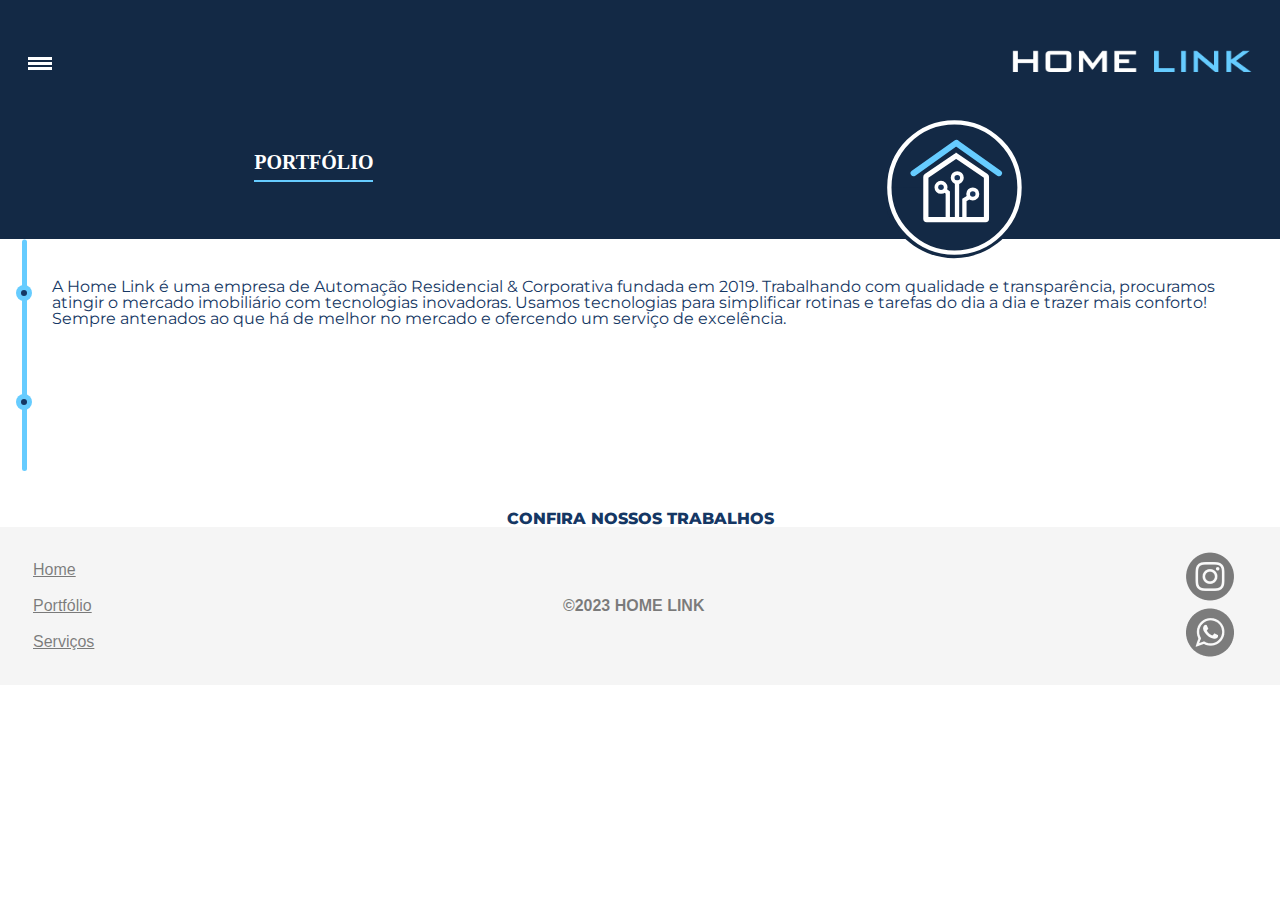
==== about.html @ b9916a07 "test" ====
<!DOCTYPE html>
<html lang="pt-br">
<head>
    <meta charset="UTF-8">
    <meta name="viewport" content="width=device-width, initial-scale=1.0">
    <link rel="stylesheet" href="css/reset.css">
    <link rel="stylesheet" href="css/base.css">
    <link rel="stylesheet" href="css/about.css">
    <!-- link do javascript -->
    <script src="js/navbar.js" defer></script>
    <link rel="preconnect" href="https://fonts.googleapis.com">
    <link rel="preconnect" href="https://fonts.gstatic.com" crossorigin>
    <link href="https://fonts.googleapis.com/css2?family=Montserrat:wght@700&display=swap" rel="stylesheet">
    <link href="https://fonts.googleapis.com/css2?family=Montserrat:wght@300&display=swap" rel="stylesheet">
    <title>Home Link</title>

</head>
<body>
    <header>
        <div class="navbar">
            <div class="top-section">
                <a href="index.html"><img class='logo' src="images/logo.png" alt="Logo da Home Link" style="width: 242px"></a>
                <div id="hamburger-icon">
                    <div></div>
                    <div></div>
                    <div></div>
                </div>
            </div>
            <div id="navbar-links" class="links">
                <a class="link" href="index.html">Home</a>
                <a class="link" href="about.html">Portfólio</a>
                <a class="link" href="services.html">Nossos Serviços</a>
            </div>
        </div>
    </header>
    <section>
        <div class="head">
            <h1>PORTFÓLIO</h1>
            <img src="images/about-icon.svg" alt="">
        </div>
        <div class="about-text">
            <img src="images/vector-line.svg" alt="">
            <p>A Home Link é uma empresa de Automação Residencial & Corporativa fundada em 2019.
                Trabalhando com qualidade e transparência, procuramos atingir o mercado imobiliário com tecnologias inovadoras.
                Usamos tecnologias para simplificar rotinas e tarefas do dia a dia e trazer mais conforto!
                Sempre antenados ao que há de melhor no mercado e ofercendo um serviço de excelência.
            </p>
        </div>
        <div class ="title">
            <h1>Confira nossos Trabalhos</h1>
        </div>
        <div class="cards">
            <!-- REELS AQUI -->
        </div>
    </section>
    <footer>
        <div class="footer-menu">
            <a href="index.html">Home</a>
            <a href="about.html">Portfólio</a>
            <a href="services.html">Serviços</a>
        </div>
        <div class="copyright">
            <p>©2023 HOME LINK</p>
        </div>
        <div class="social">
            <a href="https://www.instagram.com/homelinkbr/" target="_blank"><img src="images/instagram.png" alt="Logomarca do instagram"></a>
            <a href="hhttps://web.whatsapp.com/send?phone=5581988145903" target="_blank"><img src="images/whatsapp.png" alt="Logomarca do Youtube"></a>
        </div>
    </footer>
    <!-- <a class="whatsapp" href="https://web.whatsapp.com/send?phone=5581988145903" target="_blank"><img src="/static/images/whatsapp.svg" alt="Logomarca do Whatsapp"></a> -->
    <!-- <footer>
        <div class = "footer-content">
        <p>2023 HOME LINK</p>
        <div class="social">
            <a href="https://www.instagram.com/homelinkbr/" target="_blank"><img src="/static/images/instagram.svg" alt="Logomarca do instagram"></a>
            <a href="https://www.youtube.com/channel/UCG8HEQtOkX9-PN-z6Or4Gyg" target="_blank"><img src="/static/images/youtube.svg" alt="Logomarca do Youtube"></a>
        </div>
        </div>
    </footer> -->
</body>
</html>
---- css/base.css ----
.navbar {
    display: flex;
    flex-direction: column;
    align-items: flex-start;
    background-color: #132945;
}

.top-section {
    display: flex;
    justify-content: space-between;
    align-items: center;
    flex-direction: row-reverse;
    padding: 48px 28px 16px 28px;
    box-sizing: border-box;
    width: 100%;
}

#hamburger-icon {
    display: flex;
    flex-direction: column;
    justify-content: space-around;
    width: 24px;
    height: 15px;
    cursor: pointer;
}

#hamburger-icon div {
    width: 24px;
    height: 3px;
    background-color: white;
    transition: all 0.3s linear;
}

#navbar-links {
    max-height: 0;
    overflow: hidden;
    transition: max-height 0.3s ease-in-out;
    display: flex;
    flex-direction: column;
    padding: 0 28px;
    box-sizing: border-box;
    width: 100%;
}

#navbar-links.active {
    max-height: 272px;
}

#hamburger-icon.active div:nth-child(1) {
    transform: rotate(-45deg) translate(-5px, 2px);
}

#hamburger-icon.active div:nth-child(2) {
    opacity: 0;
}

#hamburger-icon.active div:nth-child(3) {
    transform: rotate(45deg) translate(-5px, -2px);
}

.navbar #navbar-links .link {
    border: 1px solid white;
    border-radius: 8px;
    margin-bottom: 10px;
    padding: 16px 12px;
    color: white;
    font-size: 24px;
}

.navbar .links a{
    margin-top: 16px;
    color: #153764;
    text-align: justify;
    font-family: 'Montserrat', sans-serif;
    font-weight: 500;
    font-size: 10px;
    text-transform: uppercase;
}

footer{
    display: flex;
    background-color: #F5F5F5;
    flex-direction: row;
    padding: 23px;
    justify-content: space-between;
    align-items: center;
}


footer .footer-menu a{
    color: #00000080;
    text-align: justify;
    font-size: 16px;
    font-family: Arial;
    font-weight: 400;
    text-decoration-line: underline;
    padding: 10px;
}

footer .copyright{
    display: flex;
    justify-content: center;
    color: #00000080;
    text-align: center;
    font-family: Arial;
    font-size: 16px;
    font-style: normal;
    font-weight: 700;
    align-items: center;
}

footer .footer-menu{
    display: flex;
    flex-direction: column;
}

footer .social{
    display: flex;
    justify-content: center;
    flex-direction: column;
    align-items: center;
}
---- css/about.css ----
/* MOBILE */

section .head{
    display: flex;
    background-color: #132945;
    justify-content: space-around;
    margin-bottom: 40px;
    align-items: center;
}

section .head img{
    transform: translateY(20px);
    width: 144px;
    height: 144px;
}

section .head h1{
    color: #FFF;
    text-align: right;
    font-size: 20px;
    text-transform: uppercase;
    border-bottom: 2px solid #66CCFF;
    padding-bottom: 8px;
}

section .about-text{
    display: flex;
    flex-direction: row;
    margin-left: 16px;
    transform: translateY(-40px);
}

section .about-text p{
    margin: 40px 20px 0px 20px;
    color: #153764;
    text-align: left;
    font-size: 16px;
    font-family: 'Montserrat', sans-serif;
}

section .title h1{
    color: #153764;
    text-align: center;
    font-size: 16px;
    font-family: 'Montserrat', sans-serif;
    font-weight: 800;
    text-transform: uppercase;
}
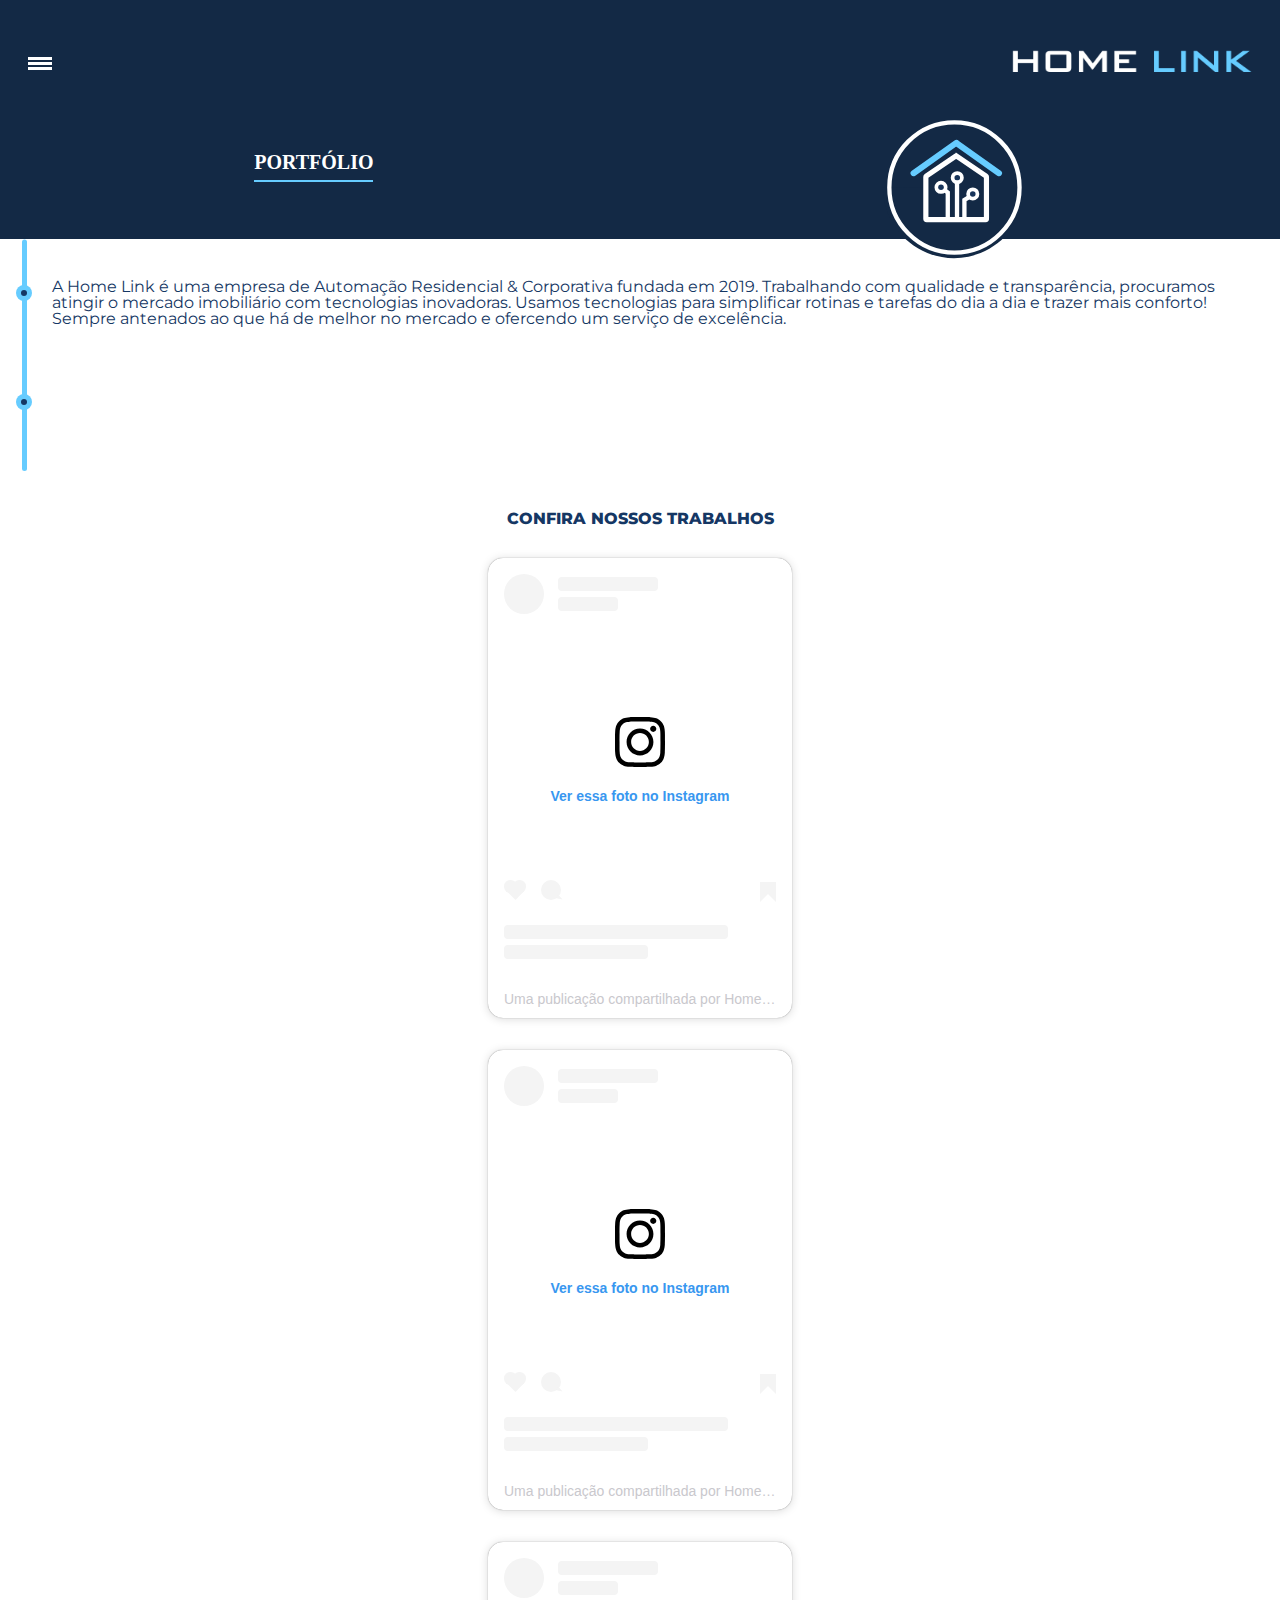
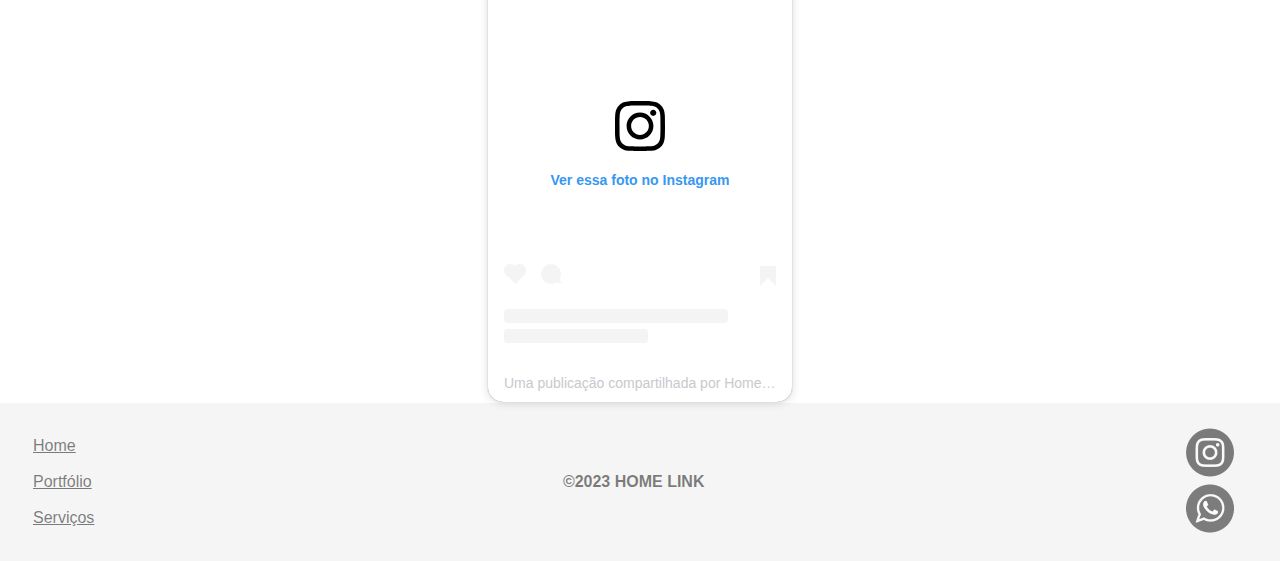
==== commit 3d2475f5: "Instagram Reels" ====
--- a/about.html
+++ b/about.html
@@ -50,7 +50,11 @@
             <h1>Confira nossos Trabalhos</h1>
         </div>
         <div class="cards">
-            <!-- REELS AQUI -->
+            <!-- REELS AQUI -->    
+            <blockquote class="instagram-media" data-instgrm-permalink="https://www.instagram.com/reel/Ch2ZP1UPubI/?utm_source=ig_embed&amp;utm_campaign=loading" data-instgrm-version="14" style=" background:#FFF; border:0; border-radius:15px; box-shadow:0 0 1px 0 rgba(0,0,0,0.5),0 1px 10px 0 rgba(0,0,0,0.15); margin: 1px; max-width:304px; width: 304px; height: 460px; min-width:304px; padding:0; width:99.375%;"><div style="padding:16px;"> <a href="https://www.instagram.com/reel/Ch2ZP1UPubI/?utm_source=ig_embed&amp;utm_campaign=loading" style=" background:#FFFFFF; line-height:0; padding:0 0; text-align:center; text-decoration:none; width:100%;" target="_blank"> <div style=" display: flex; flex-direction: row; align-items: center;"> <div style="background-color: #F4F4F4; border-radius: 50%; flex-grow: 0; height: 40px; margin-right: 14px; width: 40px;"></div> <div style="display: flex; flex-direction: column; flex-grow: 1; justify-content: center;"> <div style=" background-color: #F4F4F4; border-radius: 4px; flex-grow: 0; height: 14px; margin-bottom: 6px; width: 100px;"></div> <div style=" background-color: #F4F4F4; border-radius: 4px; flex-grow: 0; height: 14px; width: 60px;"></div></div></div><div style="padding: 19% 0;"></div> <div style="display:block; height:50px; margin:0 auto 12px; width:50px;"><svg width="50px" height="50px" viewBox="0 0 60 60" version="1.1" xmlns="https://www.w3.org/2000/svg" xmlns:xlink="https://www.w3.org/1999/xlink"><g stroke="none" stroke-width="1" fill="none" fill-rule="evenodd"><g transform="translate(-511.000000, -20.000000)" fill="#000000"><g><path d="M556.869,30.41 C554.814,30.41 553.148,32.076 553.148,34.131 C553.148,36.186 554.814,37.852 556.869,37.852 C558.924,37.852 560.59,36.186 560.59,34.131 C560.59,32.076 558.924,30.41 556.869,30.41 M541,60.657 C535.114,60.657 530.342,55.887 530.342,50 C530.342,44.114 535.114,39.342 541,39.342 C546.887,39.342 551.658,44.114 551.658,50 C551.658,55.887 546.887,60.657 541,60.657 M541,33.886 C532.1,33.886 524.886,41.1 524.886,50 C524.886,58.899 532.1,66.113 541,66.113 C549.9,66.113 557.115,58.899 557.115,50 C557.115,41.1 549.9,33.886 541,33.886 M565.378,62.101 C565.244,65.022 564.756,66.606 564.346,67.663 C563.803,69.06 563.154,70.057 562.106,71.106 C561.058,72.155 560.06,72.803 558.662,73.347 C557.607,73.757 556.021,74.244 553.102,74.378 C549.944,74.521 548.997,74.552 541,74.552 C533.003,74.552 532.056,74.521 528.898,74.378 C525.979,74.244 524.393,73.757 523.338,73.347 C521.94,72.803 520.942,72.155 519.894,71.106 C518.846,70.057 518.197,69.06 517.654,67.663 C517.244,66.606 516.755,65.022 516.623,62.101 C516.479,58.943 516.448,57.996 516.448,50 C516.448,42.003 516.479,41.056 516.623,37.899 C516.755,34.978 517.244,33.391 517.654,32.338 C518.197,30.938 518.846,29.942 519.894,28.894 C520.942,27.846 521.94,27.196 523.338,26.654 C524.393,26.244 525.979,25.756 528.898,25.623 C532.057,25.479 533.004,25.448 541,25.448 C548.997,25.448 549.943,25.479 553.102,25.623 C556.021,25.756 557.607,26.244 558.662,26.654 C560.06,27.196 561.058,27.846 562.106,28.894 C563.154,29.942 563.803,30.938 564.346,32.338 C564.756,33.391 565.244,34.978 565.378,37.899 C565.522,41.056 565.552,42.003 565.552,50 C565.552,57.996 565.522,58.943 565.378,62.101 M570.82,37.631 C570.674,34.438 570.167,32.258 569.425,30.349 C568.659,28.377 567.633,26.702 565.965,25.035 C564.297,23.368 562.623,22.342 560.652,21.575 C558.743,20.834 556.562,20.326 553.369,20.18 C550.169,20.033 549.148,20 541,20 C532.853,20 531.831,20.033 528.631,20.18 C525.438,20.326 523.257,20.834 521.349,21.575 C519.376,22.342 517.703,23.368 516.035,25.035 C514.368,26.702 513.342,28.377 512.574,30.349 C511.834,32.258 511.326,34.438 511.181,37.631 C511.035,40.831 511,41.851 511,50 C511,58.147 511.035,59.17 511.181,62.369 C511.326,65.562 511.834,67.743 512.574,69.651 C513.342,71.625 514.368,73.296 516.035,74.965 C517.703,76.634 519.376,77.658 521.349,78.425 C523.257,79.167 525.438,79.673 528.631,79.82 C531.831,79.965 532.853,80.001 541,80.001 C549.148,80.001 550.169,79.965 553.369,79.82 C556.562,79.673 558.743,79.167 560.652,78.425 C562.623,77.658 564.297,76.634 565.965,74.965 C567.633,73.296 568.659,71.625 569.425,69.651 C570.167,67.743 570.674,65.562 570.82,62.369 C570.966,59.17 571,58.147 571,50 C571,41.851 570.966,40.831 570.82,37.631"></path></g></g></g></svg></div><div style="padding-top: 8px;"> <div style=" color:#3897f0; font-family:Arial,sans-serif; font-size:14px; font-style:normal; font-weight:550; line-height:18px;">Ver essa foto no Instagram</div></div><div style="padding: 12.5% 0;"></div> <div style="display: flex; flex-direction: row; margin-bottom: 14px; align-items: center;"><div> <div style="background-color: #F4F4F4; border-radius: 50%; height: 12.5px; width: 12.5px; transform: translateX(0px) translateY(7px);"></div> <div style="background-color: #F4F4F4; height: 12.5px; transform: rotate(-45deg) translateX(3px) translateY(1px); width: 12.5px; flex-grow: 0; margin-right: 14px; margin-left: 2px;"></div> <div style="background-color: #F4F4F4; border-radius: 50%; height: 12.5px; width: 12.5px; transform: translateX(9px) translateY(-18px);"></div></div><div style="margin-left: 8px;"> <div style=" background-color: #F4F4F4; border-radius: 50%; flex-grow: 0; height: 20px; width: 20px;"></div> <div style=" width: 0; height: 0; border-top: 2px solid transparent; border-left: 6px solid #f4f4f4; border-bottom: 2px solid transparent; transform: translateX(16px) translateY(-4px) rotate(30deg)"></div></div><div style="margin-left: auto;"> <div style=" width: 0px; border-top: 8px solid #F4F4F4; border-right: 8px solid transparent; transform: translateY(16px);"></div> <div style=" background-color: #F4F4F4; flex-grow: 0; height: 12px; width: 16px; transform: translateY(-4px);"></div> <div style=" width: 0; height: 0; border-top: 8px solid #F4F4F4; border-left: 8px solid transparent; transform: translateY(-4px) translateX(8px);"></div></div></div> <div style="display: flex; flex-direction: column; flex-grow: 1; justify-content: center; margin-bottom: 24px;"> <div style=" background-color: #F4F4F4; border-radius: 4px; flex-grow: 0; height: 14px; margin-bottom: 6px; width: 224px;"></div> <div style=" background-color: #F4F4F4; border-radius: 4px; flex-grow: 0; height: 14px; width: 144px;"></div></div></a><p style=" color:#c9c8cd; font-family:Arial,sans-serif; font-size:14px; line-height:17px; margin-bottom:0; margin-top:8px; overflow:hidden; padding:8px 0 7px; text-align:center; text-overflow:ellipsis; white-space:nowrap;"><a href="https://www.instagram.com/reel/Ch2ZP1UPubI/?utm_source=ig_embed&amp;utm_campaign=loading" style=" color:#c9c8cd; font-family:Arial,sans-serif; font-size:14px; font-style:normal; font-weight:normal; line-height:17px; text-decoration:none;" target="_blank">Uma publicação compartilhada por Home Link (@homelinkbr)</a></p></div></blockquote> <script async src="//www.instagram.com/embed.js"></script>
+            <blockquote class="instagram-media" data-instgrm-permalink="https://www.instagram.com/reel/Cslr6xiJ2Rh/?utm_source=ig_embed&amp;utm_campaign=loading" data-instgrm-version="14" style=" background:#FFF; border:0; border-radius:15px; box-shadow:0 0 1px 0 rgba(0,0,0,0.5),0 1px 10px 0 rgba(0,0,0,0.15); margin: 1px; max-width:304px; width: 304px; height: 460px; min-width:304px; padding:0; width:99.375%;"><div style="padding:16px;"> <a href="https://www.instagram.com/reel/Ch2ZP1UPubI/?utm_source=ig_embed&amp;utm_campaign=loading" style=" background:#FFFFFF; line-height:0; padding:0 0; text-align:center; text-decoration:none; width:100%;" target="_blank"> <div style=" display: flex; flex-direction: row; align-items: center;"> <div style="background-color: #F4F4F4; border-radius: 50%; flex-grow: 0; height: 40px; margin-right: 14px; width: 40px;"></div> <div style="display: flex; flex-direction: column; flex-grow: 1; justify-content: center;"> <div style=" background-color: #F4F4F4; border-radius: 4px; flex-grow: 0; height: 14px; margin-bottom: 6px; width: 100px;"></div> <div style=" background-color: #F4F4F4; border-radius: 4px; flex-grow: 0; height: 14px; width: 60px;"></div></div></div><div style="padding: 19% 0;"></div> <div style="display:block; height:50px; margin:0 auto 12px; width:50px;"><svg width="50px" height="50px" viewBox="0 0 60 60" version="1.1" xmlns="https://www.w3.org/2000/svg" xmlns:xlink="https://www.w3.org/1999/xlink"><g stroke="none" stroke-width="1" fill="none" fill-rule="evenodd"><g transform="translate(-511.000000, -20.000000)" fill="#000000"><g><path d="M556.869,30.41 C554.814,30.41 553.148,32.076 553.148,34.131 C553.148,36.186 554.814,37.852 556.869,37.852 C558.924,37.852 560.59,36.186 560.59,34.131 C560.59,32.076 558.924,30.41 556.869,30.41 M541,60.657 C535.114,60.657 530.342,55.887 530.342,50 C530.342,44.114 535.114,39.342 541,39.342 C546.887,39.342 551.658,44.114 551.658,50 C551.658,55.887 546.887,60.657 541,60.657 M541,33.886 C532.1,33.886 524.886,41.1 524.886,50 C524.886,58.899 532.1,66.113 541,66.113 C549.9,66.113 557.115,58.899 557.115,50 C557.115,41.1 549.9,33.886 541,33.886 M565.378,62.101 C565.244,65.022 564.756,66.606 564.346,67.663 C563.803,69.06 563.154,70.057 562.106,71.106 C561.058,72.155 560.06,72.803 558.662,73.347 C557.607,73.757 556.021,74.244 553.102,74.378 C549.944,74.521 548.997,74.552 541,74.552 C533.003,74.552 532.056,74.521 528.898,74.378 C525.979,74.244 524.393,73.757 523.338,73.347 C521.94,72.803 520.942,72.155 519.894,71.106 C518.846,70.057 518.197,69.06 517.654,67.663 C517.244,66.606 516.755,65.022 516.623,62.101 C516.479,58.943 516.448,57.996 516.448,50 C516.448,42.003 516.479,41.056 516.623,37.899 C516.755,34.978 517.244,33.391 517.654,32.338 C518.197,30.938 518.846,29.942 519.894,28.894 C520.942,27.846 521.94,27.196 523.338,26.654 C524.393,26.244 525.979,25.756 528.898,25.623 C532.057,25.479 533.004,25.448 541,25.448 C548.997,25.448 549.943,25.479 553.102,25.623 C556.021,25.756 557.607,26.244 558.662,26.654 C560.06,27.196 561.058,27.846 562.106,28.894 C563.154,29.942 563.803,30.938 564.346,32.338 C564.756,33.391 565.244,34.978 565.378,37.899 C565.522,41.056 565.552,42.003 565.552,50 C565.552,57.996 565.522,58.943 565.378,62.101 M570.82,37.631 C570.674,34.438 570.167,32.258 569.425,30.349 C568.659,28.377 567.633,26.702 565.965,25.035 C564.297,23.368 562.623,22.342 560.652,21.575 C558.743,20.834 556.562,20.326 553.369,20.18 C550.169,20.033 549.148,20 541,20 C532.853,20 531.831,20.033 528.631,20.18 C525.438,20.326 523.257,20.834 521.349,21.575 C519.376,22.342 517.703,23.368 516.035,25.035 C514.368,26.702 513.342,28.377 512.574,30.349 C511.834,32.258 511.326,34.438 511.181,37.631 C511.035,40.831 511,41.851 511,50 C511,58.147 511.035,59.17 511.181,62.369 C511.326,65.562 511.834,67.743 512.574,69.651 C513.342,71.625 514.368,73.296 516.035,74.965 C517.703,76.634 519.376,77.658 521.349,78.425 C523.257,79.167 525.438,79.673 528.631,79.82 C531.831,79.965 532.853,80.001 541,80.001 C549.148,80.001 550.169,79.965 553.369,79.82 C556.562,79.673 558.743,79.167 560.652,78.425 C562.623,77.658 564.297,76.634 565.965,74.965 C567.633,73.296 568.659,71.625 569.425,69.651 C570.167,67.743 570.674,65.562 570.82,62.369 C570.966,59.17 571,58.147 571,50 C571,41.851 570.966,40.831 570.82,37.631"></path></g></g></g></svg></div><div style="padding-top: 8px;"> <div style=" color:#3897f0; font-family:Arial,sans-serif; font-size:14px; font-style:normal; font-weight:550; line-height:18px;">Ver essa foto no Instagram</div></div><div style="padding: 12.5% 0;"></div> <div style="display: flex; flex-direction: row; margin-bottom: 14px; align-items: center;"><div> <div style="background-color: #F4F4F4; border-radius: 50%; height: 12.5px; width: 12.5px; transform: translateX(0px) translateY(7px);"></div> <div style="background-color: #F4F4F4; height: 12.5px; transform: rotate(-45deg) translateX(3px) translateY(1px); width: 12.5px; flex-grow: 0; margin-right: 14px; margin-left: 2px;"></div> <div style="background-color: #F4F4F4; border-radius: 50%; height: 12.5px; width: 12.5px; transform: translateX(9px) translateY(-18px);"></div></div><div style="margin-left: 8px;"> <div style=" background-color: #F4F4F4; border-radius: 50%; flex-grow: 0; height: 20px; width: 20px;"></div> <div style=" width: 0; height: 0; border-top: 2px solid transparent; border-left: 6px solid #f4f4f4; border-bottom: 2px solid transparent; transform: translateX(16px) translateY(-4px) rotate(30deg)"></div></div><div style="margin-left: auto;"> <div style=" width: 0px; border-top: 8px solid #F4F4F4; border-right: 8px solid transparent; transform: translateY(16px);"></div> <div style=" background-color: #F4F4F4; flex-grow: 0; height: 12px; width: 16px; transform: translateY(-4px);"></div> <div style=" width: 0; height: 0; border-top: 8px solid #F4F4F4; border-left: 8px solid transparent; transform: translateY(-4px) translateX(8px);"></div></div></div> <div style="display: flex; flex-direction: column; flex-grow: 1; justify-content: center; margin-bottom: 24px;"> <div style=" background-color: #F4F4F4; border-radius: 4px; flex-grow: 0; height: 14px; margin-bottom: 6px; width: 224px;"></div> <div style=" background-color: #F4F4F4; border-radius: 4px; flex-grow: 0; height: 14px; width: 144px;"></div></div></a><p style=" color:#c9c8cd; font-family:Arial,sans-serif; font-size:14px; line-height:17px; margin-bottom:0; margin-top:8px; overflow:hidden; padding:8px 0 7px; text-align:center; text-overflow:ellipsis; white-space:nowrap;"><a href="https://www.instagram.com/reel/Ch2ZP1UPubI/?utm_source=ig_embed&amp;utm_campaign=loading" style=" color:#c9c8cd; font-family:Arial,sans-serif; font-size:14px; font-style:normal; font-weight:normal; line-height:17px; text-decoration:none;" target="_blank">Uma publicação compartilhada por Home Link (@homelinkbr)</a></p></div></blockquote> <script async src="//www.instagram.com/embed.js"></script>
+            <blockquote class="instagram-media" data-instgrm-permalink="https://www.instagram.com/reel/CmovsnkB2_9/?utm_source=ig_embed&amp;utm_campaign=loading" data-instgrm-version="14" style=" background:#FFF; border:0; border-radius:15px; box-shadow:0 0 1px 0 rgba(0,0,0,0.5),0 1px 10px 0 rgba(0,0,0,0.15); margin: 1px; max-width:304px; width: 304px; height: 460px; min-width:304px; padding:0; width:99.375%;"><div style="padding:16px;"> <a href="https://www.instagram.com/reel/Ch2ZP1UPubI/?utm_source=ig_embed&amp;utm_campaign=loading" style=" background:#FFFFFF; line-height:0; padding:0 0; text-align:center; text-decoration:none; width:100%;" target="_blank"> <div style=" display: flex; flex-direction: row; align-items: center;"> <div style="background-color: #F4F4F4; border-radius: 50%; flex-grow: 0; height: 40px; margin-right: 14px; width: 40px;"></div> <div style="display: flex; flex-direction: column; flex-grow: 1; justify-content: center;"> <div style=" background-color: #F4F4F4; border-radius: 4px; flex-grow: 0; height: 14px; margin-bottom: 6px; width: 100px;"></div> <div style=" background-color: #F4F4F4; border-radius: 4px; flex-grow: 0; height: 14px; width: 60px;"></div></div></div><div style="padding: 19% 0;"></div> <div style="display:block; height:50px; margin:0 auto 12px; width:50px;"><svg width="50px" height="50px" viewBox="0 0 60 60" version="1.1" xmlns="https://www.w3.org/2000/svg" xmlns:xlink="https://www.w3.org/1999/xlink"><g stroke="none" stroke-width="1" fill="none" fill-rule="evenodd"><g transform="translate(-511.000000, -20.000000)" fill="#000000"><g><path d="M556.869,30.41 C554.814,30.41 553.148,32.076 553.148,34.131 C553.148,36.186 554.814,37.852 556.869,37.852 C558.924,37.852 560.59,36.186 560.59,34.131 C560.59,32.076 558.924,30.41 556.869,30.41 M541,60.657 C535.114,60.657 530.342,55.887 530.342,50 C530.342,44.114 535.114,39.342 541,39.342 C546.887,39.342 551.658,44.114 551.658,50 C551.658,55.887 546.887,60.657 541,60.657 M541,33.886 C532.1,33.886 524.886,41.1 524.886,50 C524.886,58.899 532.1,66.113 541,66.113 C549.9,66.113 557.115,58.899 557.115,50 C557.115,41.1 549.9,33.886 541,33.886 M565.378,62.101 C565.244,65.022 564.756,66.606 564.346,67.663 C563.803,69.06 563.154,70.057 562.106,71.106 C561.058,72.155 560.06,72.803 558.662,73.347 C557.607,73.757 556.021,74.244 553.102,74.378 C549.944,74.521 548.997,74.552 541,74.552 C533.003,74.552 532.056,74.521 528.898,74.378 C525.979,74.244 524.393,73.757 523.338,73.347 C521.94,72.803 520.942,72.155 519.894,71.106 C518.846,70.057 518.197,69.06 517.654,67.663 C517.244,66.606 516.755,65.022 516.623,62.101 C516.479,58.943 516.448,57.996 516.448,50 C516.448,42.003 516.479,41.056 516.623,37.899 C516.755,34.978 517.244,33.391 517.654,32.338 C518.197,30.938 518.846,29.942 519.894,28.894 C520.942,27.846 521.94,27.196 523.338,26.654 C524.393,26.244 525.979,25.756 528.898,25.623 C532.057,25.479 533.004,25.448 541,25.448 C548.997,25.448 549.943,25.479 553.102,25.623 C556.021,25.756 557.607,26.244 558.662,26.654 C560.06,27.196 561.058,27.846 562.106,28.894 C563.154,29.942 563.803,30.938 564.346,32.338 C564.756,33.391 565.244,34.978 565.378,37.899 C565.522,41.056 565.552,42.003 565.552,50 C565.552,57.996 565.522,58.943 565.378,62.101 M570.82,37.631 C570.674,34.438 570.167,32.258 569.425,30.349 C568.659,28.377 567.633,26.702 565.965,25.035 C564.297,23.368 562.623,22.342 560.652,21.575 C558.743,20.834 556.562,20.326 553.369,20.18 C550.169,20.033 549.148,20 541,20 C532.853,20 531.831,20.033 528.631,20.18 C525.438,20.326 523.257,20.834 521.349,21.575 C519.376,22.342 517.703,23.368 516.035,25.035 C514.368,26.702 513.342,28.377 512.574,30.349 C511.834,32.258 511.326,34.438 511.181,37.631 C511.035,40.831 511,41.851 511,50 C511,58.147 511.035,59.17 511.181,62.369 C511.326,65.562 511.834,67.743 512.574,69.651 C513.342,71.625 514.368,73.296 516.035,74.965 C517.703,76.634 519.376,77.658 521.349,78.425 C523.257,79.167 525.438,79.673 528.631,79.82 C531.831,79.965 532.853,80.001 541,80.001 C549.148,80.001 550.169,79.965 553.369,79.82 C556.562,79.673 558.743,79.167 560.652,78.425 C562.623,77.658 564.297,76.634 565.965,74.965 C567.633,73.296 568.659,71.625 569.425,69.651 C570.167,67.743 570.674,65.562 570.82,62.369 C570.966,59.17 571,58.147 571,50 C571,41.851 570.966,40.831 570.82,37.631"></path></g></g></g></svg></div><div style="padding-top: 8px;"> <div style=" color:#3897f0; font-family:Arial,sans-serif; font-size:14px; font-style:normal; font-weight:550; line-height:18px;">Ver essa foto no Instagram</div></div><div style="padding: 12.5% 0;"></div> <div style="display: flex; flex-direction: row; margin-bottom: 14px; align-items: center;"><div> <div style="background-color: #F4F4F4; border-radius: 50%; height: 12.5px; width: 12.5px; transform: translateX(0px) translateY(7px);"></div> <div style="background-color: #F4F4F4; height: 12.5px; transform: rotate(-45deg) translateX(3px) translateY(1px); width: 12.5px; flex-grow: 0; margin-right: 14px; margin-left: 2px;"></div> <div style="background-color: #F4F4F4; border-radius: 50%; height: 12.5px; width: 12.5px; transform: translateX(9px) translateY(-18px);"></div></div><div style="margin-left: 8px;"> <div style=" background-color: #F4F4F4; border-radius: 50%; flex-grow: 0; height: 20px; width: 20px;"></div> <div style=" width: 0; height: 0; border-top: 2px solid transparent; border-left: 6px solid #f4f4f4; border-bottom: 2px solid transparent; transform: translateX(16px) translateY(-4px) rotate(30deg)"></div></div><div style="margin-left: auto;"> <div style=" width: 0px; border-top: 8px solid #F4F4F4; border-right: 8px solid transparent; transform: translateY(16px);"></div> <div style=" background-color: #F4F4F4; flex-grow: 0; height: 12px; width: 16px; transform: translateY(-4px);"></div> <div style=" width: 0; height: 0; border-top: 8px solid #F4F4F4; border-left: 8px solid transparent; transform: translateY(-4px) translateX(8px);"></div></div></div> <div style="display: flex; flex-direction: column; flex-grow: 1; justify-content: center; margin-bottom: 24px;"> <div style=" background-color: #F4F4F4; border-radius: 4px; flex-grow: 0; height: 14px; margin-bottom: 6px; width: 224px;"></div> <div style=" background-color: #F4F4F4; border-radius: 4px; flex-grow: 0; height: 14px; width: 144px;"></div></div></a><p style=" color:#c9c8cd; font-family:Arial,sans-serif; font-size:14px; line-height:17px; margin-bottom:0; margin-top:8px; overflow:hidden; padding:8px 0 7px; text-align:center; text-overflow:ellipsis; white-space:nowrap;"><a href="https://www.instagram.com/reel/Ch2ZP1UPubI/?utm_source=ig_embed&amp;utm_campaign=loading" style=" color:#c9c8cd; font-family:Arial,sans-serif; font-size:14px; font-style:normal; font-weight:normal; line-height:17px; text-decoration:none;" target="_blank">Uma publicação compartilhada por Home Link (@homelinkbr)</a></p></div></blockquote> <script async src="//www.instagram.com/embed.js"></script>
+            <!-- <blockquote class="instagram-media" data-instgrm-permalink="https://www.instagram.com/reel/ChZyvStlr9f/?utm_source=ig_embed&amp;utm_campaign=loading" data-instgrm-version="14" style=" background:#FFF; border:0; border-radius:15px; box-shadow:0 0 1px 0 rgba(0,0,0,0.5),0 1px 10px 0 rgba(0,0,0,0.15); margin: 1px; max-width:304px; width: 304px; height: 460px; min-width:304px; padding:0; width:99.375%;"><div style="padding:16px;"> <a href="https://www.instagram.com/reel/Ch2ZP1UPubI/?utm_source=ig_embed&amp;utm_campaign=loading" style=" background:#FFFFFF; line-height:0; padding:0 0; text-align:center; text-decoration:none; width:100%;" target="_blank"> <div style=" display: flex; flex-direction: row; align-items: center;"> <div style="background-color: #F4F4F4; border-radius: 50%; flex-grow: 0; height: 40px; margin-right: 14px; width: 40px;"></div> <div style="display: flex; flex-direction: column; flex-grow: 1; justify-content: center;"> <div style=" background-color: #F4F4F4; border-radius: 4px; flex-grow: 0; height: 14px; margin-bottom: 6px; width: 100px;"></div> <div style=" background-color: #F4F4F4; border-radius: 4px; flex-grow: 0; height: 14px; width: 60px;"></div></div></div><div style="padding: 19% 0;"></div> <div style="display:block; height:50px; margin:0 auto 12px; width:50px;"><svg width="50px" height="50px" viewBox="0 0 60 60" version="1.1" xmlns="https://www.w3.org/2000/svg" xmlns:xlink="https://www.w3.org/1999/xlink"><g stroke="none" stroke-width="1" fill="none" fill-rule="evenodd"><g transform="translate(-511.000000, -20.000000)" fill="#000000"><g><path d="M556.869,30.41 C554.814,30.41 553.148,32.076 553.148,34.131 C553.148,36.186 554.814,37.852 556.869,37.852 C558.924,37.852 560.59,36.186 560.59,34.131 C560.59,32.076 558.924,30.41 556.869,30.41 M541,60.657 C535.114,60.657 530.342,55.887 530.342,50 C530.342,44.114 535.114,39.342 541,39.342 C546.887,39.342 551.658,44.114 551.658,50 C551.658,55.887 546.887,60.657 541,60.657 M541,33.886 C532.1,33.886 524.886,41.1 524.886,50 C524.886,58.899 532.1,66.113 541,66.113 C549.9,66.113 557.115,58.899 557.115,50 C557.115,41.1 549.9,33.886 541,33.886 M565.378,62.101 C565.244,65.022 564.756,66.606 564.346,67.663 C563.803,69.06 563.154,70.057 562.106,71.106 C561.058,72.155 560.06,72.803 558.662,73.347 C557.607,73.757 556.021,74.244 553.102,74.378 C549.944,74.521 548.997,74.552 541,74.552 C533.003,74.552 532.056,74.521 528.898,74.378 C525.979,74.244 524.393,73.757 523.338,73.347 C521.94,72.803 520.942,72.155 519.894,71.106 C518.846,70.057 518.197,69.06 517.654,67.663 C517.244,66.606 516.755,65.022 516.623,62.101 C516.479,58.943 516.448,57.996 516.448,50 C516.448,42.003 516.479,41.056 516.623,37.899 C516.755,34.978 517.244,33.391 517.654,32.338 C518.197,30.938 518.846,29.942 519.894,28.894 C520.942,27.846 521.94,27.196 523.338,26.654 C524.393,26.244 525.979,25.756 528.898,25.623 C532.057,25.479 533.004,25.448 541,25.448 C548.997,25.448 549.943,25.479 553.102,25.623 C556.021,25.756 557.607,26.244 558.662,26.654 C560.06,27.196 561.058,27.846 562.106,28.894 C563.154,29.942 563.803,30.938 564.346,32.338 C564.756,33.391 565.244,34.978 565.378,37.899 C565.522,41.056 565.552,42.003 565.552,50 C565.552,57.996 565.522,58.943 565.378,62.101 M570.82,37.631 C570.674,34.438 570.167,32.258 569.425,30.349 C568.659,28.377 567.633,26.702 565.965,25.035 C564.297,23.368 562.623,22.342 560.652,21.575 C558.743,20.834 556.562,20.326 553.369,20.18 C550.169,20.033 549.148,20 541,20 C532.853,20 531.831,20.033 528.631,20.18 C525.438,20.326 523.257,20.834 521.349,21.575 C519.376,22.342 517.703,23.368 516.035,25.035 C514.368,26.702 513.342,28.377 512.574,30.349 C511.834,32.258 511.326,34.438 511.181,37.631 C511.035,40.831 511,41.851 511,50 C511,58.147 511.035,59.17 511.181,62.369 C511.326,65.562 511.834,67.743 512.574,69.651 C513.342,71.625 514.368,73.296 516.035,74.965 C517.703,76.634 519.376,77.658 521.349,78.425 C523.257,79.167 525.438,79.673 528.631,79.82 C531.831,79.965 532.853,80.001 541,80.001 C549.148,80.001 550.169,79.965 553.369,79.82 C556.562,79.673 558.743,79.167 560.652,78.425 C562.623,77.658 564.297,76.634 565.965,74.965 C567.633,73.296 568.659,71.625 569.425,69.651 C570.167,67.743 570.674,65.562 570.82,62.369 C570.966,59.17 571,58.147 571,50 C571,41.851 570.966,40.831 570.82,37.631"></path></g></g></g></svg></div><div style="padding-top: 8px;"> <div style=" color:#3897f0; font-family:Arial,sans-serif; font-size:14px; font-style:normal; font-weight:550; line-height:18px;">Ver essa foto no Instagram</div></div><div style="padding: 12.5% 0;"></div> <div style="display: flex; flex-direction: row; margin-bottom: 14px; align-items: center;"><div> <div style="background-color: #F4F4F4; border-radius: 50%; height: 12.5px; width: 12.5px; transform: translateX(0px) translateY(7px);"></div> <div style="background-color: #F4F4F4; height: 12.5px; transform: rotate(-45deg) translateX(3px) translateY(1px); width: 12.5px; flex-grow: 0; margin-right: 14px; margin-left: 2px;"></div> <div style="background-color: #F4F4F4; border-radius: 50%; height: 12.5px; width: 12.5px; transform: translateX(9px) translateY(-18px);"></div></div><div style="margin-left: 8px;"> <div style=" background-color: #F4F4F4; border-radius: 50%; flex-grow: 0; height: 20px; width: 20px;"></div> <div style=" width: 0; height: 0; border-top: 2px solid transparent; border-left: 6px solid #f4f4f4; border-bottom: 2px solid transparent; transform: translateX(16px) translateY(-4px) rotate(30deg)"></div></div><div style="margin-left: auto;"> <div style=" width: 0px; border-top: 8px solid #F4F4F4; border-right: 8px solid transparent; transform: translateY(16px);"></div> <div style=" background-color: #F4F4F4; flex-grow: 0; height: 12px; width: 16px; transform: translateY(-4px);"></div> <div style=" width: 0; height: 0; border-top: 8px solid #F4F4F4; border-left: 8px solid transparent; transform: translateY(-4px) translateX(8px);"></div></div></div> <div style="display: flex; flex-direction: column; flex-grow: 1; justify-content: center; margin-bottom: 24px;"> <div style=" background-color: #F4F4F4; border-radius: 4px; flex-grow: 0; height: 14px; margin-bottom: 6px; width: 224px;"></div> <div style=" background-color: #F4F4F4; border-radius: 4px; flex-grow: 0; height: 14px; width: 144px;"></div></div></a><p style=" color:#c9c8cd; font-family:Arial,sans-serif; font-size:14px; line-height:17px; margin-bottom:0; margin-top:8px; overflow:hidden; padding:8px 0 7px; text-align:center; text-overflow:ellipsis; white-space:nowrap;"><a href="https://www.instagram.com/reel/Ch2ZP1UPubI/?utm_source=ig_embed&amp;utm_campaign=loading" style=" color:#c9c8cd; font-family:Arial,sans-serif; font-size:14px; font-style:normal; font-weight:normal; line-height:17px; text-decoration:none;" target="_blank">Uma publicação compartilhada por Home Link (@homelinkbr)</a></p></div></blockquote> <script async src="//www.instagram.com/embed.js"></script> -->
         </div>
     </section>
     <footer>
@@ -58,7 +62,7 @@
             <a href="index.html">Home</a>
             <a href="about.html">Portfólio</a>
             <a href="services.html">Serviços</a>
-        </div>
+        </div> 
         <div class="copyright">
             <p>©2023 HOME LINK</p>
         </div>
--- a/css/about.css
+++ b/css/about.css
@@ -45,4 +45,12 @@
     font-family: 'Montserrat', sans-serif;
     font-weight: 800;
     text-transform: uppercase;
+}
+
+section .cards {
+    display: flex;
+    align-items: center;
+    flex-direction: column;
+    margin-top: 30px;
+    gap: 30px;
 }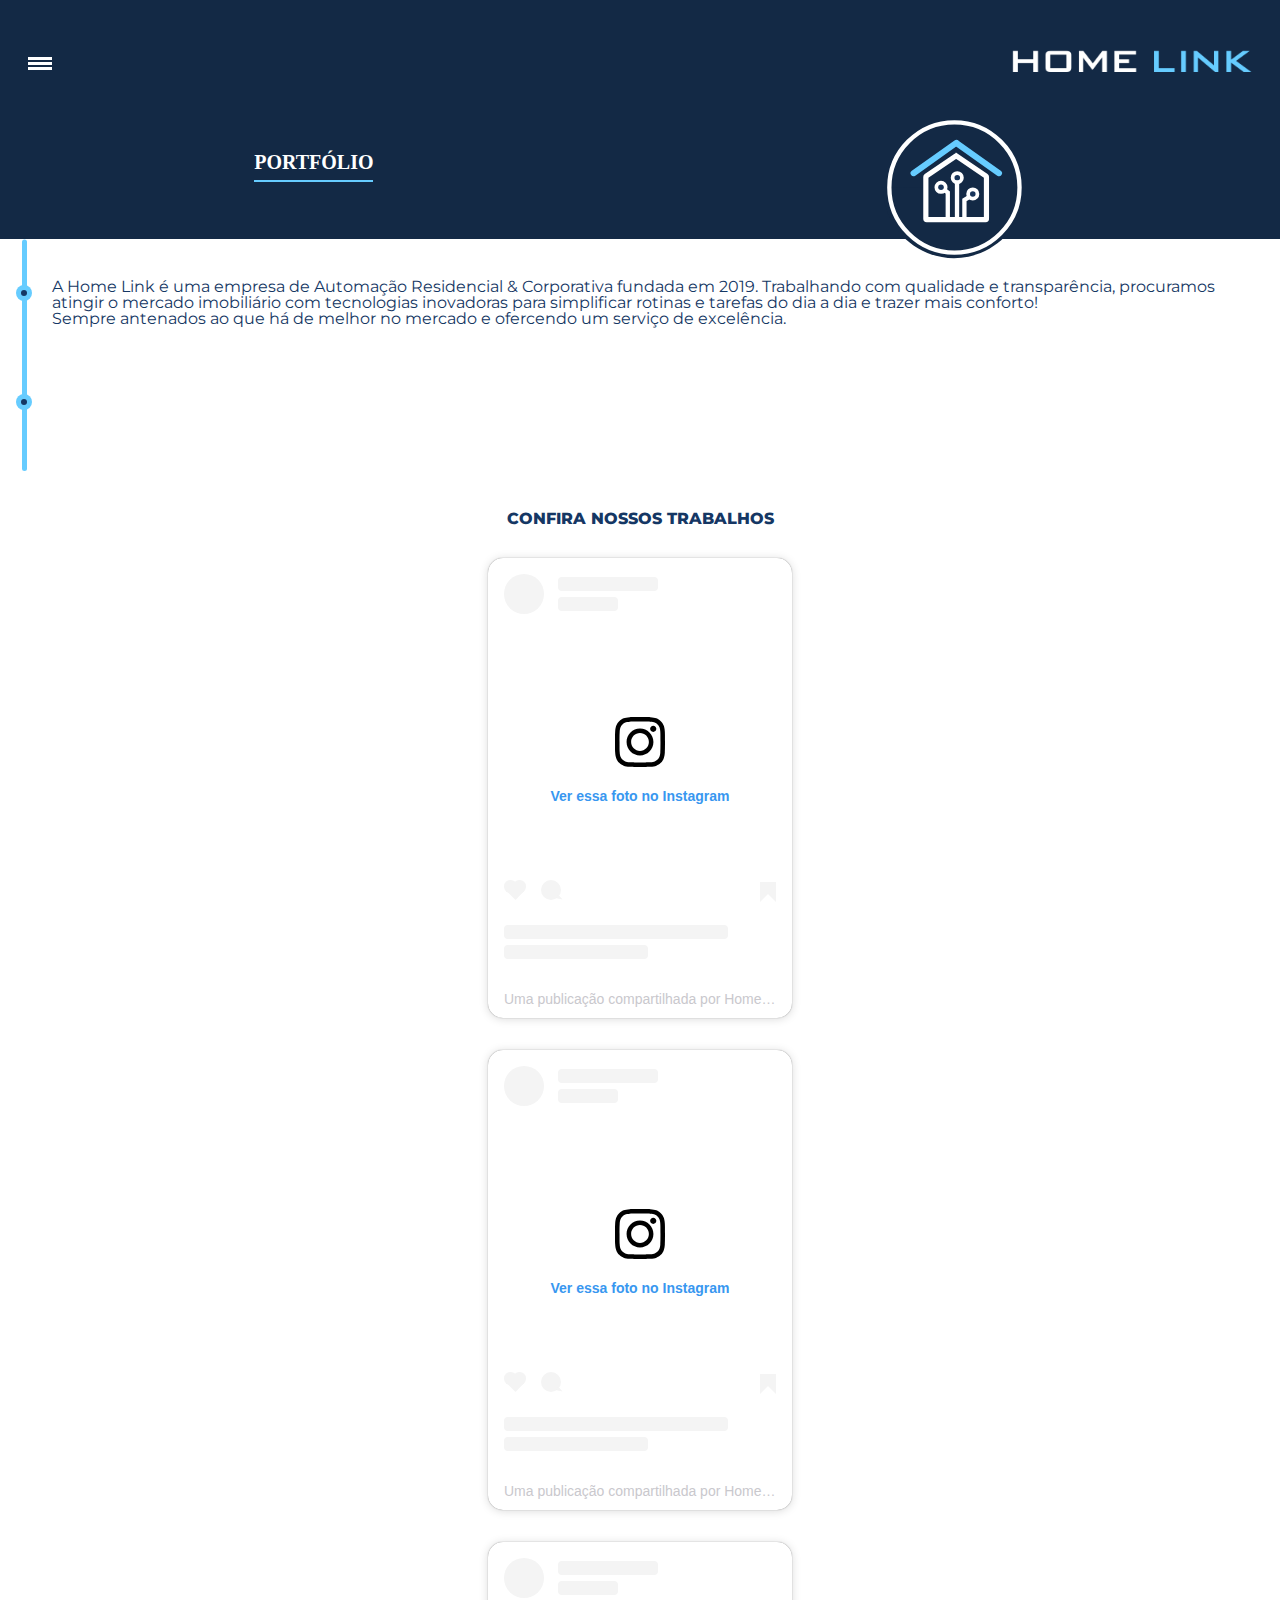
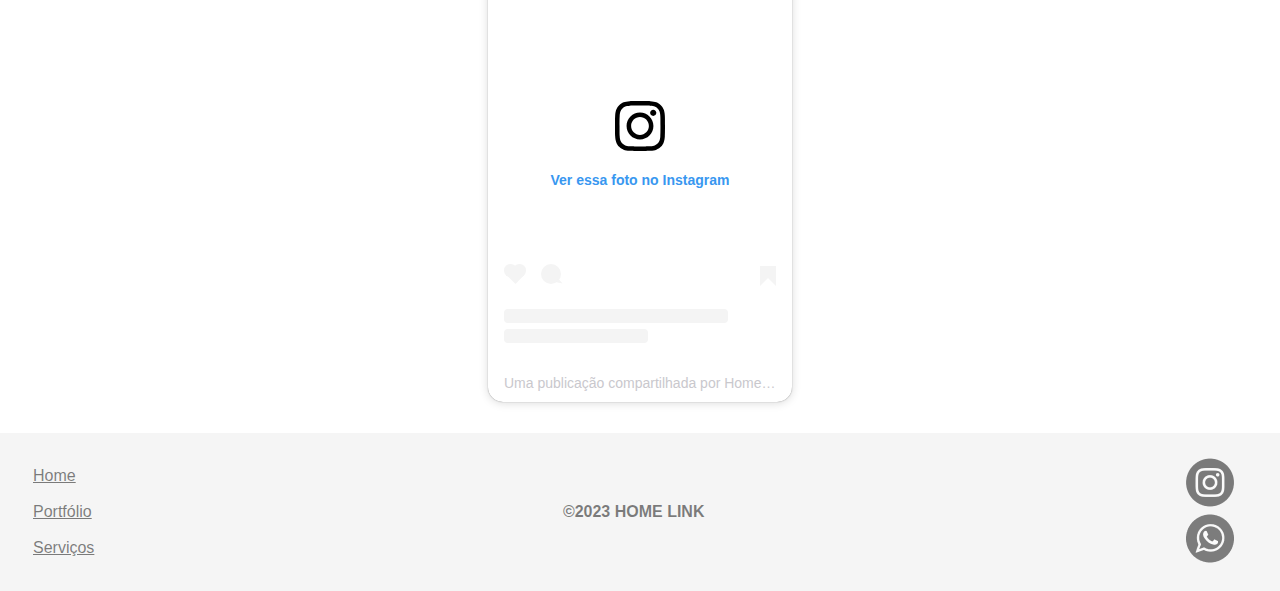
==== commit 74cb906e: "Adding reels and few UI changes" ====
--- a/about.html
+++ b/about.html
@@ -12,6 +12,7 @@
     <link rel="preconnect" href="https://fonts.gstatic.com" crossorigin>
     <link href="https://fonts.googleapis.com/css2?family=Montserrat:wght@700&display=swap" rel="stylesheet">
     <link href="https://fonts.googleapis.com/css2?family=Montserrat:wght@300&display=swap" rel="stylesheet">
+    <link rel="icon" href="images/favicon/favicon-32x32.png" type="image/x-icon">
     <title>Home Link</title>
 
 </head>
@@ -19,7 +20,7 @@
     <header>
         <div class="navbar">
             <div class="top-section">
-                <a href="index.html"><img class='logo' src="images/logo.png" alt="Logo da Home Link" style="width: 242px"></a>
+                <a href="index.html"><img class='logo' src="images/media/logo.png" alt="Logo da Home Link" style="width: 242px"></a>
                 <div id="hamburger-icon">
                     <div></div>
                     <div></div>
@@ -36,14 +37,16 @@
     <section>
         <div class="head">
             <h1>PORTFÓLIO</h1>
-            <img src="images/about-icon.svg" alt="">
+            <img src="images/about/about-icon.svg" alt="">
         </div>
         <div class="about-text">
-            <img src="images/vector-line.svg" alt="">
+            <img src="images/about/vector-line.svg" alt="">
             <p>A Home Link é uma empresa de Automação Residencial & Corporativa fundada em 2019.
-                Trabalhando com qualidade e transparência, procuramos atingir o mercado imobiliário com tecnologias inovadoras.
-                Usamos tecnologias para simplificar rotinas e tarefas do dia a dia e trazer mais conforto!
+                Trabalhando com qualidade e transparência, procuramos atingir o mercado imobiliário com tecnologias inovadoras
+                para simplificar rotinas e tarefas do dia a dia e trazer mais conforto!
+                <br>
                 Sempre antenados ao que há de melhor no mercado e ofercendo um serviço de excelência.
+                </br>
             </p>
         </div>
         <div class ="title">
@@ -53,8 +56,8 @@
             <!-- REELS AQUI -->    
             <blockquote class="instagram-media" data-instgrm-permalink="https://www.instagram.com/reel/Ch2ZP1UPubI/?utm_source=ig_embed&amp;utm_campaign=loading" data-instgrm-version="14" style=" background:#FFF; border:0; border-radius:15px; box-shadow:0 0 1px 0 rgba(0,0,0,0.5),0 1px 10px 0 rgba(0,0,0,0.15); margin: 1px; max-width:304px; width: 304px; height: 460px; min-width:304px; padding:0; width:99.375%;"><div style="padding:16px;"> <a href="https://www.instagram.com/reel/Ch2ZP1UPubI/?utm_source=ig_embed&amp;utm_campaign=loading" style=" background:#FFFFFF; line-height:0; padding:0 0; text-align:center; text-decoration:none; width:100%;" target="_blank"> <div style=" display: flex; flex-direction: row; align-items: center;"> <div style="background-color: #F4F4F4; border-radius: 50%; flex-grow: 0; height: 40px; margin-right: 14px; width: 40px;"></div> <div style="display: flex; flex-direction: column; flex-grow: 1; justify-content: center;"> <div style=" background-color: #F4F4F4; border-radius: 4px; flex-grow: 0; height: 14px; margin-bottom: 6px; width: 100px;"></div> <div style=" background-color: #F4F4F4; border-radius: 4px; flex-grow: 0; height: 14px; width: 60px;"></div></div></div><div style="padding: 19% 0;"></div> <div style="display:block; height:50px; margin:0 auto 12px; width:50px;"><svg width="50px" height="50px" viewBox="0 0 60 60" version="1.1" xmlns="https://www.w3.org/2000/svg" xmlns:xlink="https://www.w3.org/1999/xlink"><g stroke="none" stroke-width="1" fill="none" fill-rule="evenodd"><g transform="translate(-511.000000, -20.000000)" fill="#000000"><g><path d="M556.869,30.41 C554.814,30.41 553.148,32.076 553.148,34.131 C553.148,36.186 554.814,37.852 556.869,37.852 C558.924,37.852 560.59,36.186 560.59,34.131 C560.59,32.076 558.924,30.41 556.869,30.41 M541,60.657 C535.114,60.657 530.342,55.887 530.342,50 C530.342,44.114 535.114,39.342 541,39.342 C546.887,39.342 551.658,44.114 551.658,50 C551.658,55.887 546.887,60.657 541,60.657 M541,33.886 C532.1,33.886 524.886,41.1 524.886,50 C524.886,58.899 532.1,66.113 541,66.113 C549.9,66.113 557.115,58.899 557.115,50 C557.115,41.1 549.9,33.886 541,33.886 M565.378,62.101 C565.244,65.022 564.756,66.606 564.346,67.663 C563.803,69.06 563.154,70.057 562.106,71.106 C561.058,72.155 560.06,72.803 558.662,73.347 C557.607,73.757 556.021,74.244 553.102,74.378 C549.944,74.521 548.997,74.552 541,74.552 C533.003,74.552 532.056,74.521 528.898,74.378 C525.979,74.244 524.393,73.757 523.338,73.347 C521.94,72.803 520.942,72.155 519.894,71.106 C518.846,70.057 518.197,69.06 517.654,67.663 C517.244,66.606 516.755,65.022 516.623,62.101 C516.479,58.943 516.448,57.996 516.448,50 C516.448,42.003 516.479,41.056 516.623,37.899 C516.755,34.978 517.244,33.391 517.654,32.338 C518.197,30.938 518.846,29.942 519.894,28.894 C520.942,27.846 521.94,27.196 523.338,26.654 C524.393,26.244 525.979,25.756 528.898,25.623 C532.057,25.479 533.004,25.448 541,25.448 C548.997,25.448 549.943,25.479 553.102,25.623 C556.021,25.756 557.607,26.244 558.662,26.654 C560.06,27.196 561.058,27.846 562.106,28.894 C563.154,29.942 563.803,30.938 564.346,32.338 C564.756,33.391 565.244,34.978 565.378,37.899 C565.522,41.056 565.552,42.003 565.552,50 C565.552,57.996 565.522,58.943 565.378,62.101 M570.82,37.631 C570.674,34.438 570.167,32.258 569.425,30.349 C568.659,28.377 567.633,26.702 565.965,25.035 C564.297,23.368 562.623,22.342 560.652,21.575 C558.743,20.834 556.562,20.326 553.369,20.18 C550.169,20.033 549.148,20 541,20 C532.853,20 531.831,20.033 528.631,20.18 C525.438,20.326 523.257,20.834 521.349,21.575 C519.376,22.342 517.703,23.368 516.035,25.035 C514.368,26.702 513.342,28.377 512.574,30.349 C511.834,32.258 511.326,34.438 511.181,37.631 C511.035,40.831 511,41.851 511,50 C511,58.147 511.035,59.17 511.181,62.369 C511.326,65.562 511.834,67.743 512.574,69.651 C513.342,71.625 514.368,73.296 516.035,74.965 C517.703,76.634 519.376,77.658 521.349,78.425 C523.257,79.167 525.438,79.673 528.631,79.82 C531.831,79.965 532.853,80.001 541,80.001 C549.148,80.001 550.169,79.965 553.369,79.82 C556.562,79.673 558.743,79.167 560.652,78.425 C562.623,77.658 564.297,76.634 565.965,74.965 C567.633,73.296 568.659,71.625 569.425,69.651 C570.167,67.743 570.674,65.562 570.82,62.369 C570.966,59.17 571,58.147 571,50 C571,41.851 570.966,40.831 570.82,37.631"></path></g></g></g></svg></div><div style="padding-top: 8px;"> <div style=" color:#3897f0; font-family:Arial,sans-serif; font-size:14px; font-style:normal; font-weight:550; line-height:18px;">Ver essa foto no Instagram</div></div><div style="padding: 12.5% 0;"></div> <div style="display: flex; flex-direction: row; margin-bottom: 14px; align-items: center;"><div> <div style="background-color: #F4F4F4; border-radius: 50%; height: 12.5px; width: 12.5px; transform: translateX(0px) translateY(7px);"></div> <div style="background-color: #F4F4F4; height: 12.5px; transform: rotate(-45deg) translateX(3px) translateY(1px); width: 12.5px; flex-grow: 0; margin-right: 14px; margin-left: 2px;"></div> <div style="background-color: #F4F4F4; border-radius: 50%; height: 12.5px; width: 12.5px; transform: translateX(9px) translateY(-18px);"></div></div><div style="margin-left: 8px;"> <div style=" background-color: #F4F4F4; border-radius: 50%; flex-grow: 0; height: 20px; width: 20px;"></div> <div style=" width: 0; height: 0; border-top: 2px solid transparent; border-left: 6px solid #f4f4f4; border-bottom: 2px solid transparent; transform: translateX(16px) translateY(-4px) rotate(30deg)"></div></div><div style="margin-left: auto;"> <div style=" width: 0px; border-top: 8px solid #F4F4F4; border-right: 8px solid transparent; transform: translateY(16px);"></div> <div style=" background-color: #F4F4F4; flex-grow: 0; height: 12px; width: 16px; transform: translateY(-4px);"></div> <div style=" width: 0; height: 0; border-top: 8px solid #F4F4F4; border-left: 8px solid transparent; transform: translateY(-4px) translateX(8px);"></div></div></div> <div style="display: flex; flex-direction: column; flex-grow: 1; justify-content: center; margin-bottom: 24px;"> <div style=" background-color: #F4F4F4; border-radius: 4px; flex-grow: 0; height: 14px; margin-bottom: 6px; width: 224px;"></div> <div style=" background-color: #F4F4F4; border-radius: 4px; flex-grow: 0; height: 14px; width: 144px;"></div></div></a><p style=" color:#c9c8cd; font-family:Arial,sans-serif; font-size:14px; line-height:17px; margin-bottom:0; margin-top:8px; overflow:hidden; padding:8px 0 7px; text-align:center; text-overflow:ellipsis; white-space:nowrap;"><a href="https://www.instagram.com/reel/Ch2ZP1UPubI/?utm_source=ig_embed&amp;utm_campaign=loading" style=" color:#c9c8cd; font-family:Arial,sans-serif; font-size:14px; font-style:normal; font-weight:normal; line-height:17px; text-decoration:none;" target="_blank">Uma publicação compartilhada por Home Link (@homelinkbr)</a></p></div></blockquote> <script async src="//www.instagram.com/embed.js"></script>
             <blockquote class="instagram-media" data-instgrm-permalink="https://www.instagram.com/reel/Cslr6xiJ2Rh/?utm_source=ig_embed&amp;utm_campaign=loading" data-instgrm-version="14" style=" background:#FFF; border:0; border-radius:15px; box-shadow:0 0 1px 0 rgba(0,0,0,0.5),0 1px 10px 0 rgba(0,0,0,0.15); margin: 1px; max-width:304px; width: 304px; height: 460px; min-width:304px; padding:0; width:99.375%;"><div style="padding:16px;"> <a href="https://www.instagram.com/reel/Ch2ZP1UPubI/?utm_source=ig_embed&amp;utm_campaign=loading" style=" background:#FFFFFF; line-height:0; padding:0 0; text-align:center; text-decoration:none; width:100%;" target="_blank"> <div style=" display: flex; flex-direction: row; align-items: center;"> <div style="background-color: #F4F4F4; border-radius: 50%; flex-grow: 0; height: 40px; margin-right: 14px; width: 40px;"></div> <div style="display: flex; flex-direction: column; flex-grow: 1; justify-content: center;"> <div style=" background-color: #F4F4F4; border-radius: 4px; flex-grow: 0; height: 14px; margin-bottom: 6px; width: 100px;"></div> <div style=" background-color: #F4F4F4; border-radius: 4px; flex-grow: 0; height: 14px; width: 60px;"></div></div></div><div style="padding: 19% 0;"></div> <div style="display:block; height:50px; margin:0 auto 12px; width:50px;"><svg width="50px" height="50px" viewBox="0 0 60 60" version="1.1" xmlns="https://www.w3.org/2000/svg" xmlns:xlink="https://www.w3.org/1999/xlink"><g stroke="none" stroke-width="1" fill="none" fill-rule="evenodd"><g transform="translate(-511.000000, -20.000000)" fill="#000000"><g><path d="M556.869,30.41 C554.814,30.41 553.148,32.076 553.148,34.131 C553.148,36.186 554.814,37.852 556.869,37.852 C558.924,37.852 560.59,36.186 560.59,34.131 C560.59,32.076 558.924,30.41 556.869,30.41 M541,60.657 C535.114,60.657 530.342,55.887 530.342,50 C530.342,44.114 535.114,39.342 541,39.342 C546.887,39.342 551.658,44.114 551.658,50 C551.658,55.887 546.887,60.657 541,60.657 M541,33.886 C532.1,33.886 524.886,41.1 524.886,50 C524.886,58.899 532.1,66.113 541,66.113 C549.9,66.113 557.115,58.899 557.115,50 C557.115,41.1 549.9,33.886 541,33.886 M565.378,62.101 C565.244,65.022 564.756,66.606 564.346,67.663 C563.803,69.06 563.154,70.057 562.106,71.106 C561.058,72.155 560.06,72.803 558.662,73.347 C557.607,73.757 556.021,74.244 553.102,74.378 C549.944,74.521 548.997,74.552 541,74.552 C533.003,74.552 532.056,74.521 528.898,74.378 C525.979,74.244 524.393,73.757 523.338,73.347 C521.94,72.803 520.942,72.155 519.894,71.106 C518.846,70.057 518.197,69.06 517.654,67.663 C517.244,66.606 516.755,65.022 516.623,62.101 C516.479,58.943 516.448,57.996 516.448,50 C516.448,42.003 516.479,41.056 516.623,37.899 C516.755,34.978 517.244,33.391 517.654,32.338 C518.197,30.938 518.846,29.942 519.894,28.894 C520.942,27.846 521.94,27.196 523.338,26.654 C524.393,26.244 525.979,25.756 528.898,25.623 C532.057,25.479 533.004,25.448 541,25.448 C548.997,25.448 549.943,25.479 553.102,25.623 C556.021,25.756 557.607,26.244 558.662,26.654 C560.06,27.196 561.058,27.846 562.106,28.894 C563.154,29.942 563.803,30.938 564.346,32.338 C564.756,33.391 565.244,34.978 565.378,37.899 C565.522,41.056 565.552,42.003 565.552,50 C565.552,57.996 565.522,58.943 565.378,62.101 M570.82,37.631 C570.674,34.438 570.167,32.258 569.425,30.349 C568.659,28.377 567.633,26.702 565.965,25.035 C564.297,23.368 562.623,22.342 560.652,21.575 C558.743,20.834 556.562,20.326 553.369,20.18 C550.169,20.033 549.148,20 541,20 C532.853,20 531.831,20.033 528.631,20.18 C525.438,20.326 523.257,20.834 521.349,21.575 C519.376,22.342 517.703,23.368 516.035,25.035 C514.368,26.702 513.342,28.377 512.574,30.349 C511.834,32.258 511.326,34.438 511.181,37.631 C511.035,40.831 511,41.851 511,50 C511,58.147 511.035,59.17 511.181,62.369 C511.326,65.562 511.834,67.743 512.574,69.651 C513.342,71.625 514.368,73.296 516.035,74.965 C517.703,76.634 519.376,77.658 521.349,78.425 C523.257,79.167 525.438,79.673 528.631,79.82 C531.831,79.965 532.853,80.001 541,80.001 C549.148,80.001 550.169,79.965 553.369,79.82 C556.562,79.673 558.743,79.167 560.652,78.425 C562.623,77.658 564.297,76.634 565.965,74.965 C567.633,73.296 568.659,71.625 569.425,69.651 C570.167,67.743 570.674,65.562 570.82,62.369 C570.966,59.17 571,58.147 571,50 C571,41.851 570.966,40.831 570.82,37.631"></path></g></g></g></svg></div><div style="padding-top: 8px;"> <div style=" color:#3897f0; font-family:Arial,sans-serif; font-size:14px; font-style:normal; font-weight:550; line-height:18px;">Ver essa foto no Instagram</div></div><div style="padding: 12.5% 0;"></div> <div style="display: flex; flex-direction: row; margin-bottom: 14px; align-items: center;"><div> <div style="background-color: #F4F4F4; border-radius: 50%; height: 12.5px; width: 12.5px; transform: translateX(0px) translateY(7px);"></div> <div style="background-color: #F4F4F4; height: 12.5px; transform: rotate(-45deg) translateX(3px) translateY(1px); width: 12.5px; flex-grow: 0; margin-right: 14px; margin-left: 2px;"></div> <div style="background-color: #F4F4F4; border-radius: 50%; height: 12.5px; width: 12.5px; transform: translateX(9px) translateY(-18px);"></div></div><div style="margin-left: 8px;"> <div style=" background-color: #F4F4F4; border-radius: 50%; flex-grow: 0; height: 20px; width: 20px;"></div> <div style=" width: 0; height: 0; border-top: 2px solid transparent; border-left: 6px solid #f4f4f4; border-bottom: 2px solid transparent; transform: translateX(16px) translateY(-4px) rotate(30deg)"></div></div><div style="margin-left: auto;"> <div style=" width: 0px; border-top: 8px solid #F4F4F4; border-right: 8px solid transparent; transform: translateY(16px);"></div> <div style=" background-color: #F4F4F4; flex-grow: 0; height: 12px; width: 16px; transform: translateY(-4px);"></div> <div style=" width: 0; height: 0; border-top: 8px solid #F4F4F4; border-left: 8px solid transparent; transform: translateY(-4px) translateX(8px);"></div></div></div> <div style="display: flex; flex-direction: column; flex-grow: 1; justify-content: center; margin-bottom: 24px;"> <div style=" background-color: #F4F4F4; border-radius: 4px; flex-grow: 0; height: 14px; margin-bottom: 6px; width: 224px;"></div> <div style=" background-color: #F4F4F4; border-radius: 4px; flex-grow: 0; height: 14px; width: 144px;"></div></div></a><p style=" color:#c9c8cd; font-family:Arial,sans-serif; font-size:14px; line-height:17px; margin-bottom:0; margin-top:8px; overflow:hidden; padding:8px 0 7px; text-align:center; text-overflow:ellipsis; white-space:nowrap;"><a href="https://www.instagram.com/reel/Ch2ZP1UPubI/?utm_source=ig_embed&amp;utm_campaign=loading" style=" color:#c9c8cd; font-family:Arial,sans-serif; font-size:14px; font-style:normal; font-weight:normal; line-height:17px; text-decoration:none;" target="_blank">Uma publicação compartilhada por Home Link (@homelinkbr)</a></p></div></blockquote> <script async src="//www.instagram.com/embed.js"></script>
+            <!-- <blockquote class="instagram-media" data-instgrm-permalink="https://www.instagram.com/reel/ChZyvStlr9f/?utm_source=ig_embed&amp;utm_campaign=loading" data-instgrm-version="14" style=" background:#FFF; border:0; border-radius:15px; box-shadow:0 0 1px 0 rgba(0,0,0,0.5),0 1px 10px 0 rgba(0,0,0,0.15); margin: 1px; max-width:304px; width: 304px; height: 460px; min-width:304px; padding:0; width:99.375%;"><div style="padding:16px;"> <a href="https://www.instagram.com/reel/Ch2ZP1UPubI/?utm_source=ig_embed&amp;utm_campaign=loading" style=" background:#FFFFFF; line-height:0; padding:0 0; text-align:center; text-decoration:none; width:100%;" target="_blank"> <div style=" display: flex; flex-direction: row; align-items: center;"> <div style="background-color: #F4F4F4; border-radius: 50%; flex-grow: 0; height: 40px; margin-right: 14px; width: 40px;"></div> <div style="display: flex; flex-direction: column; flex-grow: 1; justify-content: center;"> <div style=" background-color: #F4F4F4; border-radius: 4px; flex-grow: 0; height: 14px; margin-bottom: 6px; width: 100px;"></div> <div style=" background-color: #F4F4F4; border-radius: 4px; flex-grow: 0; height: 14px; width: 60px;"></div></div></div><div style="padding: 19% 0;"></div> <div style="display:block; height:50px; margin:0 auto 12px; width:50px;"><svg width="50px" height="50px" viewBox="0 0 60 60" version="1.1" xmlns="https://www.w3.org/2000/svg" xmlns:xlink="https://www.w3.org/1999/xlink"><g stroke="none" stroke-width="1" fill="none" fill-rule="evenodd"><g transform="translate(-511.000000, -20.000000)" fill="#000000"><g><path d="M556.869,30.41 C554.814,30.41 553.148,32.076 553.148,34.131 C553.148,36.186 554.814,37.852 556.869,37.852 C558.924,37.852 560.59,36.186 560.59,34.131 C560.59,32.076 558.924,30.41 556.869,30.41 M541,60.657 C535.114,60.657 530.342,55.887 530.342,50 C530.342,44.114 535.114,39.342 541,39.342 C546.887,39.342 551.658,44.114 551.658,50 C551.658,55.887 546.887,60.657 541,60.657 M541,33.886 C532.1,33.886 524.886,41.1 524.886,50 C524.886,58.899 532.1,66.113 541,66.113 C549.9,66.113 557.115,58.899 557.115,50 C557.115,41.1 549.9,33.886 541,33.886 M565.378,62.101 C565.244,65.022 564.756,66.606 564.346,67.663 C563.803,69.06 563.154,70.057 562.106,71.106 C561.058,72.155 560.06,72.803 558.662,73.347 C557.607,73.757 556.021,74.244 553.102,74.378 C549.944,74.521 548.997,74.552 541,74.552 C533.003,74.552 532.056,74.521 528.898,74.378 C525.979,74.244 524.393,73.757 523.338,73.347 C521.94,72.803 520.942,72.155 519.894,71.106 C518.846,70.057 518.197,69.06 517.654,67.663 C517.244,66.606 516.755,65.022 516.623,62.101 C516.479,58.943 516.448,57.996 516.448,50 C516.448,42.003 516.479,41.056 516.623,37.899 C516.755,34.978 517.244,33.391 517.654,32.338 C518.197,30.938 518.846,29.942 519.894,28.894 C520.942,27.846 521.94,27.196 523.338,26.654 C524.393,26.244 525.979,25.756 528.898,25.623 C532.057,25.479 533.004,25.448 541,25.448 C548.997,25.448 549.943,25.479 553.102,25.623 C556.021,25.756 557.607,26.244 558.662,26.654 C560.06,27.196 561.058,27.846 562.106,28.894 C563.154,29.942 563.803,30.938 564.346,32.338 C564.756,33.391 565.244,34.978 565.378,37.899 C565.522,41.056 565.552,42.003 565.552,50 C565.552,57.996 565.522,58.943 565.378,62.101 M570.82,37.631 C570.674,34.438 570.167,32.258 569.425,30.349 C568.659,28.377 567.633,26.702 565.965,25.035 C564.297,23.368 562.623,22.342 560.652,21.575 C558.743,20.834 556.562,20.326 553.369,20.18 C550.169,20.033 549.148,20 541,20 C532.853,20 531.831,20.033 528.631,20.18 C525.438,20.326 523.257,20.834 521.349,21.575 C519.376,22.342 517.703,23.368 516.035,25.035 C514.368,26.702 513.342,28.377 512.574,30.349 C511.834,32.258 511.326,34.438 511.181,37.631 C511.035,40.831 511,41.851 511,50 C511,58.147 511.035,59.17 511.181,62.369 C511.326,65.562 511.834,67.743 512.574,69.651 C513.342,71.625 514.368,73.296 516.035,74.965 C517.703,76.634 519.376,77.658 521.349,78.425 C523.257,79.167 525.438,79.673 528.631,79.82 C531.831,79.965 532.853,80.001 541,80.001 C549.148,80.001 550.169,79.965 553.369,79.82 C556.562,79.673 558.743,79.167 560.652,78.425 C562.623,77.658 564.297,76.634 565.965,74.965 C567.633,73.296 568.659,71.625 569.425,69.651 C570.167,67.743 570.674,65.562 570.82,62.369 C570.966,59.17 571,58.147 571,50 C571,41.851 570.966,40.831 570.82,37.631"></path></g></g></g></svg></div><div style="padding-top: 8px;"> <div style=" color:#3897f0; font-family:Arial,sans-serif; font-size:14px; font-style:normal; font-weight:550; line-height:18px;">Ver essa foto no Instagram</div></div><div style="padding: 12.5% 0;"></div> <div style="display: flex; flex-direction: row; margin-bottom: 14px; align-items: center;"><div> <div style="background-color: #F4F4F4; border-radius: 50%; height: 12.5px; width: 12.5px; transform: translateX(0px) translateY(7px);"></div> <div style="background-color: #F4F4F4; height: 12.5px; transform: rotate(-45deg) translateX(3px) translateY(1px); width: 12.5px; flex-grow: 0; margin-right: 14px; margin-left: 2px;"></div> <div style="background-color: #F4F4F4; border-radius: 50%; height: 12.5px; width: 12.5px; transform: translateX(9px) translateY(-18px);"></div></div><div style="margin-left: 8px;"> <div style=" background-color: #F4F4F4; border-radius: 50%; flex-grow: 0; height: 20px; width: 20px;"></div> <div style=" width: 0; height: 0; border-top: 2px solid transparent; border-left: 6px solid #f4f4f4; border-bottom: 2px solid transparent; transform: translateX(16px) translateY(-4px) rotate(30deg)"></div></div><div style="margin-left: auto;"> <div style=" width: 0px; border-top: 8px solid #F4F4F4; border-right: 8px solid transparent; transform: translateY(16px);"></div> <div style=" background-color: #F4F4F4; flex-grow: 0; height: 12px; width: 16px; transform: translateY(-4px);"></div> <div style=" width: 0; height: 0; border-top: 8px solid #F4F4F4; border-left: 8px solid transparent; transform: translateY(-4px) translateX(8px);"></div></div></div> <div style="display: flex; flex-direction: column; flex-grow: 1; justify-content: center; margin-bottom: 24px;"> <div style=" background-color: #F4F4F4; border-radius: 4px; flex-grow: 0; height: 14px; margin-bottom: 6px; width: 224px;"></div> <div style=" background-color: #F4F4F4; border-radius: 4px; flex-grow: 0; height: 14px; width: 144px;"></div></div></a><p style=" color:#c9c8cd; font-family:Arial,sans-serif; font-size:14px; line-height:17px; margin-bottom:0; margin-top:8px; overflow:hidden; padding:8px 0 7px; text-align:center; text-overflow:ellipsis; white-space:nowrap;"><a href="https://www.instagram.com/reel/Ch2ZP1UPubI/?utm_source=ig_embed&amp;utm_campaign=loading" style=" color:#c9c8cd; font-family:Arial,sans-serif; font-size:14px; font-style:normal; font-weight:normal; line-height:17px; text-decoration:none;" target="_blank">Uma publicação compartilhada por Home Link (@homelinkbr)</a></p></div></blockquote> <script async src="//www.instagram.com/embed.js"></script> -->
             <blockquote class="instagram-media" data-instgrm-permalink="https://www.instagram.com/reel/CmovsnkB2_9/?utm_source=ig_embed&amp;utm_campaign=loading" data-instgrm-version="14" style=" background:#FFF; border:0; border-radius:15px; box-shadow:0 0 1px 0 rgba(0,0,0,0.5),0 1px 10px 0 rgba(0,0,0,0.15); margin: 1px; max-width:304px; width: 304px; height: 460px; min-width:304px; padding:0; width:99.375%;"><div style="padding:16px;"> <a href="https://www.instagram.com/reel/Ch2ZP1UPubI/?utm_source=ig_embed&amp;utm_campaign=loading" style=" background:#FFFFFF; line-height:0; padding:0 0; text-align:center; text-decoration:none; width:100%;" target="_blank"> <div style=" display: flex; flex-direction: row; align-items: center;"> <div style="background-color: #F4F4F4; border-radius: 50%; flex-grow: 0; height: 40px; margin-right: 14px; width: 40px;"></div> <div style="display: flex; flex-direction: column; flex-grow: 1; justify-content: center;"> <div style=" background-color: #F4F4F4; border-radius: 4px; flex-grow: 0; height: 14px; margin-bottom: 6px; width: 100px;"></div> <div style=" background-color: #F4F4F4; border-radius: 4px; flex-grow: 0; height: 14px; width: 60px;"></div></div></div><div style="padding: 19% 0;"></div> <div style="display:block; height:50px; margin:0 auto 12px; width:50px;"><svg width="50px" height="50px" viewBox="0 0 60 60" version="1.1" xmlns="https://www.w3.org/2000/svg" xmlns:xlink="https://www.w3.org/1999/xlink"><g stroke="none" stroke-width="1" fill="none" fill-rule="evenodd"><g transform="translate(-511.000000, -20.000000)" fill="#000000"><g><path d="M556.869,30.41 C554.814,30.41 553.148,32.076 553.148,34.131 C553.148,36.186 554.814,37.852 556.869,37.852 C558.924,37.852 560.59,36.186 560.59,34.131 C560.59,32.076 558.924,30.41 556.869,30.41 M541,60.657 C535.114,60.657 530.342,55.887 530.342,50 C530.342,44.114 535.114,39.342 541,39.342 C546.887,39.342 551.658,44.114 551.658,50 C551.658,55.887 546.887,60.657 541,60.657 M541,33.886 C532.1,33.886 524.886,41.1 524.886,50 C524.886,58.899 532.1,66.113 541,66.113 C549.9,66.113 557.115,58.899 557.115,50 C557.115,41.1 549.9,33.886 541,33.886 M565.378,62.101 C565.244,65.022 564.756,66.606 564.346,67.663 C563.803,69.06 563.154,70.057 562.106,71.106 C561.058,72.155 560.06,72.803 558.662,73.347 C557.607,73.757 556.021,74.244 553.102,74.378 C549.944,74.521 548.997,74.552 541,74.552 C533.003,74.552 532.056,74.521 528.898,74.378 C525.979,74.244 524.393,73.757 523.338,73.347 C521.94,72.803 520.942,72.155 519.894,71.106 C518.846,70.057 518.197,69.06 517.654,67.663 C517.244,66.606 516.755,65.022 516.623,62.101 C516.479,58.943 516.448,57.996 516.448,50 C516.448,42.003 516.479,41.056 516.623,37.899 C516.755,34.978 517.244,33.391 517.654,32.338 C518.197,30.938 518.846,29.942 519.894,28.894 C520.942,27.846 521.94,27.196 523.338,26.654 C524.393,26.244 525.979,25.756 528.898,25.623 C532.057,25.479 533.004,25.448 541,25.448 C548.997,25.448 549.943,25.479 553.102,25.623 C556.021,25.756 557.607,26.244 558.662,26.654 C560.06,27.196 561.058,27.846 562.106,28.894 C563.154,29.942 563.803,30.938 564.346,32.338 C564.756,33.391 565.244,34.978 565.378,37.899 C565.522,41.056 565.552,42.003 565.552,50 C565.552,57.996 565.522,58.943 565.378,62.101 M570.82,37.631 C570.674,34.438 570.167,32.258 569.425,30.349 C568.659,28.377 567.633,26.702 565.965,25.035 C564.297,23.368 562.623,22.342 560.652,21.575 C558.743,20.834 556.562,20.326 553.369,20.18 C550.169,20.033 549.148,20 541,20 C532.853,20 531.831,20.033 528.631,20.18 C525.438,20.326 523.257,20.834 521.349,21.575 C519.376,22.342 517.703,23.368 516.035,25.035 C514.368,26.702 513.342,28.377 512.574,30.349 C511.834,32.258 511.326,34.438 511.181,37.631 C511.035,40.831 511,41.851 511,50 C511,58.147 511.035,59.17 511.181,62.369 C511.326,65.562 511.834,67.743 512.574,69.651 C513.342,71.625 514.368,73.296 516.035,74.965 C517.703,76.634 519.376,77.658 521.349,78.425 C523.257,79.167 525.438,79.673 528.631,79.82 C531.831,79.965 532.853,80.001 541,80.001 C549.148,80.001 550.169,79.965 553.369,79.82 C556.562,79.673 558.743,79.167 560.652,78.425 C562.623,77.658 564.297,76.634 565.965,74.965 C567.633,73.296 568.659,71.625 569.425,69.651 C570.167,67.743 570.674,65.562 570.82,62.369 C570.966,59.17 571,58.147 571,50 C571,41.851 570.966,40.831 570.82,37.631"></path></g></g></g></svg></div><div style="padding-top: 8px;"> <div style=" color:#3897f0; font-family:Arial,sans-serif; font-size:14px; font-style:normal; font-weight:550; line-height:18px;">Ver essa foto no Instagram</div></div><div style="padding: 12.5% 0;"></div> <div style="display: flex; flex-direction: row; margin-bottom: 14px; align-items: center;"><div> <div style="background-color: #F4F4F4; border-radius: 50%; height: 12.5px; width: 12.5px; transform: translateX(0px) translateY(7px);"></div> <div style="background-color: #F4F4F4; height: 12.5px; transform: rotate(-45deg) translateX(3px) translateY(1px); width: 12.5px; flex-grow: 0; margin-right: 14px; margin-left: 2px;"></div> <div style="background-color: #F4F4F4; border-radius: 50%; height: 12.5px; width: 12.5px; transform: translateX(9px) translateY(-18px);"></div></div><div style="margin-left: 8px;"> <div style=" background-color: #F4F4F4; border-radius: 50%; flex-grow: 0; height: 20px; width: 20px;"></div> <div style=" width: 0; height: 0; border-top: 2px solid transparent; border-left: 6px solid #f4f4f4; border-bottom: 2px solid transparent; transform: translateX(16px) translateY(-4px) rotate(30deg)"></div></div><div style="margin-left: auto;"> <div style=" width: 0px; border-top: 8px solid #F4F4F4; border-right: 8px solid transparent; transform: translateY(16px);"></div> <div style=" background-color: #F4F4F4; flex-grow: 0; height: 12px; width: 16px; transform: translateY(-4px);"></div> <div style=" width: 0; height: 0; border-top: 8px solid #F4F4F4; border-left: 8px solid transparent; transform: translateY(-4px) translateX(8px);"></div></div></div> <div style="display: flex; flex-direction: column; flex-grow: 1; justify-content: center; margin-bottom: 24px;"> <div style=" background-color: #F4F4F4; border-radius: 4px; flex-grow: 0; height: 14px; margin-bottom: 6px; width: 224px;"></div> <div style=" background-color: #F4F4F4; border-radius: 4px; flex-grow: 0; height: 14px; width: 144px;"></div></div></a><p style=" color:#c9c8cd; font-family:Arial,sans-serif; font-size:14px; line-height:17px; margin-bottom:0; margin-top:8px; overflow:hidden; padding:8px 0 7px; text-align:center; text-overflow:ellipsis; white-space:nowrap;"><a href="https://www.instagram.com/reel/Ch2ZP1UPubI/?utm_source=ig_embed&amp;utm_campaign=loading" style=" color:#c9c8cd; font-family:Arial,sans-serif; font-size:14px; font-style:normal; font-weight:normal; line-height:17px; text-decoration:none;" target="_blank">Uma publicação compartilhada por Home Link (@homelinkbr)</a></p></div></blockquote> <script async src="//www.instagram.com/embed.js"></script>
-            <!-- <blockquote class="instagram-media" data-instgrm-permalink="https://www.instagram.com/reel/ChZyvStlr9f/?utm_source=ig_embed&amp;utm_campaign=loading" data-instgrm-version="14" style=" background:#FFF; border:0; border-radius:15px; box-shadow:0 0 1px 0 rgba(0,0,0,0.5),0 1px 10px 0 rgba(0,0,0,0.15); margin: 1px; max-width:304px; width: 304px; height: 460px; min-width:304px; padding:0; width:99.375%;"><div style="padding:16px;"> <a href="https://www.instagram.com/reel/Ch2ZP1UPubI/?utm_source=ig_embed&amp;utm_campaign=loading" style=" background:#FFFFFF; line-height:0; padding:0 0; text-align:center; text-decoration:none; width:100%;" target="_blank"> <div style=" display: flex; flex-direction: row; align-items: center;"> <div style="background-color: #F4F4F4; border-radius: 50%; flex-grow: 0; height: 40px; margin-right: 14px; width: 40px;"></div> <div style="display: flex; flex-direction: column; flex-grow: 1; justify-content: center;"> <div style=" background-color: #F4F4F4; border-radius: 4px; flex-grow: 0; height: 14px; margin-bottom: 6px; width: 100px;"></div> <div style=" background-color: #F4F4F4; border-radius: 4px; flex-grow: 0; height: 14px; width: 60px;"></div></div></div><div style="padding: 19% 0;"></div> <div style="display:block; height:50px; margin:0 auto 12px; width:50px;"><svg width="50px" height="50px" viewBox="0 0 60 60" version="1.1" xmlns="https://www.w3.org/2000/svg" xmlns:xlink="https://www.w3.org/1999/xlink"><g stroke="none" stroke-width="1" fill="none" fill-rule="evenodd"><g transform="translate(-511.000000, -20.000000)" fill="#000000"><g><path d="M556.869,30.41 C554.814,30.41 553.148,32.076 553.148,34.131 C553.148,36.186 554.814,37.852 556.869,37.852 C558.924,37.852 560.59,36.186 560.59,34.131 C560.59,32.076 558.924,30.41 556.869,30.41 M541,60.657 C535.114,60.657 530.342,55.887 530.342,50 C530.342,44.114 535.114,39.342 541,39.342 C546.887,39.342 551.658,44.114 551.658,50 C551.658,55.887 546.887,60.657 541,60.657 M541,33.886 C532.1,33.886 524.886,41.1 524.886,50 C524.886,58.899 532.1,66.113 541,66.113 C549.9,66.113 557.115,58.899 557.115,50 C557.115,41.1 549.9,33.886 541,33.886 M565.378,62.101 C565.244,65.022 564.756,66.606 564.346,67.663 C563.803,69.06 563.154,70.057 562.106,71.106 C561.058,72.155 560.06,72.803 558.662,73.347 C557.607,73.757 556.021,74.244 553.102,74.378 C549.944,74.521 548.997,74.552 541,74.552 C533.003,74.552 532.056,74.521 528.898,74.378 C525.979,74.244 524.393,73.757 523.338,73.347 C521.94,72.803 520.942,72.155 519.894,71.106 C518.846,70.057 518.197,69.06 517.654,67.663 C517.244,66.606 516.755,65.022 516.623,62.101 C516.479,58.943 516.448,57.996 516.448,50 C516.448,42.003 516.479,41.056 516.623,37.899 C516.755,34.978 517.244,33.391 517.654,32.338 C518.197,30.938 518.846,29.942 519.894,28.894 C520.942,27.846 521.94,27.196 523.338,26.654 C524.393,26.244 525.979,25.756 528.898,25.623 C532.057,25.479 533.004,25.448 541,25.448 C548.997,25.448 549.943,25.479 553.102,25.623 C556.021,25.756 557.607,26.244 558.662,26.654 C560.06,27.196 561.058,27.846 562.106,28.894 C563.154,29.942 563.803,30.938 564.346,32.338 C564.756,33.391 565.244,34.978 565.378,37.899 C565.522,41.056 565.552,42.003 565.552,50 C565.552,57.996 565.522,58.943 565.378,62.101 M570.82,37.631 C570.674,34.438 570.167,32.258 569.425,30.349 C568.659,28.377 567.633,26.702 565.965,25.035 C564.297,23.368 562.623,22.342 560.652,21.575 C558.743,20.834 556.562,20.326 553.369,20.18 C550.169,20.033 549.148,20 541,20 C532.853,20 531.831,20.033 528.631,20.18 C525.438,20.326 523.257,20.834 521.349,21.575 C519.376,22.342 517.703,23.368 516.035,25.035 C514.368,26.702 513.342,28.377 512.574,30.349 C511.834,32.258 511.326,34.438 511.181,37.631 C511.035,40.831 511,41.851 511,50 C511,58.147 511.035,59.17 511.181,62.369 C511.326,65.562 511.834,67.743 512.574,69.651 C513.342,71.625 514.368,73.296 516.035,74.965 C517.703,76.634 519.376,77.658 521.349,78.425 C523.257,79.167 525.438,79.673 528.631,79.82 C531.831,79.965 532.853,80.001 541,80.001 C549.148,80.001 550.169,79.965 553.369,79.82 C556.562,79.673 558.743,79.167 560.652,78.425 C562.623,77.658 564.297,76.634 565.965,74.965 C567.633,73.296 568.659,71.625 569.425,69.651 C570.167,67.743 570.674,65.562 570.82,62.369 C570.966,59.17 571,58.147 571,50 C571,41.851 570.966,40.831 570.82,37.631"></path></g></g></g></svg></div><div style="padding-top: 8px;"> <div style=" color:#3897f0; font-family:Arial,sans-serif; font-size:14px; font-style:normal; font-weight:550; line-height:18px;">Ver essa foto no Instagram</div></div><div style="padding: 12.5% 0;"></div> <div style="display: flex; flex-direction: row; margin-bottom: 14px; align-items: center;"><div> <div style="background-color: #F4F4F4; border-radius: 50%; height: 12.5px; width: 12.5px; transform: translateX(0px) translateY(7px);"></div> <div style="background-color: #F4F4F4; height: 12.5px; transform: rotate(-45deg) translateX(3px) translateY(1px); width: 12.5px; flex-grow: 0; margin-right: 14px; margin-left: 2px;"></div> <div style="background-color: #F4F4F4; border-radius: 50%; height: 12.5px; width: 12.5px; transform: translateX(9px) translateY(-18px);"></div></div><div style="margin-left: 8px;"> <div style=" background-color: #F4F4F4; border-radius: 50%; flex-grow: 0; height: 20px; width: 20px;"></div> <div style=" width: 0; height: 0; border-top: 2px solid transparent; border-left: 6px solid #f4f4f4; border-bottom: 2px solid transparent; transform: translateX(16px) translateY(-4px) rotate(30deg)"></div></div><div style="margin-left: auto;"> <div style=" width: 0px; border-top: 8px solid #F4F4F4; border-right: 8px solid transparent; transform: translateY(16px);"></div> <div style=" background-color: #F4F4F4; flex-grow: 0; height: 12px; width: 16px; transform: translateY(-4px);"></div> <div style=" width: 0; height: 0; border-top: 8px solid #F4F4F4; border-left: 8px solid transparent; transform: translateY(-4px) translateX(8px);"></div></div></div> <div style="display: flex; flex-direction: column; flex-grow: 1; justify-content: center; margin-bottom: 24px;"> <div style=" background-color: #F4F4F4; border-radius: 4px; flex-grow: 0; height: 14px; margin-bottom: 6px; width: 224px;"></div> <div style=" background-color: #F4F4F4; border-radius: 4px; flex-grow: 0; height: 14px; width: 144px;"></div></div></a><p style=" color:#c9c8cd; font-family:Arial,sans-serif; font-size:14px; line-height:17px; margin-bottom:0; margin-top:8px; overflow:hidden; padding:8px 0 7px; text-align:center; text-overflow:ellipsis; white-space:nowrap;"><a href="https://www.instagram.com/reel/Ch2ZP1UPubI/?utm_source=ig_embed&amp;utm_campaign=loading" style=" color:#c9c8cd; font-family:Arial,sans-serif; font-size:14px; font-style:normal; font-weight:normal; line-height:17px; text-decoration:none;" target="_blank">Uma publicação compartilhada por Home Link (@homelinkbr)</a></p></div></blockquote> <script async src="//www.instagram.com/embed.js"></script> -->
         </div>
     </section>
     <footer>
@@ -67,8 +70,8 @@
             <p>©2023 HOME LINK</p>
         </div>
         <div class="social">
-            <a href="https://www.instagram.com/homelinkbr/" target="_blank"><img src="images/instagram.png" alt="Logomarca do instagram"></a>
-            <a href="hhttps://web.whatsapp.com/send?phone=5581988145903" target="_blank"><img src="images/whatsapp.png" alt="Logomarca do Youtube"></a>
+            <a href="https://www.instagram.com/homelinkbr/" target="_blank"><img src="images/media/instagram.png" alt="Logomarca do instagram"></a>
+            <a href="hhttps://web.whatsapp.com/send?phone=5581988145903" target="_blank"><img src="images/media//whatsapp.png" alt="Logomarca do Youtube"></a>
         </div>
     </footer>
     <!-- <a class="whatsapp" href="https://web.whatsapp.com/send?phone=5581988145903" target="_blank"><img src="/static/images/whatsapp.svg" alt="Logomarca do Whatsapp"></a> -->
--- a/css/about.css
+++ b/css/about.css
@@ -51,6 +51,6 @@
     display: flex;
     align-items: center;
     flex-direction: column;
-    margin-top: 30px;
+    margin: 30px;
     gap: 30px;
 }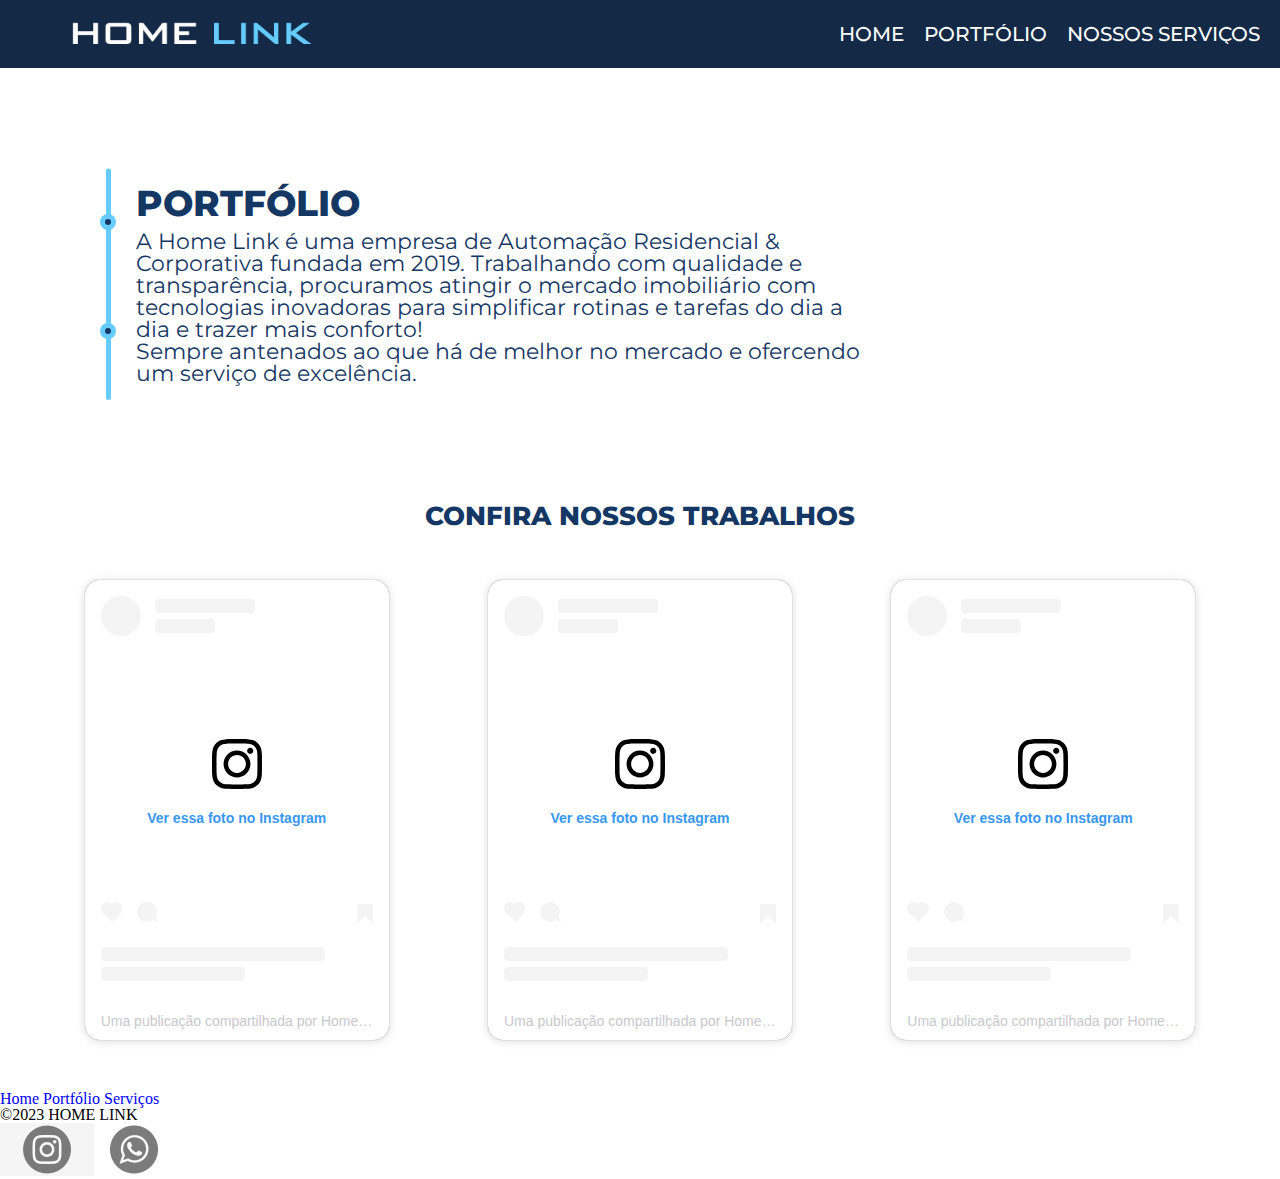
==== commit eaf1bc6c: "Desktop Frontend Navbar and About" ====
--- a/about.html
+++ b/about.html
@@ -18,8 +18,11 @@
 </head>
 <body>
     <header>
-        <div class="navbar">
-            <div class="top-section">
+
+        <!-- MOBILE NAVBAR -->
+
+        <div class="mobile-navbar">
+            <div class="mobile-top-section">
                 <a href="index.html"><img class='logo' src="images/media/logo.png" alt="Logo da Home Link" style="width: 242px"></a>
                 <div id="hamburger-icon">
                     <div></div>
@@ -27,28 +30,67 @@
                     <div></div>
                 </div>
             </div>
-            <div id="navbar-links" class="links">
+            <div id="navbar-links" class="mobile-links">
+                <a class="link" href="index.html">Home</a>
+                <a class="link" href="about.html">Portfólio</a>
+                <a class="link" href="services.html">Nossos Serviços</a>
+            </div>
+        </div>
+        
+        <!-- DESKTOP NAVBAR -->
+
+        <div class="desktop-navbar">
+            <a href="index.html"><img class='logo' src="images/media/logo.png" alt="Logo da Home Link" style="width: 242px"></a>
+            <div id="desktop-navbar-links" class="links">
                 <a class="link" href="index.html">Home</a>
                 <a class="link" href="about.html">Portfólio</a>
                 <a class="link" href="services.html">Nossos Serviços</a>
             </div>
         </div>
     </header>
+
     <section>
-        <div class="head">
-            <h1>PORTFÓLIO</h1>
-            <img src="images/about/about-icon.svg" alt="">
+
+        <!-- MOBILE SECTION -->
+
+        <div class="mobile-section">
+            <div class="mobile-head">
+                <h1>PORTFÓLIO</h1>
+                <img src="images/about/about-icon.svg" alt="">
+            </div>
+            <div class="mobile-about-text">
+                <img src="images/about/vector-line.svg" alt="">
+                <p>A Home Link é uma empresa de Automação Residencial & Corporativa fundada em 2019.
+                    Trabalhando com qualidade e transparência, procuramos atingir o mercado imobiliário com tecnologias inovadoras
+                    para simplificar rotinas e tarefas do dia a dia e trazer mais conforto!
+                    <br>
+                    Sempre antenados ao que há de melhor no mercado e ofercendo um serviço de excelência.
+                    </br>
+                </p>
+            </div>
         </div>
-        <div class="about-text">
-            <img src="images/about/vector-line.svg" alt="">
-            <p>A Home Link é uma empresa de Automação Residencial & Corporativa fundada em 2019.
-                Trabalhando com qualidade e transparência, procuramos atingir o mercado imobiliário com tecnologias inovadoras
-                para simplificar rotinas e tarefas do dia a dia e trazer mais conforto!
-                <br>
-                Sempre antenados ao que há de melhor no mercado e ofercendo um serviço de excelência.
+
+        <!-- DESKTOP SECTION -->
+        
+        <div class="desktop-head">
+            <div class="vector">
+                <img src="images/about/vector-line.svg" alt="">
+            </div>
+            <div class="about-text">
+                <h1>PORTFÓLIO</h1>
+                <p>A Home Link é uma empresa de Automação Residencial & Corporativa fundada em 2019.
+                    Trabalhando com qualidade e transparência, procuramos atingir o mercado imobiliário com tecnologias inovadoras
+                    para simplificar rotinas e tarefas do dia a dia e trazer mais conforto!
+                    <br>
+                    Sempre antenados ao que há de melhor no mercado e ofercendo um serviço de excelência.
                 </br>
             </p>
+            </div>
+            <div class="icon">
+                <img src="images/about/about-icon.svg" alt="">
+            </div>
         </div>
+
         <div class ="title">
             <h1>Confira nossos Trabalhos</h1>
         </div>
--- a/css/base.css
+++ b/css/base.css
@@ -1,122 +1,166 @@
-.navbar {
-    display: flex;
-    flex-direction: column;
-    align-items: flex-start;
-    background-color: #132945;
-}
+/* MOBILE */
+@media (max-width: 768px) {
+    .mobile-navbar {
+        display: flex;
+        flex-direction: column;
+        align-items: flex-start;
+        background-color: #132945;
+    }
 
-.top-section {
-    display: flex;
-    justify-content: space-between;
-    align-items: center;
-    flex-direction: row-reverse;
-    padding: 48px 28px 16px 28px;
-    box-sizing: border-box;
-    width: 100%;
-}
+    .mobile-top-section {
+        display: flex;
+        justify-content: space-between;
+        align-items: center;
+        flex-direction: row-reverse;
+        padding: 48px 28px 16px 28px;
+        box-sizing: border-box;
+        width: 100%;
+    }
 
-#hamburger-icon {
-    display: flex;
-    flex-direction: column;
-    justify-content: space-around;
-    width: 24px;
-    height: 15px;
-    cursor: pointer;
-}
+    #hamburger-icon {
+        display: flex;
+        flex-direction: column;
+        justify-content: space-around;
+        width: 24px;
+        height: 15px;
+        cursor: pointer;
+    }
 
-#hamburger-icon div {
-    width: 24px;
-    height: 3px;
-    background-color: white;
-    transition: all 0.3s linear;
-}
+    #hamburger-icon div {
+        width: 24px;
+        height: 3px;
+        background-color: white;
+        transition: all 0.3s linear;
+    }
 
-#navbar-links {
-    max-height: 0;
-    overflow: hidden;
-    transition: max-height 0.3s ease-in-out;
-    display: flex;
-    flex-direction: column;
-    padding: 0 28px;
-    box-sizing: border-box;
-    width: 100%;
-}
+    #navbar-links {
+        max-height: 0;
+        overflow: hidden;
+        transition: max-height 0.3s ease-in-out;
+        display: flex;
+        flex-direction: column;
+        padding: 0 28px;
+        box-sizing: border-box;
+        width: 100%;
+    }
 
-#navbar-links.active {
-    max-height: 272px;
-}
+    #navbar-links.active {
+        max-height: 272px;
+    }
 
-#hamburger-icon.active div:nth-child(1) {
-    transform: rotate(-45deg) translate(-5px, 2px);
-}
+    #hamburger-icon.active div:nth-child(1) {
+        transform: rotate(-45deg) translate(-5px, 2px);
+    }
 
-#hamburger-icon.active div:nth-child(2) {
-    opacity: 0;
-}
+    #hamburger-icon.active div:nth-child(2) {
+        opacity: 0;
+    }
 
-#hamburger-icon.active div:nth-child(3) {
-    transform: rotate(45deg) translate(-5px, -2px);
-}
+    #hamburger-icon.active div:nth-child(3) {
+        transform: rotate(45deg) translate(-5px, -2px);
+    }
 
-.navbar #navbar-links .link {
-    border: 1px solid white;
-    border-radius: 8px;
-    margin-bottom: 10px;
-    padding: 16px 12px;
-    color: white;
-    font-size: 24px;
-}
+    .mobile-navbar #navbar-links .link {
+        border: 1px solid white;
+        border-radius: 8px;
+        margin-bottom: 10px;
+        padding: 16px 12px;
+        color: white;
+        font-size: 24px;
+    }
 
-.navbar .links a{
-    margin-top: 16px;
-    color: #153764;
-    text-align: justify;
-    font-family: 'Montserrat', sans-serif;
-    font-weight: 500;
-    font-size: 10px;
-    text-transform: uppercase;
-}
+    .mobile-navbar .mobile-links a{
+        margin-top: 16px;
+        color: #153764;
+        text-align: justify;
+        font-family: 'Montserrat', sans-serif;
+        font-weight: 500;
+        font-size: 10px;
+        text-transform: uppercase;
+    }
 
-footer{
-    display: flex;
-    background-color: #F5F5F5;
-    flex-direction: row;
-    padding: 23px;
-    justify-content: space-between;
-    align-items: center;
-}
+    footer{
+        display: flex;
+        background-color: #F5F5F5;
+        flex-direction: row;
+        padding: 23px;
+        justify-content: space-between;
+        align-items: center;
+    }
 
 
-footer .footer-menu a{
-    color: #00000080;
-    text-align: justify;
-    font-size: 16px;
-    font-family: Arial;
-    font-weight: 400;
-    text-decoration-line: underline;
-    padding: 10px;
+    footer .footer-menu a{
+        color: #00000080;
+        text-align: justify;
+        font-size: 16px;
+        font-family: Arial;
+        font-weight: 400;
+        text-decoration-line: underline;
+        padding: 10px;
+    }
+
+    footer .copyright{
+        display: flex;
+        justify-content: center;
+        color: #00000080;
+        text-align: center;
+        font-family: Arial;
+        font-size: 16px;
+        font-style: normal;
+        font-weight: 700;
+        align-items: center;
+    }
+
+    footer .footer-menu{
+        display: flex;
+        flex-direction: column;
+    }
+
+    footer .social{
+        display: flex;
+        justify-content: center;
+        flex-direction: column;
+        align-items: center;
+    }
+    header .desktop-navbar{
+        display: none;
+    }
+    header .desktop-top-section{
+        display: none;
+    }
+    header .links{
+        display: none;
+    }
 }
-
-footer .copyright{
-    display: flex;
-    justify-content: center;
-    color: #00000080;
-    text-align: center;
-    font-family: Arial;
-    font-size: 16px;
-    font-style: normal;
-    font-weight: 700;
-    align-items: center;
-}
-
-footer .footer-menu{
-    display: flex;
-    flex-direction: column;
-}
-
-footer .social{
-    display: flex;
-    justify-content: center;
-    flex-direction: column;
-    align-items: center;
+@media (min-width: 768px){
+    .mobile-navbar{
+        display: none;
+    }
+    .desktop-navbar{
+        display: flex;
+        flex-direction: row;
+        align-items: center;
+        justify-content: space-between;
+        background-color: #132945;
+        padding: 20px;
+    }
+    .desktop-navbar .logo{
+        display: flex;
+        padding-left: 50px ;
+    }
+    .links {
+        display: flex;
+        flex-direction: row;
+        gap: 20px;
+    }
+    .links a{
+        text-decoration: none;
+        color: white;
+        overflow: hidden;
+        font-family: 'Montserrat', sans-serif;
+        font-weight: 500;
+        font-size: 20px;
+        text-transform: uppercase;
+    }
+    
 }--- a/css/about.css
+++ b/css/about.css
@@ -1,6 +1,9 @@
 /* MOBILE */
 
-section .head{
+@media (max-width: 768px) {
+
+
+section .mobile-head{
     display: flex;
     background-color: #132945;
     justify-content: space-around;
@@ -8,13 +11,17 @@
     align-items: center;
 }
 
-section .head img{
+section .mobile-head img{
     transform: translateY(20px);
     width: 144px;
     height: 144px;
 }
 
-section .head h1{
+section .desktop-head{
+    display: none;
+}
+
+section .mobile-head h1{
     color: #FFF;
     text-align: right;
     font-size: 20px;
@@ -23,14 +30,14 @@
     padding-bottom: 8px;
 }
 
-section .about-text{
+section .mobile-about-text{
     display: flex;
     flex-direction: row;
     margin-left: 16px;
     transform: translateY(-40px);
 }
 
-section .about-text p{
+section .mobile-about-text p{
     margin: 40px 20px 0px 20px;
     color: #153764;
     text-align: left;
@@ -53,4 +60,74 @@
     flex-direction: column;
     margin: 30px;
     gap: 30px;
-}+}
+}
+
+
+/* TABLET & DESKTOP */
+@media (min-width: 768px){
+    header .navbar {
+        display: none;
+    }
+
+    header div .top-section {
+        display: flex;
+        flex-direction: row;
+        align-items: center;
+        padding: 26px 28px 26px 28px;
+    }
+
+    section .mobile-section{
+        display: none;
+    }
+
+    section .desktop-head {
+        display: flex;
+        flex-direction: row;
+        justify-content: space-between;
+        margin: 100px 100px;
+        align-items: center;
+    }
+
+    section .desktop-head h1{
+        color: #153764;
+        text-align: left;
+        font-size: 36px;
+        font-family: 'Montserrat', sans-serif;
+        font-weight: 800;
+        text-transform: uppercase;
+        padding-left: 20px;
+        padding-bottom: 10px;
+    }
+
+    section .icon img{
+        display: none;
+    }
+
+    
+    section .about-text p{
+        width: 70%;
+        padding-left: 20px;
+        color: #153764;
+        text-align: left;
+        font-size: 22px;
+        font-family: 'Montserrat', sans-serif;
+    }
+    
+
+    section .title h1{
+        color: #153764;
+        text-align: center;
+        font-size: 26px;
+        font-family: 'Montserrat', sans-serif;
+        font-weight: 800;
+        text-transform: uppercase;
+    }
+
+    section .cards{
+        display: flex;
+        gap: 30px;
+        justify-content: space-around;
+        margin: 50px;
+    }
+}
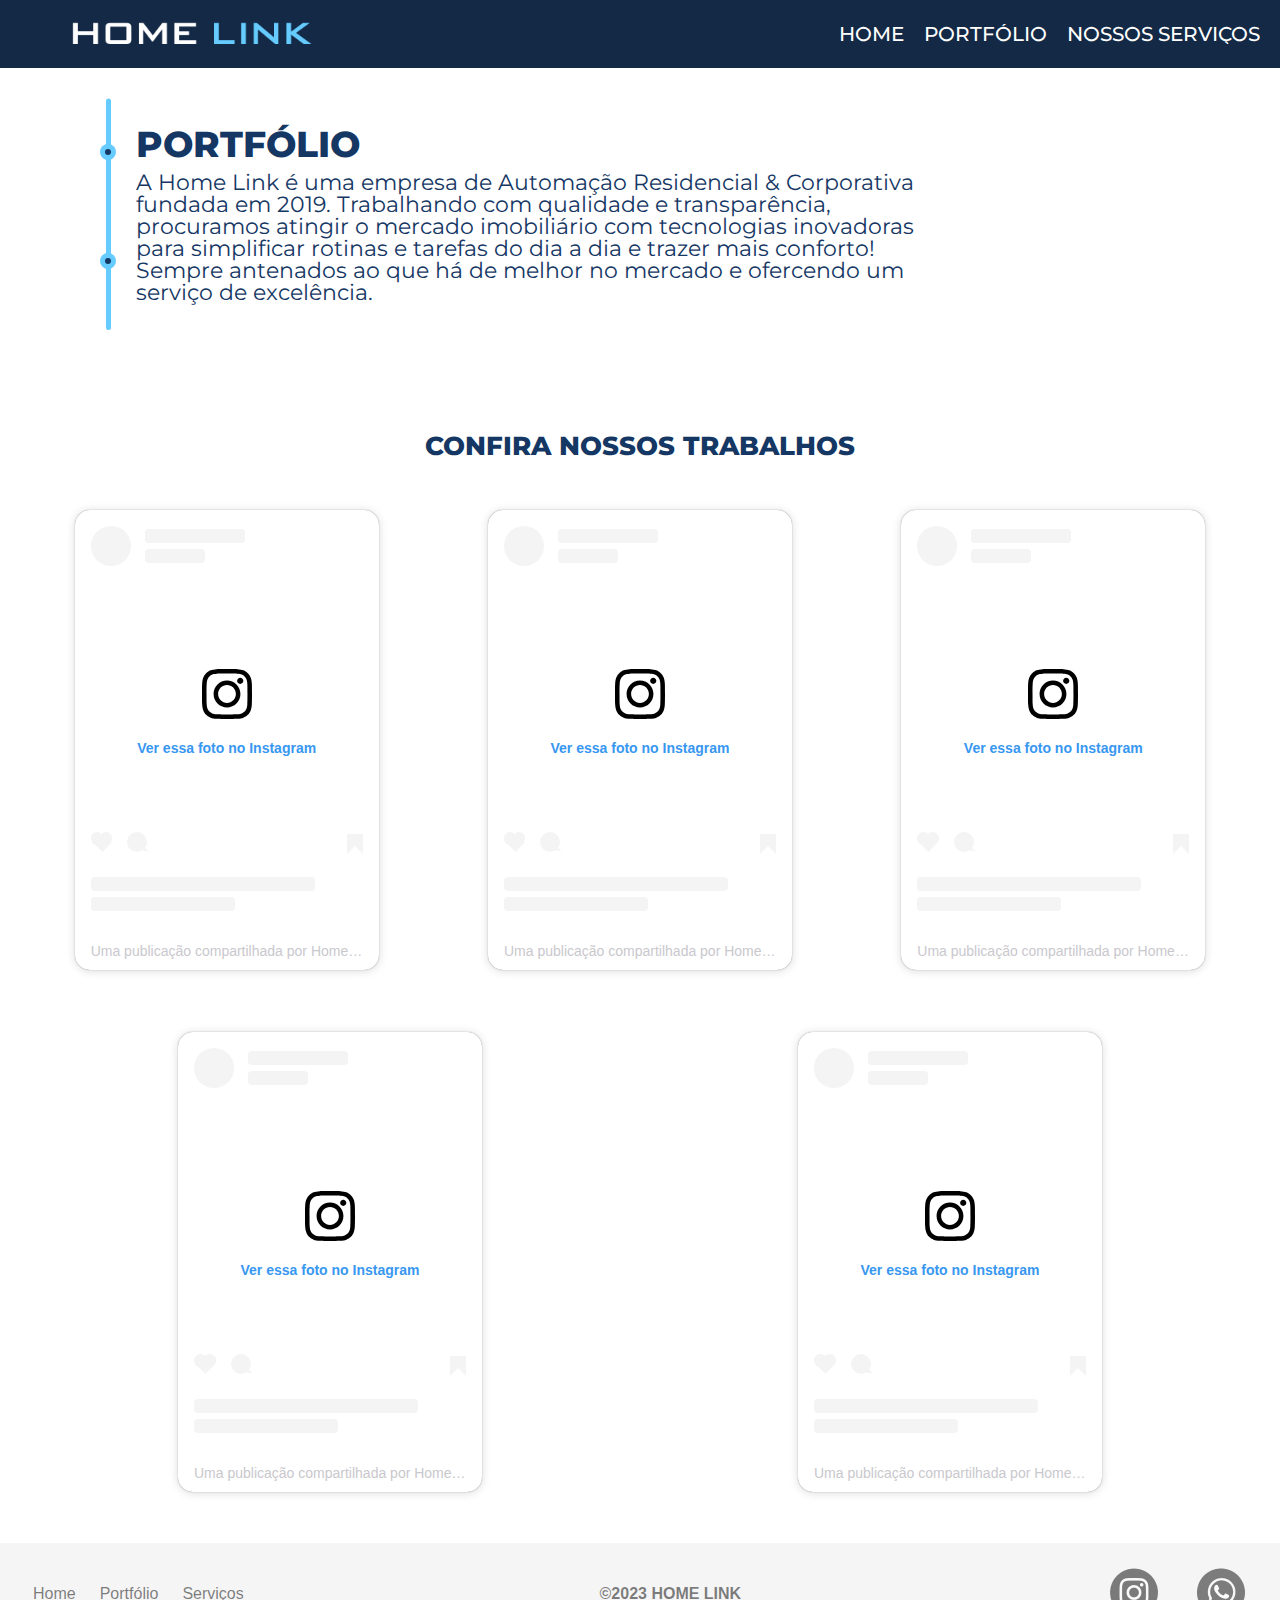
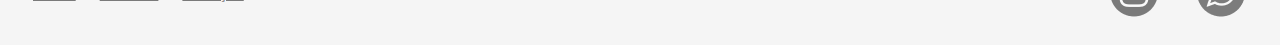
==== commit c0352737: "Responsive Services page for Desktop" ====
--- a/about.html
+++ b/about.html
@@ -87,7 +87,7 @@
             </p>
             </div>
             <div class="icon">
-                <img src="images/about/about-icon.svg" alt="">
+                <img src="images/about/hero.jpg" alt="">
             </div>
         </div>
 
@@ -98,8 +98,10 @@
             <!-- REELS AQUI -->    
             <blockquote class="instagram-media" data-instgrm-permalink="https://www.instagram.com/reel/Ch2ZP1UPubI/?utm_source=ig_embed&amp;utm_campaign=loading" data-instgrm-version="14" style=" background:#FFF; border:0; border-radius:15px; box-shadow:0 0 1px 0 rgba(0,0,0,0.5),0 1px 10px 0 rgba(0,0,0,0.15); margin: 1px; max-width:304px; width: 304px; height: 460px; min-width:304px; padding:0; width:99.375%;"><div style="padding:16px;"> <a href="https://www.instagram.com/reel/Ch2ZP1UPubI/?utm_source=ig_embed&amp;utm_campaign=loading" style=" background:#FFFFFF; line-height:0; padding:0 0; text-align:center; text-decoration:none; width:100%;" target="_blank"> <div style=" display: flex; flex-direction: row; align-items: center;"> <div style="background-color: #F4F4F4; border-radius: 50%; flex-grow: 0; height: 40px; margin-right: 14px; width: 40px;"></div> <div style="display: flex; flex-direction: column; flex-grow: 1; justify-content: center;"> <div style=" background-color: #F4F4F4; border-radius: 4px; flex-grow: 0; height: 14px; margin-bottom: 6px; width: 100px;"></div> <div style=" background-color: #F4F4F4; border-radius: 4px; flex-grow: 0; height: 14px; width: 60px;"></div></div></div><div style="padding: 19% 0;"></div> <div style="display:block; height:50px; margin:0 auto 12px; width:50px;"><svg width="50px" height="50px" viewBox="0 0 60 60" version="1.1" xmlns="https://www.w3.org/2000/svg" xmlns:xlink="https://www.w3.org/1999/xlink"><g stroke="none" stroke-width="1" fill="none" fill-rule="evenodd"><g transform="translate(-511.000000, -20.000000)" fill="#000000"><g><path d="M556.869,30.41 C554.814,30.41 553.148,32.076 553.148,34.131 C553.148,36.186 554.814,37.852 556.869,37.852 C558.924,37.852 560.59,36.186 560.59,34.131 C560.59,32.076 558.924,30.41 556.869,30.41 M541,60.657 C535.114,60.657 530.342,55.887 530.342,50 C530.342,44.114 535.114,39.342 541,39.342 C546.887,39.342 551.658,44.114 551.658,50 C551.658,55.887 546.887,60.657 541,60.657 M541,33.886 C532.1,33.886 524.886,41.1 524.886,50 C524.886,58.899 532.1,66.113 541,66.113 C549.9,66.113 557.115,58.899 557.115,50 C557.115,41.1 549.9,33.886 541,33.886 M565.378,62.101 C565.244,65.022 564.756,66.606 564.346,67.663 C563.803,69.06 563.154,70.057 562.106,71.106 C561.058,72.155 560.06,72.803 558.662,73.347 C557.607,73.757 556.021,74.244 553.102,74.378 C549.944,74.521 548.997,74.552 541,74.552 C533.003,74.552 532.056,74.521 528.898,74.378 C525.979,74.244 524.393,73.757 523.338,73.347 C521.94,72.803 520.942,72.155 519.894,71.106 C518.846,70.057 518.197,69.06 517.654,67.663 C517.244,66.606 516.755,65.022 516.623,62.101 C516.479,58.943 516.448,57.996 516.448,50 C516.448,42.003 516.479,41.056 516.623,37.899 C516.755,34.978 517.244,33.391 517.654,32.338 C518.197,30.938 518.846,29.942 519.894,28.894 C520.942,27.846 521.94,27.196 523.338,26.654 C524.393,26.244 525.979,25.756 528.898,25.623 C532.057,25.479 533.004,25.448 541,25.448 C548.997,25.448 549.943,25.479 553.102,25.623 C556.021,25.756 557.607,26.244 558.662,26.654 C560.06,27.196 561.058,27.846 562.106,28.894 C563.154,29.942 563.803,30.938 564.346,32.338 C564.756,33.391 565.244,34.978 565.378,37.899 C565.522,41.056 565.552,42.003 565.552,50 C565.552,57.996 565.522,58.943 565.378,62.101 M570.82,37.631 C570.674,34.438 570.167,32.258 569.425,30.349 C568.659,28.377 567.633,26.702 565.965,25.035 C564.297,23.368 562.623,22.342 560.652,21.575 C558.743,20.834 556.562,20.326 553.369,20.18 C550.169,20.033 549.148,20 541,20 C532.853,20 531.831,20.033 528.631,20.18 C525.438,20.326 523.257,20.834 521.349,21.575 C519.376,22.342 517.703,23.368 516.035,25.035 C514.368,26.702 513.342,28.377 512.574,30.349 C511.834,32.258 511.326,34.438 511.181,37.631 C511.035,40.831 511,41.851 511,50 C511,58.147 511.035,59.17 511.181,62.369 C511.326,65.562 511.834,67.743 512.574,69.651 C513.342,71.625 514.368,73.296 516.035,74.965 C517.703,76.634 519.376,77.658 521.349,78.425 C523.257,79.167 525.438,79.673 528.631,79.82 C531.831,79.965 532.853,80.001 541,80.001 C549.148,80.001 550.169,79.965 553.369,79.82 C556.562,79.673 558.743,79.167 560.652,78.425 C562.623,77.658 564.297,76.634 565.965,74.965 C567.633,73.296 568.659,71.625 569.425,69.651 C570.167,67.743 570.674,65.562 570.82,62.369 C570.966,59.17 571,58.147 571,50 C571,41.851 570.966,40.831 570.82,37.631"></path></g></g></g></svg></div><div style="padding-top: 8px;"> <div style=" color:#3897f0; font-family:Arial,sans-serif; font-size:14px; font-style:normal; font-weight:550; line-height:18px;">Ver essa foto no Instagram</div></div><div style="padding: 12.5% 0;"></div> <div style="display: flex; flex-direction: row; margin-bottom: 14px; align-items: center;"><div> <div style="background-color: #F4F4F4; border-radius: 50%; height: 12.5px; width: 12.5px; transform: translateX(0px) translateY(7px);"></div> <div style="background-color: #F4F4F4; height: 12.5px; transform: rotate(-45deg) translateX(3px) translateY(1px); width: 12.5px; flex-grow: 0; margin-right: 14px; margin-left: 2px;"></div> <div style="background-color: #F4F4F4; border-radius: 50%; height: 12.5px; width: 12.5px; transform: translateX(9px) translateY(-18px);"></div></div><div style="margin-left: 8px;"> <div style=" background-color: #F4F4F4; border-radius: 50%; flex-grow: 0; height: 20px; width: 20px;"></div> <div style=" width: 0; height: 0; border-top: 2px solid transparent; border-left: 6px solid #f4f4f4; border-bottom: 2px solid transparent; transform: translateX(16px) translateY(-4px) rotate(30deg)"></div></div><div style="margin-left: auto;"> <div style=" width: 0px; border-top: 8px solid #F4F4F4; border-right: 8px solid transparent; transform: translateY(16px);"></div> <div style=" background-color: #F4F4F4; flex-grow: 0; height: 12px; width: 16px; transform: translateY(-4px);"></div> <div style=" width: 0; height: 0; border-top: 8px solid #F4F4F4; border-left: 8px solid transparent; transform: translateY(-4px) translateX(8px);"></div></div></div> <div style="display: flex; flex-direction: column; flex-grow: 1; justify-content: center; margin-bottom: 24px;"> <div style=" background-color: #F4F4F4; border-radius: 4px; flex-grow: 0; height: 14px; margin-bottom: 6px; width: 224px;"></div> <div style=" background-color: #F4F4F4; border-radius: 4px; flex-grow: 0; height: 14px; width: 144px;"></div></div></a><p style=" color:#c9c8cd; font-family:Arial,sans-serif; font-size:14px; line-height:17px; margin-bottom:0; margin-top:8px; overflow:hidden; padding:8px 0 7px; text-align:center; text-overflow:ellipsis; white-space:nowrap;"><a href="https://www.instagram.com/reel/Ch2ZP1UPubI/?utm_source=ig_embed&amp;utm_campaign=loading" style=" color:#c9c8cd; font-family:Arial,sans-serif; font-size:14px; font-style:normal; font-weight:normal; line-height:17px; text-decoration:none;" target="_blank">Uma publicação compartilhada por Home Link (@homelinkbr)</a></p></div></blockquote> <script async src="//www.instagram.com/embed.js"></script>
             <blockquote class="instagram-media" data-instgrm-permalink="https://www.instagram.com/reel/Cslr6xiJ2Rh/?utm_source=ig_embed&amp;utm_campaign=loading" data-instgrm-version="14" style=" background:#FFF; border:0; border-radius:15px; box-shadow:0 0 1px 0 rgba(0,0,0,0.5),0 1px 10px 0 rgba(0,0,0,0.15); margin: 1px; max-width:304px; width: 304px; height: 460px; min-width:304px; padding:0; width:99.375%;"><div style="padding:16px;"> <a href="https://www.instagram.com/reel/Ch2ZP1UPubI/?utm_source=ig_embed&amp;utm_campaign=loading" style=" background:#FFFFFF; line-height:0; padding:0 0; text-align:center; text-decoration:none; width:100%;" target="_blank"> <div style=" display: flex; flex-direction: row; align-items: center;"> <div style="background-color: #F4F4F4; border-radius: 50%; flex-grow: 0; height: 40px; margin-right: 14px; width: 40px;"></div> <div style="display: flex; flex-direction: column; flex-grow: 1; justify-content: center;"> <div style=" background-color: #F4F4F4; border-radius: 4px; flex-grow: 0; height: 14px; margin-bottom: 6px; width: 100px;"></div> <div style=" background-color: #F4F4F4; border-radius: 4px; flex-grow: 0; height: 14px; width: 60px;"></div></div></div><div style="padding: 19% 0;"></div> <div style="display:block; height:50px; margin:0 auto 12px; width:50px;"><svg width="50px" height="50px" viewBox="0 0 60 60" version="1.1" xmlns="https://www.w3.org/2000/svg" xmlns:xlink="https://www.w3.org/1999/xlink"><g stroke="none" stroke-width="1" fill="none" fill-rule="evenodd"><g transform="translate(-511.000000, -20.000000)" fill="#000000"><g><path d="M556.869,30.41 C554.814,30.41 553.148,32.076 553.148,34.131 C553.148,36.186 554.814,37.852 556.869,37.852 C558.924,37.852 560.59,36.186 560.59,34.131 C560.59,32.076 558.924,30.41 556.869,30.41 M541,60.657 C535.114,60.657 530.342,55.887 530.342,50 C530.342,44.114 535.114,39.342 541,39.342 C546.887,39.342 551.658,44.114 551.658,50 C551.658,55.887 546.887,60.657 541,60.657 M541,33.886 C532.1,33.886 524.886,41.1 524.886,50 C524.886,58.899 532.1,66.113 541,66.113 C549.9,66.113 557.115,58.899 557.115,50 C557.115,41.1 549.9,33.886 541,33.886 M565.378,62.101 C565.244,65.022 564.756,66.606 564.346,67.663 C563.803,69.06 563.154,70.057 562.106,71.106 C561.058,72.155 560.06,72.803 558.662,73.347 C557.607,73.757 556.021,74.244 553.102,74.378 C549.944,74.521 548.997,74.552 541,74.552 C533.003,74.552 532.056,74.521 528.898,74.378 C525.979,74.244 524.393,73.757 523.338,73.347 C521.94,72.803 520.942,72.155 519.894,71.106 C518.846,70.057 518.197,69.06 517.654,67.663 C517.244,66.606 516.755,65.022 516.623,62.101 C516.479,58.943 516.448,57.996 516.448,50 C516.448,42.003 516.479,41.056 516.623,37.899 C516.755,34.978 517.244,33.391 517.654,32.338 C518.197,30.938 518.846,29.942 519.894,28.894 C520.942,27.846 521.94,27.196 523.338,26.654 C524.393,26.244 525.979,25.756 528.898,25.623 C532.057,25.479 533.004,25.448 541,25.448 C548.997,25.448 549.943,25.479 553.102,25.623 C556.021,25.756 557.607,26.244 558.662,26.654 C560.06,27.196 561.058,27.846 562.106,28.894 C563.154,29.942 563.803,30.938 564.346,32.338 C564.756,33.391 565.244,34.978 565.378,37.899 C565.522,41.056 565.552,42.003 565.552,50 C565.552,57.996 565.522,58.943 565.378,62.101 M570.82,37.631 C570.674,34.438 570.167,32.258 569.425,30.349 C568.659,28.377 567.633,26.702 565.965,25.035 C564.297,23.368 562.623,22.342 560.652,21.575 C558.743,20.834 556.562,20.326 553.369,20.18 C550.169,20.033 549.148,20 541,20 C532.853,20 531.831,20.033 528.631,20.18 C525.438,20.326 523.257,20.834 521.349,21.575 C519.376,22.342 517.703,23.368 516.035,25.035 C514.368,26.702 513.342,28.377 512.574,30.349 C511.834,32.258 511.326,34.438 511.181,37.631 C511.035,40.831 511,41.851 511,50 C511,58.147 511.035,59.17 511.181,62.369 C511.326,65.562 511.834,67.743 512.574,69.651 C513.342,71.625 514.368,73.296 516.035,74.965 C517.703,76.634 519.376,77.658 521.349,78.425 C523.257,79.167 525.438,79.673 528.631,79.82 C531.831,79.965 532.853,80.001 541,80.001 C549.148,80.001 550.169,79.965 553.369,79.82 C556.562,79.673 558.743,79.167 560.652,78.425 C562.623,77.658 564.297,76.634 565.965,74.965 C567.633,73.296 568.659,71.625 569.425,69.651 C570.167,67.743 570.674,65.562 570.82,62.369 C570.966,59.17 571,58.147 571,50 C571,41.851 570.966,40.831 570.82,37.631"></path></g></g></g></svg></div><div style="padding-top: 8px;"> <div style=" color:#3897f0; font-family:Arial,sans-serif; font-size:14px; font-style:normal; font-weight:550; line-height:18px;">Ver essa foto no Instagram</div></div><div style="padding: 12.5% 0;"></div> <div style="display: flex; flex-direction: row; margin-bottom: 14px; align-items: center;"><div> <div style="background-color: #F4F4F4; border-radius: 50%; height: 12.5px; width: 12.5px; transform: translateX(0px) translateY(7px);"></div> <div style="background-color: #F4F4F4; height: 12.5px; transform: rotate(-45deg) translateX(3px) translateY(1px); width: 12.5px; flex-grow: 0; margin-right: 14px; margin-left: 2px;"></div> <div style="background-color: #F4F4F4; border-radius: 50%; height: 12.5px; width: 12.5px; transform: translateX(9px) translateY(-18px);"></div></div><div style="margin-left: 8px;"> <div style=" background-color: #F4F4F4; border-radius: 50%; flex-grow: 0; height: 20px; width: 20px;"></div> <div style=" width: 0; height: 0; border-top: 2px solid transparent; border-left: 6px solid #f4f4f4; border-bottom: 2px solid transparent; transform: translateX(16px) translateY(-4px) rotate(30deg)"></div></div><div style="margin-left: auto;"> <div style=" width: 0px; border-top: 8px solid #F4F4F4; border-right: 8px solid transparent; transform: translateY(16px);"></div> <div style=" background-color: #F4F4F4; flex-grow: 0; height: 12px; width: 16px; transform: translateY(-4px);"></div> <div style=" width: 0; height: 0; border-top: 8px solid #F4F4F4; border-left: 8px solid transparent; transform: translateY(-4px) translateX(8px);"></div></div></div> <div style="display: flex; flex-direction: column; flex-grow: 1; justify-content: center; margin-bottom: 24px;"> <div style=" background-color: #F4F4F4; border-radius: 4px; flex-grow: 0; height: 14px; margin-bottom: 6px; width: 224px;"></div> <div style=" background-color: #F4F4F4; border-radius: 4px; flex-grow: 0; height: 14px; width: 144px;"></div></div></a><p style=" color:#c9c8cd; font-family:Arial,sans-serif; font-size:14px; line-height:17px; margin-bottom:0; margin-top:8px; overflow:hidden; padding:8px 0 7px; text-align:center; text-overflow:ellipsis; white-space:nowrap;"><a href="https://www.instagram.com/reel/Ch2ZP1UPubI/?utm_source=ig_embed&amp;utm_campaign=loading" style=" color:#c9c8cd; font-family:Arial,sans-serif; font-size:14px; font-style:normal; font-weight:normal; line-height:17px; text-decoration:none;" target="_blank">Uma publicação compartilhada por Home Link (@homelinkbr)</a></p></div></blockquote> <script async src="//www.instagram.com/embed.js"></script>
-            <!-- <blockquote class="instagram-media" data-instgrm-permalink="https://www.instagram.com/reel/ChZyvStlr9f/?utm_source=ig_embed&amp;utm_campaign=loading" data-instgrm-version="14" style=" background:#FFF; border:0; border-radius:15px; box-shadow:0 0 1px 0 rgba(0,0,0,0.5),0 1px 10px 0 rgba(0,0,0,0.15); margin: 1px; max-width:304px; width: 304px; height: 460px; min-width:304px; padding:0; width:99.375%;"><div style="padding:16px;"> <a href="https://www.instagram.com/reel/Ch2ZP1UPubI/?utm_source=ig_embed&amp;utm_campaign=loading" style=" background:#FFFFFF; line-height:0; padding:0 0; text-align:center; text-decoration:none; width:100%;" target="_blank"> <div style=" display: flex; flex-direction: row; align-items: center;"> <div style="background-color: #F4F4F4; border-radius: 50%; flex-grow: 0; height: 40px; margin-right: 14px; width: 40px;"></div> <div style="display: flex; flex-direction: column; flex-grow: 1; justify-content: center;"> <div style=" background-color: #F4F4F4; border-radius: 4px; flex-grow: 0; height: 14px; margin-bottom: 6px; width: 100px;"></div> <div style=" background-color: #F4F4F4; border-radius: 4px; flex-grow: 0; height: 14px; width: 60px;"></div></div></div><div style="padding: 19% 0;"></div> <div style="display:block; height:50px; margin:0 auto 12px; width:50px;"><svg width="50px" height="50px" viewBox="0 0 60 60" version="1.1" xmlns="https://www.w3.org/2000/svg" xmlns:xlink="https://www.w3.org/1999/xlink"><g stroke="none" stroke-width="1" fill="none" fill-rule="evenodd"><g transform="translate(-511.000000, -20.000000)" fill="#000000"><g><path d="M556.869,30.41 C554.814,30.41 553.148,32.076 553.148,34.131 C553.148,36.186 554.814,37.852 556.869,37.852 C558.924,37.852 560.59,36.186 560.59,34.131 C560.59,32.076 558.924,30.41 556.869,30.41 M541,60.657 C535.114,60.657 530.342,55.887 530.342,50 C530.342,44.114 535.114,39.342 541,39.342 C546.887,39.342 551.658,44.114 551.658,50 C551.658,55.887 546.887,60.657 541,60.657 M541,33.886 C532.1,33.886 524.886,41.1 524.886,50 C524.886,58.899 532.1,66.113 541,66.113 C549.9,66.113 557.115,58.899 557.115,50 C557.115,41.1 549.9,33.886 541,33.886 M565.378,62.101 C565.244,65.022 564.756,66.606 564.346,67.663 C563.803,69.06 563.154,70.057 562.106,71.106 C561.058,72.155 560.06,72.803 558.662,73.347 C557.607,73.757 556.021,74.244 553.102,74.378 C549.944,74.521 548.997,74.552 541,74.552 C533.003,74.552 532.056,74.521 528.898,74.378 C525.979,74.244 524.393,73.757 523.338,73.347 C521.94,72.803 520.942,72.155 519.894,71.106 C518.846,70.057 518.197,69.06 517.654,67.663 C517.244,66.606 516.755,65.022 516.623,62.101 C516.479,58.943 516.448,57.996 516.448,50 C516.448,42.003 516.479,41.056 516.623,37.899 C516.755,34.978 517.244,33.391 517.654,32.338 C518.197,30.938 518.846,29.942 519.894,28.894 C520.942,27.846 521.94,27.196 523.338,26.654 C524.393,26.244 525.979,25.756 528.898,25.623 C532.057,25.479 533.004,25.448 541,25.448 C548.997,25.448 549.943,25.479 553.102,25.623 C556.021,25.756 557.607,26.244 558.662,26.654 C560.06,27.196 561.058,27.846 562.106,28.894 C563.154,29.942 563.803,30.938 564.346,32.338 C564.756,33.391 565.244,34.978 565.378,37.899 C565.522,41.056 565.552,42.003 565.552,50 C565.552,57.996 565.522,58.943 565.378,62.101 M570.82,37.631 C570.674,34.438 570.167,32.258 569.425,30.349 C568.659,28.377 567.633,26.702 565.965,25.035 C564.297,23.368 562.623,22.342 560.652,21.575 C558.743,20.834 556.562,20.326 553.369,20.18 C550.169,20.033 549.148,20 541,20 C532.853,20 531.831,20.033 528.631,20.18 C525.438,20.326 523.257,20.834 521.349,21.575 C519.376,22.342 517.703,23.368 516.035,25.035 C514.368,26.702 513.342,28.377 512.574,30.349 C511.834,32.258 511.326,34.438 511.181,37.631 C511.035,40.831 511,41.851 511,50 C511,58.147 511.035,59.17 511.181,62.369 C511.326,65.562 511.834,67.743 512.574,69.651 C513.342,71.625 514.368,73.296 516.035,74.965 C517.703,76.634 519.376,77.658 521.349,78.425 C523.257,79.167 525.438,79.673 528.631,79.82 C531.831,79.965 532.853,80.001 541,80.001 C549.148,80.001 550.169,79.965 553.369,79.82 C556.562,79.673 558.743,79.167 560.652,78.425 C562.623,77.658 564.297,76.634 565.965,74.965 C567.633,73.296 568.659,71.625 569.425,69.651 C570.167,67.743 570.674,65.562 570.82,62.369 C570.966,59.17 571,58.147 571,50 C571,41.851 570.966,40.831 570.82,37.631"></path></g></g></g></svg></div><div style="padding-top: 8px;"> <div style=" color:#3897f0; font-family:Arial,sans-serif; font-size:14px; font-style:normal; font-weight:550; line-height:18px;">Ver essa foto no Instagram</div></div><div style="padding: 12.5% 0;"></div> <div style="display: flex; flex-direction: row; margin-bottom: 14px; align-items: center;"><div> <div style="background-color: #F4F4F4; border-radius: 50%; height: 12.5px; width: 12.5px; transform: translateX(0px) translateY(7px);"></div> <div style="background-color: #F4F4F4; height: 12.5px; transform: rotate(-45deg) translateX(3px) translateY(1px); width: 12.5px; flex-grow: 0; margin-right: 14px; margin-left: 2px;"></div> <div style="background-color: #F4F4F4; border-radius: 50%; height: 12.5px; width: 12.5px; transform: translateX(9px) translateY(-18px);"></div></div><div style="margin-left: 8px;"> <div style=" background-color: #F4F4F4; border-radius: 50%; flex-grow: 0; height: 20px; width: 20px;"></div> <div style=" width: 0; height: 0; border-top: 2px solid transparent; border-left: 6px solid #f4f4f4; border-bottom: 2px solid transparent; transform: translateX(16px) translateY(-4px) rotate(30deg)"></div></div><div style="margin-left: auto;"> <div style=" width: 0px; border-top: 8px solid #F4F4F4; border-right: 8px solid transparent; transform: translateY(16px);"></div> <div style=" background-color: #F4F4F4; flex-grow: 0; height: 12px; width: 16px; transform: translateY(-4px);"></div> <div style=" width: 0; height: 0; border-top: 8px solid #F4F4F4; border-left: 8px solid transparent; transform: translateY(-4px) translateX(8px);"></div></div></div> <div style="display: flex; flex-direction: column; flex-grow: 1; justify-content: center; margin-bottom: 24px;"> <div style=" background-color: #F4F4F4; border-radius: 4px; flex-grow: 0; height: 14px; margin-bottom: 6px; width: 224px;"></div> <div style=" background-color: #F4F4F4; border-radius: 4px; flex-grow: 0; height: 14px; width: 144px;"></div></div></a><p style=" color:#c9c8cd; font-family:Arial,sans-serif; font-size:14px; line-height:17px; margin-bottom:0; margin-top:8px; overflow:hidden; padding:8px 0 7px; text-align:center; text-overflow:ellipsis; white-space:nowrap;"><a href="https://www.instagram.com/reel/Ch2ZP1UPubI/?utm_source=ig_embed&amp;utm_campaign=loading" style=" color:#c9c8cd; font-family:Arial,sans-serif; font-size:14px; font-style:normal; font-weight:normal; line-height:17px; text-decoration:none;" target="_blank">Uma publicação compartilhada por Home Link (@homelinkbr)</a></p></div></blockquote> <script async src="//www.instagram.com/embed.js"></script> -->
             <blockquote class="instagram-media" data-instgrm-permalink="https://www.instagram.com/reel/CmovsnkB2_9/?utm_source=ig_embed&amp;utm_campaign=loading" data-instgrm-version="14" style=" background:#FFF; border:0; border-radius:15px; box-shadow:0 0 1px 0 rgba(0,0,0,0.5),0 1px 10px 0 rgba(0,0,0,0.15); margin: 1px; max-width:304px; width: 304px; height: 460px; min-width:304px; padding:0; width:99.375%;"><div style="padding:16px;"> <a href="https://www.instagram.com/reel/Ch2ZP1UPubI/?utm_source=ig_embed&amp;utm_campaign=loading" style=" background:#FFFFFF; line-height:0; padding:0 0; text-align:center; text-decoration:none; width:100%;" target="_blank"> <div style=" display: flex; flex-direction: row; align-items: center;"> <div style="background-color: #F4F4F4; border-radius: 50%; flex-grow: 0; height: 40px; margin-right: 14px; width: 40px;"></div> <div style="display: flex; flex-direction: column; flex-grow: 1; justify-content: center;"> <div style=" background-color: #F4F4F4; border-radius: 4px; flex-grow: 0; height: 14px; margin-bottom: 6px; width: 100px;"></div> <div style=" background-color: #F4F4F4; border-radius: 4px; flex-grow: 0; height: 14px; width: 60px;"></div></div></div><div style="padding: 19% 0;"></div> <div style="display:block; height:50px; margin:0 auto 12px; width:50px;"><svg width="50px" height="50px" viewBox="0 0 60 60" version="1.1" xmlns="https://www.w3.org/2000/svg" xmlns:xlink="https://www.w3.org/1999/xlink"><g stroke="none" stroke-width="1" fill="none" fill-rule="evenodd"><g transform="translate(-511.000000, -20.000000)" fill="#000000"><g><path d="M556.869,30.41 C554.814,30.41 553.148,32.076 553.148,34.131 C553.148,36.186 554.814,37.852 556.869,37.852 C558.924,37.852 560.59,36.186 560.59,34.131 C560.59,32.076 558.924,30.41 556.869,30.41 M541,60.657 C535.114,60.657 530.342,55.887 530.342,50 C530.342,44.114 535.114,39.342 541,39.342 C546.887,39.342 551.658,44.114 551.658,50 C551.658,55.887 546.887,60.657 541,60.657 M541,33.886 C532.1,33.886 524.886,41.1 524.886,50 C524.886,58.899 532.1,66.113 541,66.113 C549.9,66.113 557.115,58.899 557.115,50 C557.115,41.1 549.9,33.886 541,33.886 M565.378,62.101 C565.244,65.022 564.756,66.606 564.346,67.663 C563.803,69.06 563.154,70.057 562.106,71.106 C561.058,72.155 560.06,72.803 558.662,73.347 C557.607,73.757 556.021,74.244 553.102,74.378 C549.944,74.521 548.997,74.552 541,74.552 C533.003,74.552 532.056,74.521 528.898,74.378 C525.979,74.244 524.393,73.757 523.338,73.347 C521.94,72.803 520.942,72.155 519.894,71.106 C518.846,70.057 518.197,69.06 517.654,67.663 C517.244,66.606 516.755,65.022 516.623,62.101 C516.479,58.943 516.448,57.996 516.448,50 C516.448,42.003 516.479,41.056 516.623,37.899 C516.755,34.978 517.244,33.391 517.654,32.338 C518.197,30.938 518.846,29.942 519.894,28.894 C520.942,27.846 521.94,27.196 523.338,26.654 C524.393,26.244 525.979,25.756 528.898,25.623 C532.057,25.479 533.004,25.448 541,25.448 C548.997,25.448 549.943,25.479 553.102,25.623 C556.021,25.756 557.607,26.244 558.662,26.654 C560.06,27.196 561.058,27.846 562.106,28.894 C563.154,29.942 563.803,30.938 564.346,32.338 C564.756,33.391 565.244,34.978 565.378,37.899 C565.522,41.056 565.552,42.003 565.552,50 C565.552,57.996 565.522,58.943 565.378,62.101 M570.82,37.631 C570.674,34.438 570.167,32.258 569.425,30.349 C568.659,28.377 567.633,26.702 565.965,25.035 C564.297,23.368 562.623,22.342 560.652,21.575 C558.743,20.834 556.562,20.326 553.369,20.18 C550.169,20.033 549.148,20 541,20 C532.853,20 531.831,20.033 528.631,20.18 C525.438,20.326 523.257,20.834 521.349,21.575 C519.376,22.342 517.703,23.368 516.035,25.035 C514.368,26.702 513.342,28.377 512.574,30.349 C511.834,32.258 511.326,34.438 511.181,37.631 C511.035,40.831 511,41.851 511,50 C511,58.147 511.035,59.17 511.181,62.369 C511.326,65.562 511.834,67.743 512.574,69.651 C513.342,71.625 514.368,73.296 516.035,74.965 C517.703,76.634 519.376,77.658 521.349,78.425 C523.257,79.167 525.438,79.673 528.631,79.82 C531.831,79.965 532.853,80.001 541,80.001 C549.148,80.001 550.169,79.965 553.369,79.82 C556.562,79.673 558.743,79.167 560.652,78.425 C562.623,77.658 564.297,76.634 565.965,74.965 C567.633,73.296 568.659,71.625 569.425,69.651 C570.167,67.743 570.674,65.562 570.82,62.369 C570.966,59.17 571,58.147 571,50 C571,41.851 570.966,40.831 570.82,37.631"></path></g></g></g></svg></div><div style="padding-top: 8px;"> <div style=" color:#3897f0; font-family:Arial,sans-serif; font-size:14px; font-style:normal; font-weight:550; line-height:18px;">Ver essa foto no Instagram</div></div><div style="padding: 12.5% 0;"></div> <div style="display: flex; flex-direction: row; margin-bottom: 14px; align-items: center;"><div> <div style="background-color: #F4F4F4; border-radius: 50%; height: 12.5px; width: 12.5px; transform: translateX(0px) translateY(7px);"></div> <div style="background-color: #F4F4F4; height: 12.5px; transform: rotate(-45deg) translateX(3px) translateY(1px); width: 12.5px; flex-grow: 0; margin-right: 14px; margin-left: 2px;"></div> <div style="background-color: #F4F4F4; border-radius: 50%; height: 12.5px; width: 12.5px; transform: translateX(9px) translateY(-18px);"></div></div><div style="margin-left: 8px;"> <div style=" background-color: #F4F4F4; border-radius: 50%; flex-grow: 0; height: 20px; width: 20px;"></div> <div style=" width: 0; height: 0; border-top: 2px solid transparent; border-left: 6px solid #f4f4f4; border-bottom: 2px solid transparent; transform: translateX(16px) translateY(-4px) rotate(30deg)"></div></div><div style="margin-left: auto;"> <div style=" width: 0px; border-top: 8px solid #F4F4F4; border-right: 8px solid transparent; transform: translateY(16px);"></div> <div style=" background-color: #F4F4F4; flex-grow: 0; height: 12px; width: 16px; transform: translateY(-4px);"></div> <div style=" width: 0; height: 0; border-top: 8px solid #F4F4F4; border-left: 8px solid transparent; transform: translateY(-4px) translateX(8px);"></div></div></div> <div style="display: flex; flex-direction: column; flex-grow: 1; justify-content: center; margin-bottom: 24px;"> <div style=" background-color: #F4F4F4; border-radius: 4px; flex-grow: 0; height: 14px; margin-bottom: 6px; width: 224px;"></div> <div style=" background-color: #F4F4F4; border-radius: 4px; flex-grow: 0; height: 14px; width: 144px;"></div></div></a><p style=" color:#c9c8cd; font-family:Arial,sans-serif; font-size:14px; line-height:17px; margin-bottom:0; margin-top:8px; overflow:hidden; padding:8px 0 7px; text-align:center; text-overflow:ellipsis; white-space:nowrap;"><a href="https://www.instagram.com/reel/Ch2ZP1UPubI/?utm_source=ig_embed&amp;utm_campaign=loading" style=" color:#c9c8cd; font-family:Arial,sans-serif; font-size:14px; font-style:normal; font-weight:normal; line-height:17px; text-decoration:none;" target="_blank">Uma publicação compartilhada por Home Link (@homelinkbr)</a></p></div></blockquote> <script async src="//www.instagram.com/embed.js"></script>
+            <blockquote class="instagram-media" data-instgrm-permalink="https://www.instagram.com/reel/Cgcg6UplLSP/?utm_source=ig_embed&amp;utm_campaign=loading" data-instgrm-version="14" style=" background:#FFF; border:0; border-radius:15px; box-shadow:0 0 1px 0 rgba(0,0,0,0.5),0 1px 10px 0 rgba(0,0,0,0.15); margin: 1px; max-width:304px; width: 304px; height: 460px; min-width:304px; padding:0; width:99.375%;"><div style="padding:16px;"> <a href="https://www.instagram.com/reel/Ch2ZP1UPubI/?utm_source=ig_embed&amp;utm_campaign=loading" style=" background:#FFFFFF; line-height:0; padding:0 0; text-align:center; text-decoration:none; width:100%;" target="_blank"> <div style=" display: flex; flex-direction: row; align-items: center;"> <div style="background-color: #F4F4F4; border-radius: 50%; flex-grow: 0; height: 40px; margin-right: 14px; width: 40px;"></div> <div style="display: flex; flex-direction: column; flex-grow: 1; justify-content: center;"> <div style=" background-color: #F4F4F4; border-radius: 4px; flex-grow: 0; height: 14px; margin-bottom: 6px; width: 100px;"></div> <div style=" background-color: #F4F4F4; border-radius: 4px; flex-grow: 0; height: 14px; width: 60px;"></div></div></div><div style="padding: 19% 0;"></div> <div style="display:block; height:50px; margin:0 auto 12px; width:50px;"><svg width="50px" height="50px" viewBox="0 0 60 60" version="1.1" xmlns="https://www.w3.org/2000/svg" xmlns:xlink="https://www.w3.org/1999/xlink"><g stroke="none" stroke-width="1" fill="none" fill-rule="evenodd"><g transform="translate(-511.000000, -20.000000)" fill="#000000"><g><path d="M556.869,30.41 C554.814,30.41 553.148,32.076 553.148,34.131 C553.148,36.186 554.814,37.852 556.869,37.852 C558.924,37.852 560.59,36.186 560.59,34.131 C560.59,32.076 558.924,30.41 556.869,30.41 M541,60.657 C535.114,60.657 530.342,55.887 530.342,50 C530.342,44.114 535.114,39.342 541,39.342 C546.887,39.342 551.658,44.114 551.658,50 C551.658,55.887 546.887,60.657 541,60.657 M541,33.886 C532.1,33.886 524.886,41.1 524.886,50 C524.886,58.899 532.1,66.113 541,66.113 C549.9,66.113 557.115,58.899 557.115,50 C557.115,41.1 549.9,33.886 541,33.886 M565.378,62.101 C565.244,65.022 564.756,66.606 564.346,67.663 C563.803,69.06 563.154,70.057 562.106,71.106 C561.058,72.155 560.06,72.803 558.662,73.347 C557.607,73.757 556.021,74.244 553.102,74.378 C549.944,74.521 548.997,74.552 541,74.552 C533.003,74.552 532.056,74.521 528.898,74.378 C525.979,74.244 524.393,73.757 523.338,73.347 C521.94,72.803 520.942,72.155 519.894,71.106 C518.846,70.057 518.197,69.06 517.654,67.663 C517.244,66.606 516.755,65.022 516.623,62.101 C516.479,58.943 516.448,57.996 516.448,50 C516.448,42.003 516.479,41.056 516.623,37.899 C516.755,34.978 517.244,33.391 517.654,32.338 C518.197,30.938 518.846,29.942 519.894,28.894 C520.942,27.846 521.94,27.196 523.338,26.654 C524.393,26.244 525.979,25.756 528.898,25.623 C532.057,25.479 533.004,25.448 541,25.448 C548.997,25.448 549.943,25.479 553.102,25.623 C556.021,25.756 557.607,26.244 558.662,26.654 C560.06,27.196 561.058,27.846 562.106,28.894 C563.154,29.942 563.803,30.938 564.346,32.338 C564.756,33.391 565.244,34.978 565.378,37.899 C565.522,41.056 565.552,42.003 565.552,50 C565.552,57.996 565.522,58.943 565.378,62.101 M570.82,37.631 C570.674,34.438 570.167,32.258 569.425,30.349 C568.659,28.377 567.633,26.702 565.965,25.035 C564.297,23.368 562.623,22.342 560.652,21.575 C558.743,20.834 556.562,20.326 553.369,20.18 C550.169,20.033 549.148,20 541,20 C532.853,20 531.831,20.033 528.631,20.18 C525.438,20.326 523.257,20.834 521.349,21.575 C519.376,22.342 517.703,23.368 516.035,25.035 C514.368,26.702 513.342,28.377 512.574,30.349 C511.834,32.258 511.326,34.438 511.181,37.631 C511.035,40.831 511,41.851 511,50 C511,58.147 511.035,59.17 511.181,62.369 C511.326,65.562 511.834,67.743 512.574,69.651 C513.342,71.625 514.368,73.296 516.035,74.965 C517.703,76.634 519.376,77.658 521.349,78.425 C523.257,79.167 525.438,79.673 528.631,79.82 C531.831,79.965 532.853,80.001 541,80.001 C549.148,80.001 550.169,79.965 553.369,79.82 C556.562,79.673 558.743,79.167 560.652,78.425 C562.623,77.658 564.297,76.634 565.965,74.965 C567.633,73.296 568.659,71.625 569.425,69.651 C570.167,67.743 570.674,65.562 570.82,62.369 C570.966,59.17 571,58.147 571,50 C571,41.851 570.966,40.831 570.82,37.631"></path></g></g></g></svg></div><div style="padding-top: 8px;"> <div style=" color:#3897f0; font-family:Arial,sans-serif; font-size:14px; font-style:normal; font-weight:550; line-height:18px;">Ver essa foto no Instagram</div></div><div style="padding: 12.5% 0;"></div> <div style="display: flex; flex-direction: row; margin-bottom: 14px; align-items: center;"><div> <div style="background-color: #F4F4F4; border-radius: 50%; height: 12.5px; width: 12.5px; transform: translateX(0px) translateY(7px);"></div> <div style="background-color: #F4F4F4; height: 12.5px; transform: rotate(-45deg) translateX(3px) translateY(1px); width: 12.5px; flex-grow: 0; margin-right: 14px; margin-left: 2px;"></div> <div style="background-color: #F4F4F4; border-radius: 50%; height: 12.5px; width: 12.5px; transform: translateX(9px) translateY(-18px);"></div></div><div style="margin-left: 8px;"> <div style=" background-color: #F4F4F4; border-radius: 50%; flex-grow: 0; height: 20px; width: 20px;"></div> <div style=" width: 0; height: 0; border-top: 2px solid transparent; border-left: 6px solid #f4f4f4; border-bottom: 2px solid transparent; transform: translateX(16px) translateY(-4px) rotate(30deg)"></div></div><div style="margin-left: auto;"> <div style=" width: 0px; border-top: 8px solid #F4F4F4; border-right: 8px solid transparent; transform: translateY(16px);"></div> <div style=" background-color: #F4F4F4; flex-grow: 0; height: 12px; width: 16px; transform: translateY(-4px);"></div> <div style=" width: 0; height: 0; border-top: 8px solid #F4F4F4; border-left: 8px solid transparent; transform: translateY(-4px) translateX(8px);"></div></div></div> <div style="display: flex; flex-direction: column; flex-grow: 1; justify-content: center; margin-bottom: 24px;"> <div style=" background-color: #F4F4F4; border-radius: 4px; flex-grow: 0; height: 14px; margin-bottom: 6px; width: 224px;"></div> <div style=" background-color: #F4F4F4; border-radius: 4px; flex-grow: 0; height: 14px; width: 144px;"></div></div></a><p style=" color:#c9c8cd; font-family:Arial,sans-serif; font-size:14px; line-height:17px; margin-bottom:0; margin-top:8px; overflow:hidden; padding:8px 0 7px; text-align:center; text-overflow:ellipsis; white-space:nowrap;"><a href="https://www.instagram.com/reel/Ch2ZP1UPubI/?utm_source=ig_embed&amp;utm_campaign=loading" style=" color:#c9c8cd; font-family:Arial,sans-serif; font-size:14px; font-style:normal; font-weight:normal; line-height:17px; text-decoration:none;" target="_blank">Uma publicação compartilhada por Home Link (@homelinkbr)</a></p></div></blockquote> <script async src="//www.instagram.com/embed.js"></script>
+            <!-- <blockquote class="instagram-media" data-instgrm-permalink="https://www.instagram.com/reel/Cg0DtxMFAG9/?utm_source=ig_embed&amp;utm_campaign=loading" data-instgrm-version="14" style=" background:#FFF; border:0; border-radius:15px; box-shadow:0 0 1px 0 rgba(0,0,0,0.5),0 1px 10px 0 rgba(0,0,0,0.15); margin: 1px; max-width:304px; width: 304px; height: 460px; min-width:304px; padding:0; width:99.375%;"><div style="padding:16px;"> <a href="https://www.instagram.com/reel/Ch2ZP1UPubI/?utm_source=ig_embed&amp;utm_campaign=loading" style=" background:#FFFFFF; line-height:0; padding:0 0; text-align:center; text-decoration:none; width:100%;" target="_blank"> <div style=" display: flex; flex-direction: row; align-items: center;"> <div style="background-color: #F4F4F4; border-radius: 50%; flex-grow: 0; height: 40px; margin-right: 14px; width: 40px;"></div> <div style="display: flex; flex-direction: column; flex-grow: 1; justify-content: center;"> <div style=" background-color: #F4F4F4; border-radius: 4px; flex-grow: 0; height: 14px; margin-bottom: 6px; width: 100px;"></div> <div style=" background-color: #F4F4F4; border-radius: 4px; flex-grow: 0; height: 14px; width: 60px;"></div></div></div><div style="padding: 19% 0;"></div> <div style="display:block; height:50px; margin:0 auto 12px; width:50px;"><svg width="50px" height="50px" viewBox="0 0 60 60" version="1.1" xmlns="https://www.w3.org/2000/svg" xmlns:xlink="https://www.w3.org/1999/xlink"><g stroke="none" stroke-width="1" fill="none" fill-rule="evenodd"><g transform="translate(-511.000000, -20.000000)" fill="#000000"><g><path d="M556.869,30.41 C554.814,30.41 553.148,32.076 553.148,34.131 C553.148,36.186 554.814,37.852 556.869,37.852 C558.924,37.852 560.59,36.186 560.59,34.131 C560.59,32.076 558.924,30.41 556.869,30.41 M541,60.657 C535.114,60.657 530.342,55.887 530.342,50 C530.342,44.114 535.114,39.342 541,39.342 C546.887,39.342 551.658,44.114 551.658,50 C551.658,55.887 546.887,60.657 541,60.657 M541,33.886 C532.1,33.886 524.886,41.1 524.886,50 C524.886,58.899 532.1,66.113 541,66.113 C549.9,66.113 557.115,58.899 557.115,50 C557.115,41.1 549.9,33.886 541,33.886 M565.378,62.101 C565.244,65.022 564.756,66.606 564.346,67.663 C563.803,69.06 563.154,70.057 562.106,71.106 C561.058,72.155 560.06,72.803 558.662,73.347 C557.607,73.757 556.021,74.244 553.102,74.378 C549.944,74.521 548.997,74.552 541,74.552 C533.003,74.552 532.056,74.521 528.898,74.378 C525.979,74.244 524.393,73.757 523.338,73.347 C521.94,72.803 520.942,72.155 519.894,71.106 C518.846,70.057 518.197,69.06 517.654,67.663 C517.244,66.606 516.755,65.022 516.623,62.101 C516.479,58.943 516.448,57.996 516.448,50 C516.448,42.003 516.479,41.056 516.623,37.899 C516.755,34.978 517.244,33.391 517.654,32.338 C518.197,30.938 518.846,29.942 519.894,28.894 C520.942,27.846 521.94,27.196 523.338,26.654 C524.393,26.244 525.979,25.756 528.898,25.623 C532.057,25.479 533.004,25.448 541,25.448 C548.997,25.448 549.943,25.479 553.102,25.623 C556.021,25.756 557.607,26.244 558.662,26.654 C560.06,27.196 561.058,27.846 562.106,28.894 C563.154,29.942 563.803,30.938 564.346,32.338 C564.756,33.391 565.244,34.978 565.378,37.899 C565.522,41.056 565.552,42.003 565.552,50 C565.552,57.996 565.522,58.943 565.378,62.101 M570.82,37.631 C570.674,34.438 570.167,32.258 569.425,30.349 C568.659,28.377 567.633,26.702 565.965,25.035 C564.297,23.368 562.623,22.342 560.652,21.575 C558.743,20.834 556.562,20.326 553.369,20.18 C550.169,20.033 549.148,20 541,20 C532.853,20 531.831,20.033 528.631,20.18 C525.438,20.326 523.257,20.834 521.349,21.575 C519.376,22.342 517.703,23.368 516.035,25.035 C514.368,26.702 513.342,28.377 512.574,30.349 C511.834,32.258 511.326,34.438 511.181,37.631 C511.035,40.831 511,41.851 511,50 C511,58.147 511.035,59.17 511.181,62.369 C511.326,65.562 511.834,67.743 512.574,69.651 C513.342,71.625 514.368,73.296 516.035,74.965 C517.703,76.634 519.376,77.658 521.349,78.425 C523.257,79.167 525.438,79.673 528.631,79.82 C531.831,79.965 532.853,80.001 541,80.001 C549.148,80.001 550.169,79.965 553.369,79.82 C556.562,79.673 558.743,79.167 560.652,78.425 C562.623,77.658 564.297,76.634 565.965,74.965 C567.633,73.296 568.659,71.625 569.425,69.651 C570.167,67.743 570.674,65.562 570.82,62.369 C570.966,59.17 571,58.147 571,50 C571,41.851 570.966,40.831 570.82,37.631"></path></g></g></g></svg></div><div style="padding-top: 8px;"> <div style=" color:#3897f0; font-family:Arial,sans-serif; font-size:14px; font-style:normal; font-weight:550; line-height:18px;">Ver essa foto no Instagram</div></div><div style="padding: 12.5% 0;"></div> <div style="display: flex; flex-direction: row; margin-bottom: 14px; align-items: center;"><div> <div style="background-color: #F4F4F4; border-radius: 50%; height: 12.5px; width: 12.5px; transform: translateX(0px) translateY(7px);"></div> <div style="background-color: #F4F4F4; height: 12.5px; transform: rotate(-45deg) translateX(3px) translateY(1px); width: 12.5px; flex-grow: 0; margin-right: 14px; margin-left: 2px;"></div> <div style="background-color: #F4F4F4; border-radius: 50%; height: 12.5px; width: 12.5px; transform: translateX(9px) translateY(-18px);"></div></div><div style="margin-left: 8px;"> <div style=" background-color: #F4F4F4; border-radius: 50%; flex-grow: 0; height: 20px; width: 20px;"></div> <div style=" width: 0; height: 0; border-top: 2px solid transparent; border-left: 6px solid #f4f4f4; border-bottom: 2px solid transparent; transform: translateX(16px) translateY(-4px) rotate(30deg)"></div></div><div style="margin-left: auto;"> <div style=" width: 0px; border-top: 8px solid #F4F4F4; border-right: 8px solid transparent; transform: translateY(16px);"></div> <div style=" background-color: #F4F4F4; flex-grow: 0; height: 12px; width: 16px; transform: translateY(-4px);"></div> <div style=" width: 0; height: 0; border-top: 8px solid #F4F4F4; border-left: 8px solid transparent; transform: translateY(-4px) translateX(8px);"></div></div></div> <div style="display: flex; flex-direction: column; flex-grow: 1; justify-content: center; margin-bottom: 24px;"> <div style=" background-color: #F4F4F4; border-radius: 4px; flex-grow: 0; height: 14px; margin-bottom: 6px; width: 224px;"></div> <div style=" background-color: #F4F4F4; border-radius: 4px; flex-grow: 0; height: 14px; width: 144px;"></div></div></a><p style=" color:#c9c8cd; font-family:Arial,sans-serif; font-size:14px; line-height:17px; margin-bottom:0; margin-top:8px; overflow:hidden; padding:8px 0 7px; text-align:center; text-overflow:ellipsis; white-space:nowrap;"><a href="https://www.instagram.com/reel/Ch2ZP1UPubI/?utm_source=ig_embed&amp;utm_campaign=loading" style=" color:#c9c8cd; font-family:Arial,sans-serif; font-size:14px; font-style:normal; font-weight:normal; line-height:17px; text-decoration:none;" target="_blank">Uma publicação compartilhada por Home Link (@homelinkbr)</a></p></div></blockquote> <script async src="//www.instagram.com/embed.js"></script> -->
+            <blockquote class="instagram-media" data-instgrm-permalink="https://www.instagram.com/reel/CY6jAeBBOep/?utm_source=ig_embed&amp;utm_campaign=loading" data-instgrm-version="14" style=" background:#FFF; border:0; border-radius:15px; box-shadow:0 0 1px 0 rgba(0,0,0,0.5),0 1px 10px 0 rgba(0,0,0,0.15); margin: 1px; max-width:304px; width: 304px; height: 460px; min-width:304px; padding:0; width:99.375%;"><div style="padding:16px;"> <a href="https://www.instagram.com/reel/Ch2ZP1UPubI/?utm_source=ig_embed&amp;utm_campaign=loading" style=" background:#FFFFFF; line-height:0; padding:0 0; text-align:center; text-decoration:none; width:100%;" target="_blank"> <div style=" display: flex; flex-direction: row; align-items: center;"> <div style="background-color: #F4F4F4; border-radius: 50%; flex-grow: 0; height: 40px; margin-right: 14px; width: 40px;"></div> <div style="display: flex; flex-direction: column; flex-grow: 1; justify-content: center;"> <div style=" background-color: #F4F4F4; border-radius: 4px; flex-grow: 0; height: 14px; margin-bottom: 6px; width: 100px;"></div> <div style=" background-color: #F4F4F4; border-radius: 4px; flex-grow: 0; height: 14px; width: 60px;"></div></div></div><div style="padding: 19% 0;"></div> <div style="display:block; height:50px; margin:0 auto 12px; width:50px;"><svg width="50px" height="50px" viewBox="0 0 60 60" version="1.1" xmlns="https://www.w3.org/2000/svg" xmlns:xlink="https://www.w3.org/1999/xlink"><g stroke="none" stroke-width="1" fill="none" fill-rule="evenodd"><g transform="translate(-511.000000, -20.000000)" fill="#000000"><g><path d="M556.869,30.41 C554.814,30.41 553.148,32.076 553.148,34.131 C553.148,36.186 554.814,37.852 556.869,37.852 C558.924,37.852 560.59,36.186 560.59,34.131 C560.59,32.076 558.924,30.41 556.869,30.41 M541,60.657 C535.114,60.657 530.342,55.887 530.342,50 C530.342,44.114 535.114,39.342 541,39.342 C546.887,39.342 551.658,44.114 551.658,50 C551.658,55.887 546.887,60.657 541,60.657 M541,33.886 C532.1,33.886 524.886,41.1 524.886,50 C524.886,58.899 532.1,66.113 541,66.113 C549.9,66.113 557.115,58.899 557.115,50 C557.115,41.1 549.9,33.886 541,33.886 M565.378,62.101 C565.244,65.022 564.756,66.606 564.346,67.663 C563.803,69.06 563.154,70.057 562.106,71.106 C561.058,72.155 560.06,72.803 558.662,73.347 C557.607,73.757 556.021,74.244 553.102,74.378 C549.944,74.521 548.997,74.552 541,74.552 C533.003,74.552 532.056,74.521 528.898,74.378 C525.979,74.244 524.393,73.757 523.338,73.347 C521.94,72.803 520.942,72.155 519.894,71.106 C518.846,70.057 518.197,69.06 517.654,67.663 C517.244,66.606 516.755,65.022 516.623,62.101 C516.479,58.943 516.448,57.996 516.448,50 C516.448,42.003 516.479,41.056 516.623,37.899 C516.755,34.978 517.244,33.391 517.654,32.338 C518.197,30.938 518.846,29.942 519.894,28.894 C520.942,27.846 521.94,27.196 523.338,26.654 C524.393,26.244 525.979,25.756 528.898,25.623 C532.057,25.479 533.004,25.448 541,25.448 C548.997,25.448 549.943,25.479 553.102,25.623 C556.021,25.756 557.607,26.244 558.662,26.654 C560.06,27.196 561.058,27.846 562.106,28.894 C563.154,29.942 563.803,30.938 564.346,32.338 C564.756,33.391 565.244,34.978 565.378,37.899 C565.522,41.056 565.552,42.003 565.552,50 C565.552,57.996 565.522,58.943 565.378,62.101 M570.82,37.631 C570.674,34.438 570.167,32.258 569.425,30.349 C568.659,28.377 567.633,26.702 565.965,25.035 C564.297,23.368 562.623,22.342 560.652,21.575 C558.743,20.834 556.562,20.326 553.369,20.18 C550.169,20.033 549.148,20 541,20 C532.853,20 531.831,20.033 528.631,20.18 C525.438,20.326 523.257,20.834 521.349,21.575 C519.376,22.342 517.703,23.368 516.035,25.035 C514.368,26.702 513.342,28.377 512.574,30.349 C511.834,32.258 511.326,34.438 511.181,37.631 C511.035,40.831 511,41.851 511,50 C511,58.147 511.035,59.17 511.181,62.369 C511.326,65.562 511.834,67.743 512.574,69.651 C513.342,71.625 514.368,73.296 516.035,74.965 C517.703,76.634 519.376,77.658 521.349,78.425 C523.257,79.167 525.438,79.673 528.631,79.82 C531.831,79.965 532.853,80.001 541,80.001 C549.148,80.001 550.169,79.965 553.369,79.82 C556.562,79.673 558.743,79.167 560.652,78.425 C562.623,77.658 564.297,76.634 565.965,74.965 C567.633,73.296 568.659,71.625 569.425,69.651 C570.167,67.743 570.674,65.562 570.82,62.369 C570.966,59.17 571,58.147 571,50 C571,41.851 570.966,40.831 570.82,37.631"></path></g></g></g></svg></div><div style="padding-top: 8px;"> <div style=" color:#3897f0; font-family:Arial,sans-serif; font-size:14px; font-style:normal; font-weight:550; line-height:18px;">Ver essa foto no Instagram</div></div><div style="padding: 12.5% 0;"></div> <div style="display: flex; flex-direction: row; margin-bottom: 14px; align-items: center;"><div> <div style="background-color: #F4F4F4; border-radius: 50%; height: 12.5px; width: 12.5px; transform: translateX(0px) translateY(7px);"></div> <div style="background-color: #F4F4F4; height: 12.5px; transform: rotate(-45deg) translateX(3px) translateY(1px); width: 12.5px; flex-grow: 0; margin-right: 14px; margin-left: 2px;"></div> <div style="background-color: #F4F4F4; border-radius: 50%; height: 12.5px; width: 12.5px; transform: translateX(9px) translateY(-18px);"></div></div><div style="margin-left: 8px;"> <div style=" background-color: #F4F4F4; border-radius: 50%; flex-grow: 0; height: 20px; width: 20px;"></div> <div style=" width: 0; height: 0; border-top: 2px solid transparent; border-left: 6px solid #f4f4f4; border-bottom: 2px solid transparent; transform: translateX(16px) translateY(-4px) rotate(30deg)"></div></div><div style="margin-left: auto;"> <div style=" width: 0px; border-top: 8px solid #F4F4F4; border-right: 8px solid transparent; transform: translateY(16px);"></div> <div style=" background-color: #F4F4F4; flex-grow: 0; height: 12px; width: 16px; transform: translateY(-4px);"></div> <div style=" width: 0; height: 0; border-top: 8px solid #F4F4F4; border-left: 8px solid transparent; transform: translateY(-4px) translateX(8px);"></div></div></div> <div style="display: flex; flex-direction: column; flex-grow: 1; justify-content: center; margin-bottom: 24px;"> <div style=" background-color: #F4F4F4; border-radius: 4px; flex-grow: 0; height: 14px; margin-bottom: 6px; width: 224px;"></div> <div style=" background-color: #F4F4F4; border-radius: 4px; flex-grow: 0; height: 14px; width: 144px;"></div></div></a><p style=" color:#c9c8cd; font-family:Arial,sans-serif; font-size:14px; line-height:17px; margin-bottom:0; margin-top:8px; overflow:hidden; padding:8px 0 7px; text-align:center; text-overflow:ellipsis; white-space:nowrap;"><a href="https://www.instagram.com/reel/Ch2ZP1UPubI/?utm_source=ig_embed&amp;utm_campaign=loading" style=" color:#c9c8cd; font-family:Arial,sans-serif; font-size:14px; font-style:normal; font-weight:normal; line-height:17px; text-decoration:none;" target="_blank">Uma publicação compartilhada por Home Link (@homelinkbr)</a></p></div></blockquote> <script async src="//www.instagram.com/embed.js"></script>
         </div>
     </section>
     <footer>
--- a/css/base.css
+++ b/css/base.css
@@ -162,5 +162,35 @@
         font-size: 20px;
         text-transform: uppercase;
     }
+
+    footer{
+        display: flex;
+        background-color: #F5F5F5;
+        flex-direction: row;
+        padding: 23px;
+        justify-content: space-between;
+        align-items: center;
+    }
     
+    footer .footer-menu a{
+        color: #00000080;
+        text-align: justify;
+        font-size: 16px;
+        font-family: Arial;
+        font-weight: 400;
+        text-decoration-line: underline;
+        padding: 10px;
+    }
+    
+    footer .copyright{
+        display: flex;
+        justify-content: center;
+        color: #00000080;
+        text-align: center;
+        font-family: Arial;
+        font-size: 16px;
+        font-style: normal;
+        font-weight: 700;
+        align-items: center;
+    }
 }--- a/css/about.css
+++ b/css/about.css
@@ -28,6 +28,8 @@
     text-transform: uppercase;
     border-bottom: 2px solid #66CCFF;
     padding-bottom: 8px;
+    font-family: 'Montserrat', sans-serif;
+    font-weight: 800;
 }
 
 section .mobile-about-text{
@@ -80,12 +82,15 @@
     section .mobile-section{
         display: none;
     }
+    section .icon img{
+        display: none;
+    }
 
     section .desktop-head {
         display: flex;
         flex-direction: row;
         justify-content: space-between;
-        margin: 100px 100px;
+        margin: 30px 0px 100px 100px;
         align-items: center;
     }
 
@@ -100,9 +105,7 @@
         padding-bottom: 10px;
     }
 
-    section .icon img{
-        display: none;
-    }
+
 
     
     section .about-text p{
@@ -126,7 +129,8 @@
 
     section .cards{
         display: flex;
-        gap: 30px;
+        flex-wrap: wrap;
+        gap: 60px;
         justify-content: space-around;
         margin: 50px;
     }
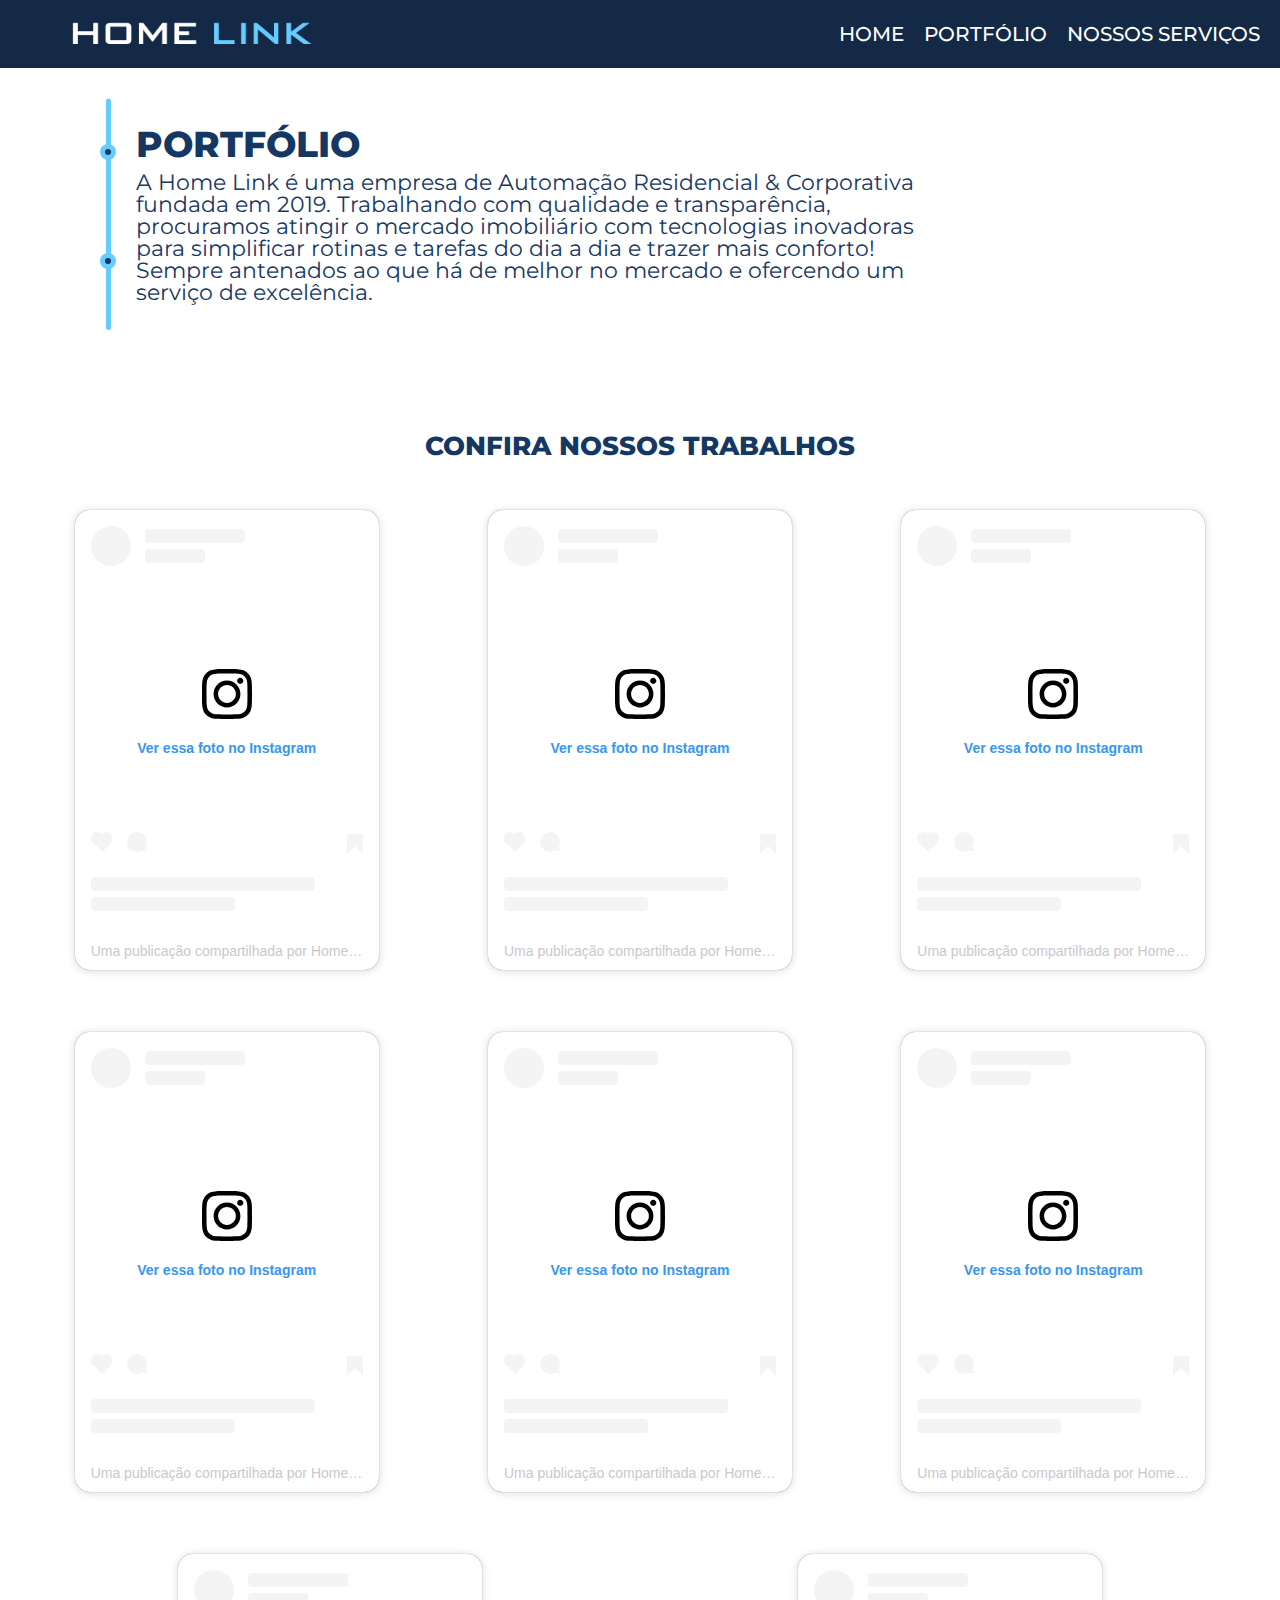
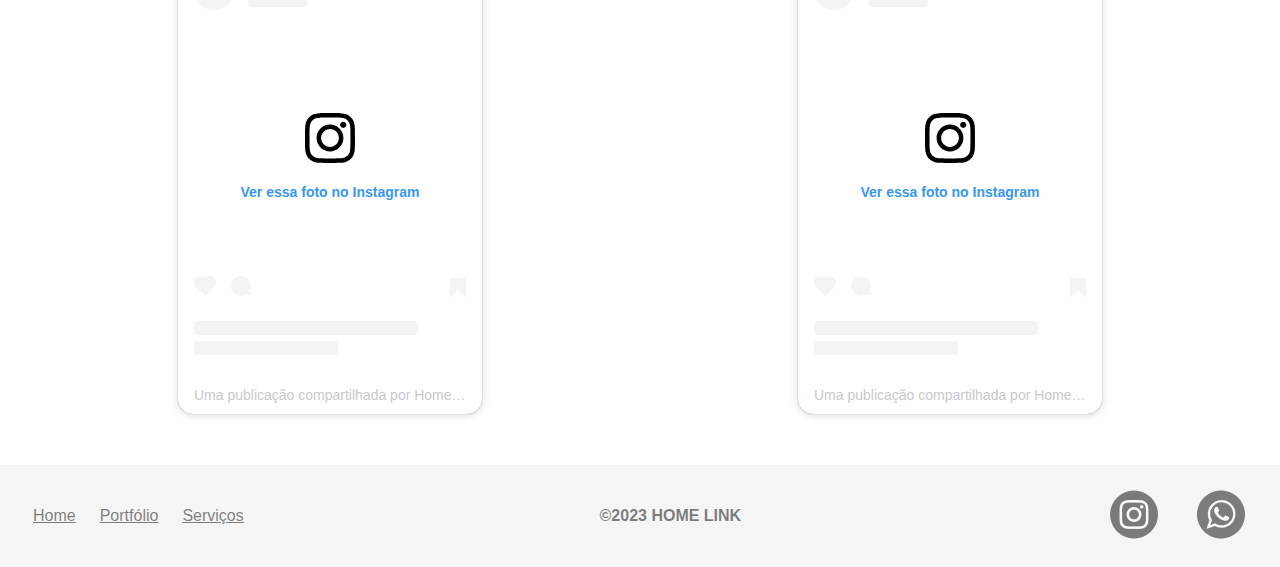
==== commit d74f1199: "Reels added, Lights images switched, code cleaned" ====
--- a/about.html
+++ b/about.html
@@ -1,5 +1,6 @@
 <!DOCTYPE html>
 <html lang="pt-br">
+
 <head>
     <meta charset="UTF-8">
     <meta name="viewport" content="width=device-width, initial-scale=1.0">
@@ -16,6 +17,7 @@
     <title>Home Link</title>
 
 </head>
+
 <body>
     <header>
 
@@ -23,7 +25,8 @@
 
         <div class="mobile-navbar">
             <div class="mobile-top-section">
-                <a href="index.html"><img class='logo' src="images/media/logo.png" alt="Logo da Home Link" style="width: 242px"></a>
+                <a href="index.html"><img class='logo' src="images/media/logo.png" alt="Logo da Home Link"
+                        style="width: 242px"></a>
                 <div id="hamburger-icon">
                     <div></div>
                     <div></div>
@@ -36,11 +39,12 @@
                 <a class="link" href="services.html">Nossos Serviços</a>
             </div>
         </div>
-        
+
         <!-- DESKTOP NAVBAR -->
 
         <div class="desktop-navbar">
-            <a href="index.html"><img class='logo' src="images/media/logo.png" alt="Logo da Home Link" style="width: 242px"></a>
+            <a href="index.html"><img class='logo' src="images/media/logo.png" alt="Logo da Home Link"
+                    style="width: 242px"></a>
             <div id="desktop-navbar-links" class="links">
                 <a class="link" href="index.html">Home</a>
                 <a class="link" href="about.html">Portfólio</a>
@@ -61,7 +65,8 @@
             <div class="mobile-about-text">
                 <img src="images/about/vector-line.svg" alt="">
                 <p>A Home Link é uma empresa de Automação Residencial & Corporativa fundada em 2019.
-                    Trabalhando com qualidade e transparência, procuramos atingir o mercado imobiliário com tecnologias inovadoras
+                    Trabalhando com qualidade e transparência, procuramos atingir o mercado imobiliário com tecnologias
+                    inovadoras
                     para simplificar rotinas e tarefas do dia a dia e trazer mais conforto!
                     <br>
                     Sempre antenados ao que há de melhor no mercado e ofercendo um serviço de excelência.
@@ -71,7 +76,7 @@
         </div>
 
         <!-- DESKTOP SECTION -->
-        
+
         <div class="desktop-head">
             <div class="vector">
                 <img src="images/about/vector-line.svg" alt="">
@@ -79,29 +84,759 @@
             <div class="about-text">
                 <h1>PORTFÓLIO</h1>
                 <p>A Home Link é uma empresa de Automação Residencial & Corporativa fundada em 2019.
-                    Trabalhando com qualidade e transparência, procuramos atingir o mercado imobiliário com tecnologias inovadoras
+                    Trabalhando com qualidade e transparência, procuramos atingir o mercado imobiliário com tecnologias
+                    inovadoras
                     para simplificar rotinas e tarefas do dia a dia e trazer mais conforto!
                     <br>
                     Sempre antenados ao que há de melhor no mercado e ofercendo um serviço de excelência.
-                </br>
-            </p>
+                    </br>
+                </p>
             </div>
             <div class="icon">
                 <img src="images/about/hero.jpg" alt="">
             </div>
         </div>
 
-        <div class ="title">
+        <div class="title">
             <h1>Confira nossos Trabalhos</h1>
         </div>
         <div class="cards">
-            <!-- REELS AQUI -->    
-            <blockquote class="instagram-media" data-instgrm-permalink="https://www.instagram.com/reel/Ch2ZP1UPubI/?utm_source=ig_embed&amp;utm_campaign=loading" data-instgrm-version="14" style=" background:#FFF; border:0; border-radius:15px; box-shadow:0 0 1px 0 rgba(0,0,0,0.5),0 1px 10px 0 rgba(0,0,0,0.15); margin: 1px; max-width:304px; width: 304px; height: 460px; min-width:304px; padding:0; width:99.375%;"><div style="padding:16px;"> <a href="https://www.instagram.com/reel/Ch2ZP1UPubI/?utm_source=ig_embed&amp;utm_campaign=loading" style=" background:#FFFFFF; line-height:0; padding:0 0; text-align:center; text-decoration:none; width:100%;" target="_blank"> <div style=" display: flex; flex-direction: row; align-items: center;"> <div style="background-color: #F4F4F4; border-radius: 50%; flex-grow: 0; height: 40px; margin-right: 14px; width: 40px;"></div> <div style="display: flex; flex-direction: column; flex-grow: 1; justify-content: center;"> <div style=" background-color: #F4F4F4; border-radius: 4px; flex-grow: 0; height: 14px; margin-bottom: 6px; width: 100px;"></div> <div style=" background-color: #F4F4F4; border-radius: 4px; flex-grow: 0; height: 14px; width: 60px;"></div></div></div><div style="padding: 19% 0;"></div> <div style="display:block; height:50px; margin:0 auto 12px; width:50px;"><svg width="50px" height="50px" viewBox="0 0 60 60" version="1.1" xmlns="https://www.w3.org/2000/svg" xmlns:xlink="https://www.w3.org/1999/xlink"><g stroke="none" stroke-width="1" fill="none" fill-rule="evenodd"><g transform="translate(-511.000000, -20.000000)" fill="#000000"><g><path d="M556.869,30.41 C554.814,30.41 553.148,32.076 553.148,34.131 C553.148,36.186 554.814,37.852 556.869,37.852 C558.924,37.852 560.59,36.186 560.59,34.131 C560.59,32.076 558.924,30.41 556.869,30.41 M541,60.657 C535.114,60.657 530.342,55.887 530.342,50 C530.342,44.114 535.114,39.342 541,39.342 C546.887,39.342 551.658,44.114 551.658,50 C551.658,55.887 546.887,60.657 541,60.657 M541,33.886 C532.1,33.886 524.886,41.1 524.886,50 C524.886,58.899 532.1,66.113 541,66.113 C549.9,66.113 557.115,58.899 557.115,50 C557.115,41.1 549.9,33.886 541,33.886 M565.378,62.101 C565.244,65.022 564.756,66.606 564.346,67.663 C563.803,69.06 563.154,70.057 562.106,71.106 C561.058,72.155 560.06,72.803 558.662,73.347 C557.607,73.757 556.021,74.244 553.102,74.378 C549.944,74.521 548.997,74.552 541,74.552 C533.003,74.552 532.056,74.521 528.898,74.378 C525.979,74.244 524.393,73.757 523.338,73.347 C521.94,72.803 520.942,72.155 519.894,71.106 C518.846,70.057 518.197,69.06 517.654,67.663 C517.244,66.606 516.755,65.022 516.623,62.101 C516.479,58.943 516.448,57.996 516.448,50 C516.448,42.003 516.479,41.056 516.623,37.899 C516.755,34.978 517.244,33.391 517.654,32.338 C518.197,30.938 518.846,29.942 519.894,28.894 C520.942,27.846 521.94,27.196 523.338,26.654 C524.393,26.244 525.979,25.756 528.898,25.623 C532.057,25.479 533.004,25.448 541,25.448 C548.997,25.448 549.943,25.479 553.102,25.623 C556.021,25.756 557.607,26.244 558.662,26.654 C560.06,27.196 561.058,27.846 562.106,28.894 C563.154,29.942 563.803,30.938 564.346,32.338 C564.756,33.391 565.244,34.978 565.378,37.899 C565.522,41.056 565.552,42.003 565.552,50 C565.552,57.996 565.522,58.943 565.378,62.101 M570.82,37.631 C570.674,34.438 570.167,32.258 569.425,30.349 C568.659,28.377 567.633,26.702 565.965,25.035 C564.297,23.368 562.623,22.342 560.652,21.575 C558.743,20.834 556.562,20.326 553.369,20.18 C550.169,20.033 549.148,20 541,20 C532.853,20 531.831,20.033 528.631,20.18 C525.438,20.326 523.257,20.834 521.349,21.575 C519.376,22.342 517.703,23.368 516.035,25.035 C514.368,26.702 513.342,28.377 512.574,30.349 C511.834,32.258 511.326,34.438 511.181,37.631 C511.035,40.831 511,41.851 511,50 C511,58.147 511.035,59.17 511.181,62.369 C511.326,65.562 511.834,67.743 512.574,69.651 C513.342,71.625 514.368,73.296 516.035,74.965 C517.703,76.634 519.376,77.658 521.349,78.425 C523.257,79.167 525.438,79.673 528.631,79.82 C531.831,79.965 532.853,80.001 541,80.001 C549.148,80.001 550.169,79.965 553.369,79.82 C556.562,79.673 558.743,79.167 560.652,78.425 C562.623,77.658 564.297,76.634 565.965,74.965 C567.633,73.296 568.659,71.625 569.425,69.651 C570.167,67.743 570.674,65.562 570.82,62.369 C570.966,59.17 571,58.147 571,50 C571,41.851 570.966,40.831 570.82,37.631"></path></g></g></g></svg></div><div style="padding-top: 8px;"> <div style=" color:#3897f0; font-family:Arial,sans-serif; font-size:14px; font-style:normal; font-weight:550; line-height:18px;">Ver essa foto no Instagram</div></div><div style="padding: 12.5% 0;"></div> <div style="display: flex; flex-direction: row; margin-bottom: 14px; align-items: center;"><div> <div style="background-color: #F4F4F4; border-radius: 50%; height: 12.5px; width: 12.5px; transform: translateX(0px) translateY(7px);"></div> <div style="background-color: #F4F4F4; height: 12.5px; transform: rotate(-45deg) translateX(3px) translateY(1px); width: 12.5px; flex-grow: 0; margin-right: 14px; margin-left: 2px;"></div> <div style="background-color: #F4F4F4; border-radius: 50%; height: 12.5px; width: 12.5px; transform: translateX(9px) translateY(-18px);"></div></div><div style="margin-left: 8px;"> <div style=" background-color: #F4F4F4; border-radius: 50%; flex-grow: 0; height: 20px; width: 20px;"></div> <div style=" width: 0; height: 0; border-top: 2px solid transparent; border-left: 6px solid #f4f4f4; border-bottom: 2px solid transparent; transform: translateX(16px) translateY(-4px) rotate(30deg)"></div></div><div style="margin-left: auto;"> <div style=" width: 0px; border-top: 8px solid #F4F4F4; border-right: 8px solid transparent; transform: translateY(16px);"></div> <div style=" background-color: #F4F4F4; flex-grow: 0; height: 12px; width: 16px; transform: translateY(-4px);"></div> <div style=" width: 0; height: 0; border-top: 8px solid #F4F4F4; border-left: 8px solid transparent; transform: translateY(-4px) translateX(8px);"></div></div></div> <div style="display: flex; flex-direction: column; flex-grow: 1; justify-content: center; margin-bottom: 24px;"> <div style=" background-color: #F4F4F4; border-radius: 4px; flex-grow: 0; height: 14px; margin-bottom: 6px; width: 224px;"></div> <div style=" background-color: #F4F4F4; border-radius: 4px; flex-grow: 0; height: 14px; width: 144px;"></div></div></a><p style=" color:#c9c8cd; font-family:Arial,sans-serif; font-size:14px; line-height:17px; margin-bottom:0; margin-top:8px; overflow:hidden; padding:8px 0 7px; text-align:center; text-overflow:ellipsis; white-space:nowrap;"><a href="https://www.instagram.com/reel/Ch2ZP1UPubI/?utm_source=ig_embed&amp;utm_campaign=loading" style=" color:#c9c8cd; font-family:Arial,sans-serif; font-size:14px; font-style:normal; font-weight:normal; line-height:17px; text-decoration:none;" target="_blank">Uma publicação compartilhada por Home Link (@homelinkbr)</a></p></div></blockquote> <script async src="//www.instagram.com/embed.js"></script>
-            <blockquote class="instagram-media" data-instgrm-permalink="https://www.instagram.com/reel/Cslr6xiJ2Rh/?utm_source=ig_embed&amp;utm_campaign=loading" data-instgrm-version="14" style=" background:#FFF; border:0; border-radius:15px; box-shadow:0 0 1px 0 rgba(0,0,0,0.5),0 1px 10px 0 rgba(0,0,0,0.15); margin: 1px; max-width:304px; width: 304px; height: 460px; min-width:304px; padding:0; width:99.375%;"><div style="padding:16px;"> <a href="https://www.instagram.com/reel/Ch2ZP1UPubI/?utm_source=ig_embed&amp;utm_campaign=loading" style=" background:#FFFFFF; line-height:0; padding:0 0; text-align:center; text-decoration:none; width:100%;" target="_blank"> <div style=" display: flex; flex-direction: row; align-items: center;"> <div style="background-color: #F4F4F4; border-radius: 50%; flex-grow: 0; height: 40px; margin-right: 14px; width: 40px;"></div> <div style="display: flex; flex-direction: column; flex-grow: 1; justify-content: center;"> <div style=" background-color: #F4F4F4; border-radius: 4px; flex-grow: 0; height: 14px; margin-bottom: 6px; width: 100px;"></div> <div style=" background-color: #F4F4F4; border-radius: 4px; flex-grow: 0; height: 14px; width: 60px;"></div></div></div><div style="padding: 19% 0;"></div> <div style="display:block; height:50px; margin:0 auto 12px; width:50px;"><svg width="50px" height="50px" viewBox="0 0 60 60" version="1.1" xmlns="https://www.w3.org/2000/svg" xmlns:xlink="https://www.w3.org/1999/xlink"><g stroke="none" stroke-width="1" fill="none" fill-rule="evenodd"><g transform="translate(-511.000000, -20.000000)" fill="#000000"><g><path d="M556.869,30.41 C554.814,30.41 553.148,32.076 553.148,34.131 C553.148,36.186 554.814,37.852 556.869,37.852 C558.924,37.852 560.59,36.186 560.59,34.131 C560.59,32.076 558.924,30.41 556.869,30.41 M541,60.657 C535.114,60.657 530.342,55.887 530.342,50 C530.342,44.114 535.114,39.342 541,39.342 C546.887,39.342 551.658,44.114 551.658,50 C551.658,55.887 546.887,60.657 541,60.657 M541,33.886 C532.1,33.886 524.886,41.1 524.886,50 C524.886,58.899 532.1,66.113 541,66.113 C549.9,66.113 557.115,58.899 557.115,50 C557.115,41.1 549.9,33.886 541,33.886 M565.378,62.101 C565.244,65.022 564.756,66.606 564.346,67.663 C563.803,69.06 563.154,70.057 562.106,71.106 C561.058,72.155 560.06,72.803 558.662,73.347 C557.607,73.757 556.021,74.244 553.102,74.378 C549.944,74.521 548.997,74.552 541,74.552 C533.003,74.552 532.056,74.521 528.898,74.378 C525.979,74.244 524.393,73.757 523.338,73.347 C521.94,72.803 520.942,72.155 519.894,71.106 C518.846,70.057 518.197,69.06 517.654,67.663 C517.244,66.606 516.755,65.022 516.623,62.101 C516.479,58.943 516.448,57.996 516.448,50 C516.448,42.003 516.479,41.056 516.623,37.899 C516.755,34.978 517.244,33.391 517.654,32.338 C518.197,30.938 518.846,29.942 519.894,28.894 C520.942,27.846 521.94,27.196 523.338,26.654 C524.393,26.244 525.979,25.756 528.898,25.623 C532.057,25.479 533.004,25.448 541,25.448 C548.997,25.448 549.943,25.479 553.102,25.623 C556.021,25.756 557.607,26.244 558.662,26.654 C560.06,27.196 561.058,27.846 562.106,28.894 C563.154,29.942 563.803,30.938 564.346,32.338 C564.756,33.391 565.244,34.978 565.378,37.899 C565.522,41.056 565.552,42.003 565.552,50 C565.552,57.996 565.522,58.943 565.378,62.101 M570.82,37.631 C570.674,34.438 570.167,32.258 569.425,30.349 C568.659,28.377 567.633,26.702 565.965,25.035 C564.297,23.368 562.623,22.342 560.652,21.575 C558.743,20.834 556.562,20.326 553.369,20.18 C550.169,20.033 549.148,20 541,20 C532.853,20 531.831,20.033 528.631,20.18 C525.438,20.326 523.257,20.834 521.349,21.575 C519.376,22.342 517.703,23.368 516.035,25.035 C514.368,26.702 513.342,28.377 512.574,30.349 C511.834,32.258 511.326,34.438 511.181,37.631 C511.035,40.831 511,41.851 511,50 C511,58.147 511.035,59.17 511.181,62.369 C511.326,65.562 511.834,67.743 512.574,69.651 C513.342,71.625 514.368,73.296 516.035,74.965 C517.703,76.634 519.376,77.658 521.349,78.425 C523.257,79.167 525.438,79.673 528.631,79.82 C531.831,79.965 532.853,80.001 541,80.001 C549.148,80.001 550.169,79.965 553.369,79.82 C556.562,79.673 558.743,79.167 560.652,78.425 C562.623,77.658 564.297,76.634 565.965,74.965 C567.633,73.296 568.659,71.625 569.425,69.651 C570.167,67.743 570.674,65.562 570.82,62.369 C570.966,59.17 571,58.147 571,50 C571,41.851 570.966,40.831 570.82,37.631"></path></g></g></g></svg></div><div style="padding-top: 8px;"> <div style=" color:#3897f0; font-family:Arial,sans-serif; font-size:14px; font-style:normal; font-weight:550; line-height:18px;">Ver essa foto no Instagram</div></div><div style="padding: 12.5% 0;"></div> <div style="display: flex; flex-direction: row; margin-bottom: 14px; align-items: center;"><div> <div style="background-color: #F4F4F4; border-radius: 50%; height: 12.5px; width: 12.5px; transform: translateX(0px) translateY(7px);"></div> <div style="background-color: #F4F4F4; height: 12.5px; transform: rotate(-45deg) translateX(3px) translateY(1px); width: 12.5px; flex-grow: 0; margin-right: 14px; margin-left: 2px;"></div> <div style="background-color: #F4F4F4; border-radius: 50%; height: 12.5px; width: 12.5px; transform: translateX(9px) translateY(-18px);"></div></div><div style="margin-left: 8px;"> <div style=" background-color: #F4F4F4; border-radius: 50%; flex-grow: 0; height: 20px; width: 20px;"></div> <div style=" width: 0; height: 0; border-top: 2px solid transparent; border-left: 6px solid #f4f4f4; border-bottom: 2px solid transparent; transform: translateX(16px) translateY(-4px) rotate(30deg)"></div></div><div style="margin-left: auto;"> <div style=" width: 0px; border-top: 8px solid #F4F4F4; border-right: 8px solid transparent; transform: translateY(16px);"></div> <div style=" background-color: #F4F4F4; flex-grow: 0; height: 12px; width: 16px; transform: translateY(-4px);"></div> <div style=" width: 0; height: 0; border-top: 8px solid #F4F4F4; border-left: 8px solid transparent; transform: translateY(-4px) translateX(8px);"></div></div></div> <div style="display: flex; flex-direction: column; flex-grow: 1; justify-content: center; margin-bottom: 24px;"> <div style=" background-color: #F4F4F4; border-radius: 4px; flex-grow: 0; height: 14px; margin-bottom: 6px; width: 224px;"></div> <div style=" background-color: #F4F4F4; border-radius: 4px; flex-grow: 0; height: 14px; width: 144px;"></div></div></a><p style=" color:#c9c8cd; font-family:Arial,sans-serif; font-size:14px; line-height:17px; margin-bottom:0; margin-top:8px; overflow:hidden; padding:8px 0 7px; text-align:center; text-overflow:ellipsis; white-space:nowrap;"><a href="https://www.instagram.com/reel/Ch2ZP1UPubI/?utm_source=ig_embed&amp;utm_campaign=loading" style=" color:#c9c8cd; font-family:Arial,sans-serif; font-size:14px; font-style:normal; font-weight:normal; line-height:17px; text-decoration:none;" target="_blank">Uma publicação compartilhada por Home Link (@homelinkbr)</a></p></div></blockquote> <script async src="//www.instagram.com/embed.js"></script>
-            <blockquote class="instagram-media" data-instgrm-permalink="https://www.instagram.com/reel/CmovsnkB2_9/?utm_source=ig_embed&amp;utm_campaign=loading" data-instgrm-version="14" style=" background:#FFF; border:0; border-radius:15px; box-shadow:0 0 1px 0 rgba(0,0,0,0.5),0 1px 10px 0 rgba(0,0,0,0.15); margin: 1px; max-width:304px; width: 304px; height: 460px; min-width:304px; padding:0; width:99.375%;"><div style="padding:16px;"> <a href="https://www.instagram.com/reel/Ch2ZP1UPubI/?utm_source=ig_embed&amp;utm_campaign=loading" style=" background:#FFFFFF; line-height:0; padding:0 0; text-align:center; text-decoration:none; width:100%;" target="_blank"> <div style=" display: flex; flex-direction: row; align-items: center;"> <div style="background-color: #F4F4F4; border-radius: 50%; flex-grow: 0; height: 40px; margin-right: 14px; width: 40px;"></div> <div style="display: flex; flex-direction: column; flex-grow: 1; justify-content: center;"> <div style=" background-color: #F4F4F4; border-radius: 4px; flex-grow: 0; height: 14px; margin-bottom: 6px; width: 100px;"></div> <div style=" background-color: #F4F4F4; border-radius: 4px; flex-grow: 0; height: 14px; width: 60px;"></div></div></div><div style="padding: 19% 0;"></div> <div style="display:block; height:50px; margin:0 auto 12px; width:50px;"><svg width="50px" height="50px" viewBox="0 0 60 60" version="1.1" xmlns="https://www.w3.org/2000/svg" xmlns:xlink="https://www.w3.org/1999/xlink"><g stroke="none" stroke-width="1" fill="none" fill-rule="evenodd"><g transform="translate(-511.000000, -20.000000)" fill="#000000"><g><path d="M556.869,30.41 C554.814,30.41 553.148,32.076 553.148,34.131 C553.148,36.186 554.814,37.852 556.869,37.852 C558.924,37.852 560.59,36.186 560.59,34.131 C560.59,32.076 558.924,30.41 556.869,30.41 M541,60.657 C535.114,60.657 530.342,55.887 530.342,50 C530.342,44.114 535.114,39.342 541,39.342 C546.887,39.342 551.658,44.114 551.658,50 C551.658,55.887 546.887,60.657 541,60.657 M541,33.886 C532.1,33.886 524.886,41.1 524.886,50 C524.886,58.899 532.1,66.113 541,66.113 C549.9,66.113 557.115,58.899 557.115,50 C557.115,41.1 549.9,33.886 541,33.886 M565.378,62.101 C565.244,65.022 564.756,66.606 564.346,67.663 C563.803,69.06 563.154,70.057 562.106,71.106 C561.058,72.155 560.06,72.803 558.662,73.347 C557.607,73.757 556.021,74.244 553.102,74.378 C549.944,74.521 548.997,74.552 541,74.552 C533.003,74.552 532.056,74.521 528.898,74.378 C525.979,74.244 524.393,73.757 523.338,73.347 C521.94,72.803 520.942,72.155 519.894,71.106 C518.846,70.057 518.197,69.06 517.654,67.663 C517.244,66.606 516.755,65.022 516.623,62.101 C516.479,58.943 516.448,57.996 516.448,50 C516.448,42.003 516.479,41.056 516.623,37.899 C516.755,34.978 517.244,33.391 517.654,32.338 C518.197,30.938 518.846,29.942 519.894,28.894 C520.942,27.846 521.94,27.196 523.338,26.654 C524.393,26.244 525.979,25.756 528.898,25.623 C532.057,25.479 533.004,25.448 541,25.448 C548.997,25.448 549.943,25.479 553.102,25.623 C556.021,25.756 557.607,26.244 558.662,26.654 C560.06,27.196 561.058,27.846 562.106,28.894 C563.154,29.942 563.803,30.938 564.346,32.338 C564.756,33.391 565.244,34.978 565.378,37.899 C565.522,41.056 565.552,42.003 565.552,50 C565.552,57.996 565.522,58.943 565.378,62.101 M570.82,37.631 C570.674,34.438 570.167,32.258 569.425,30.349 C568.659,28.377 567.633,26.702 565.965,25.035 C564.297,23.368 562.623,22.342 560.652,21.575 C558.743,20.834 556.562,20.326 553.369,20.18 C550.169,20.033 549.148,20 541,20 C532.853,20 531.831,20.033 528.631,20.18 C525.438,20.326 523.257,20.834 521.349,21.575 C519.376,22.342 517.703,23.368 516.035,25.035 C514.368,26.702 513.342,28.377 512.574,30.349 C511.834,32.258 511.326,34.438 511.181,37.631 C511.035,40.831 511,41.851 511,50 C511,58.147 511.035,59.17 511.181,62.369 C511.326,65.562 511.834,67.743 512.574,69.651 C513.342,71.625 514.368,73.296 516.035,74.965 C517.703,76.634 519.376,77.658 521.349,78.425 C523.257,79.167 525.438,79.673 528.631,79.82 C531.831,79.965 532.853,80.001 541,80.001 C549.148,80.001 550.169,79.965 553.369,79.82 C556.562,79.673 558.743,79.167 560.652,78.425 C562.623,77.658 564.297,76.634 565.965,74.965 C567.633,73.296 568.659,71.625 569.425,69.651 C570.167,67.743 570.674,65.562 570.82,62.369 C570.966,59.17 571,58.147 571,50 C571,41.851 570.966,40.831 570.82,37.631"></path></g></g></g></svg></div><div style="padding-top: 8px;"> <div style=" color:#3897f0; font-family:Arial,sans-serif; font-size:14px; font-style:normal; font-weight:550; line-height:18px;">Ver essa foto no Instagram</div></div><div style="padding: 12.5% 0;"></div> <div style="display: flex; flex-direction: row; margin-bottom: 14px; align-items: center;"><div> <div style="background-color: #F4F4F4; border-radius: 50%; height: 12.5px; width: 12.5px; transform: translateX(0px) translateY(7px);"></div> <div style="background-color: #F4F4F4; height: 12.5px; transform: rotate(-45deg) translateX(3px) translateY(1px); width: 12.5px; flex-grow: 0; margin-right: 14px; margin-left: 2px;"></div> <div style="background-color: #F4F4F4; border-radius: 50%; height: 12.5px; width: 12.5px; transform: translateX(9px) translateY(-18px);"></div></div><div style="margin-left: 8px;"> <div style=" background-color: #F4F4F4; border-radius: 50%; flex-grow: 0; height: 20px; width: 20px;"></div> <div style=" width: 0; height: 0; border-top: 2px solid transparent; border-left: 6px solid #f4f4f4; border-bottom: 2px solid transparent; transform: translateX(16px) translateY(-4px) rotate(30deg)"></div></div><div style="margin-left: auto;"> <div style=" width: 0px; border-top: 8px solid #F4F4F4; border-right: 8px solid transparent; transform: translateY(16px);"></div> <div style=" background-color: #F4F4F4; flex-grow: 0; height: 12px; width: 16px; transform: translateY(-4px);"></div> <div style=" width: 0; height: 0; border-top: 8px solid #F4F4F4; border-left: 8px solid transparent; transform: translateY(-4px) translateX(8px);"></div></div></div> <div style="display: flex; flex-direction: column; flex-grow: 1; justify-content: center; margin-bottom: 24px;"> <div style=" background-color: #F4F4F4; border-radius: 4px; flex-grow: 0; height: 14px; margin-bottom: 6px; width: 224px;"></div> <div style=" background-color: #F4F4F4; border-radius: 4px; flex-grow: 0; height: 14px; width: 144px;"></div></div></a><p style=" color:#c9c8cd; font-family:Arial,sans-serif; font-size:14px; line-height:17px; margin-bottom:0; margin-top:8px; overflow:hidden; padding:8px 0 7px; text-align:center; text-overflow:ellipsis; white-space:nowrap;"><a href="https://www.instagram.com/reel/Ch2ZP1UPubI/?utm_source=ig_embed&amp;utm_campaign=loading" style=" color:#c9c8cd; font-family:Arial,sans-serif; font-size:14px; font-style:normal; font-weight:normal; line-height:17px; text-decoration:none;" target="_blank">Uma publicação compartilhada por Home Link (@homelinkbr)</a></p></div></blockquote> <script async src="//www.instagram.com/embed.js"></script>
-            <blockquote class="instagram-media" data-instgrm-permalink="https://www.instagram.com/reel/Cgcg6UplLSP/?utm_source=ig_embed&amp;utm_campaign=loading" data-instgrm-version="14" style=" background:#FFF; border:0; border-radius:15px; box-shadow:0 0 1px 0 rgba(0,0,0,0.5),0 1px 10px 0 rgba(0,0,0,0.15); margin: 1px; max-width:304px; width: 304px; height: 460px; min-width:304px; padding:0; width:99.375%;"><div style="padding:16px;"> <a href="https://www.instagram.com/reel/Ch2ZP1UPubI/?utm_source=ig_embed&amp;utm_campaign=loading" style=" background:#FFFFFF; line-height:0; padding:0 0; text-align:center; text-decoration:none; width:100%;" target="_blank"> <div style=" display: flex; flex-direction: row; align-items: center;"> <div style="background-color: #F4F4F4; border-radius: 50%; flex-grow: 0; height: 40px; margin-right: 14px; width: 40px;"></div> <div style="display: flex; flex-direction: column; flex-grow: 1; justify-content: center;"> <div style=" background-color: #F4F4F4; border-radius: 4px; flex-grow: 0; height: 14px; margin-bottom: 6px; width: 100px;"></div> <div style=" background-color: #F4F4F4; border-radius: 4px; flex-grow: 0; height: 14px; width: 60px;"></div></div></div><div style="padding: 19% 0;"></div> <div style="display:block; height:50px; margin:0 auto 12px; width:50px;"><svg width="50px" height="50px" viewBox="0 0 60 60" version="1.1" xmlns="https://www.w3.org/2000/svg" xmlns:xlink="https://www.w3.org/1999/xlink"><g stroke="none" stroke-width="1" fill="none" fill-rule="evenodd"><g transform="translate(-511.000000, -20.000000)" fill="#000000"><g><path d="M556.869,30.41 C554.814,30.41 553.148,32.076 553.148,34.131 C553.148,36.186 554.814,37.852 556.869,37.852 C558.924,37.852 560.59,36.186 560.59,34.131 C560.59,32.076 558.924,30.41 556.869,30.41 M541,60.657 C535.114,60.657 530.342,55.887 530.342,50 C530.342,44.114 535.114,39.342 541,39.342 C546.887,39.342 551.658,44.114 551.658,50 C551.658,55.887 546.887,60.657 541,60.657 M541,33.886 C532.1,33.886 524.886,41.1 524.886,50 C524.886,58.899 532.1,66.113 541,66.113 C549.9,66.113 557.115,58.899 557.115,50 C557.115,41.1 549.9,33.886 541,33.886 M565.378,62.101 C565.244,65.022 564.756,66.606 564.346,67.663 C563.803,69.06 563.154,70.057 562.106,71.106 C561.058,72.155 560.06,72.803 558.662,73.347 C557.607,73.757 556.021,74.244 553.102,74.378 C549.944,74.521 548.997,74.552 541,74.552 C533.003,74.552 532.056,74.521 528.898,74.378 C525.979,74.244 524.393,73.757 523.338,73.347 C521.94,72.803 520.942,72.155 519.894,71.106 C518.846,70.057 518.197,69.06 517.654,67.663 C517.244,66.606 516.755,65.022 516.623,62.101 C516.479,58.943 516.448,57.996 516.448,50 C516.448,42.003 516.479,41.056 516.623,37.899 C516.755,34.978 517.244,33.391 517.654,32.338 C518.197,30.938 518.846,29.942 519.894,28.894 C520.942,27.846 521.94,27.196 523.338,26.654 C524.393,26.244 525.979,25.756 528.898,25.623 C532.057,25.479 533.004,25.448 541,25.448 C548.997,25.448 549.943,25.479 553.102,25.623 C556.021,25.756 557.607,26.244 558.662,26.654 C560.06,27.196 561.058,27.846 562.106,28.894 C563.154,29.942 563.803,30.938 564.346,32.338 C564.756,33.391 565.244,34.978 565.378,37.899 C565.522,41.056 565.552,42.003 565.552,50 C565.552,57.996 565.522,58.943 565.378,62.101 M570.82,37.631 C570.674,34.438 570.167,32.258 569.425,30.349 C568.659,28.377 567.633,26.702 565.965,25.035 C564.297,23.368 562.623,22.342 560.652,21.575 C558.743,20.834 556.562,20.326 553.369,20.18 C550.169,20.033 549.148,20 541,20 C532.853,20 531.831,20.033 528.631,20.18 C525.438,20.326 523.257,20.834 521.349,21.575 C519.376,22.342 517.703,23.368 516.035,25.035 C514.368,26.702 513.342,28.377 512.574,30.349 C511.834,32.258 511.326,34.438 511.181,37.631 C511.035,40.831 511,41.851 511,50 C511,58.147 511.035,59.17 511.181,62.369 C511.326,65.562 511.834,67.743 512.574,69.651 C513.342,71.625 514.368,73.296 516.035,74.965 C517.703,76.634 519.376,77.658 521.349,78.425 C523.257,79.167 525.438,79.673 528.631,79.82 C531.831,79.965 532.853,80.001 541,80.001 C549.148,80.001 550.169,79.965 553.369,79.82 C556.562,79.673 558.743,79.167 560.652,78.425 C562.623,77.658 564.297,76.634 565.965,74.965 C567.633,73.296 568.659,71.625 569.425,69.651 C570.167,67.743 570.674,65.562 570.82,62.369 C570.966,59.17 571,58.147 571,50 C571,41.851 570.966,40.831 570.82,37.631"></path></g></g></g></svg></div><div style="padding-top: 8px;"> <div style=" color:#3897f0; font-family:Arial,sans-serif; font-size:14px; font-style:normal; font-weight:550; line-height:18px;">Ver essa foto no Instagram</div></div><div style="padding: 12.5% 0;"></div> <div style="display: flex; flex-direction: row; margin-bottom: 14px; align-items: center;"><div> <div style="background-color: #F4F4F4; border-radius: 50%; height: 12.5px; width: 12.5px; transform: translateX(0px) translateY(7px);"></div> <div style="background-color: #F4F4F4; height: 12.5px; transform: rotate(-45deg) translateX(3px) translateY(1px); width: 12.5px; flex-grow: 0; margin-right: 14px; margin-left: 2px;"></div> <div style="background-color: #F4F4F4; border-radius: 50%; height: 12.5px; width: 12.5px; transform: translateX(9px) translateY(-18px);"></div></div><div style="margin-left: 8px;"> <div style=" background-color: #F4F4F4; border-radius: 50%; flex-grow: 0; height: 20px; width: 20px;"></div> <div style=" width: 0; height: 0; border-top: 2px solid transparent; border-left: 6px solid #f4f4f4; border-bottom: 2px solid transparent; transform: translateX(16px) translateY(-4px) rotate(30deg)"></div></div><div style="margin-left: auto;"> <div style=" width: 0px; border-top: 8px solid #F4F4F4; border-right: 8px solid transparent; transform: translateY(16px);"></div> <div style=" background-color: #F4F4F4; flex-grow: 0; height: 12px; width: 16px; transform: translateY(-4px);"></div> <div style=" width: 0; height: 0; border-top: 8px solid #F4F4F4; border-left: 8px solid transparent; transform: translateY(-4px) translateX(8px);"></div></div></div> <div style="display: flex; flex-direction: column; flex-grow: 1; justify-content: center; margin-bottom: 24px;"> <div style=" background-color: #F4F4F4; border-radius: 4px; flex-grow: 0; height: 14px; margin-bottom: 6px; width: 224px;"></div> <div style=" background-color: #F4F4F4; border-radius: 4px; flex-grow: 0; height: 14px; width: 144px;"></div></div></a><p style=" color:#c9c8cd; font-family:Arial,sans-serif; font-size:14px; line-height:17px; margin-bottom:0; margin-top:8px; overflow:hidden; padding:8px 0 7px; text-align:center; text-overflow:ellipsis; white-space:nowrap;"><a href="https://www.instagram.com/reel/Ch2ZP1UPubI/?utm_source=ig_embed&amp;utm_campaign=loading" style=" color:#c9c8cd; font-family:Arial,sans-serif; font-size:14px; font-style:normal; font-weight:normal; line-height:17px; text-decoration:none;" target="_blank">Uma publicação compartilhada por Home Link (@homelinkbr)</a></p></div></blockquote> <script async src="//www.instagram.com/embed.js"></script>
-            <!-- <blockquote class="instagram-media" data-instgrm-permalink="https://www.instagram.com/reel/Cg0DtxMFAG9/?utm_source=ig_embed&amp;utm_campaign=loading" data-instgrm-version="14" style=" background:#FFF; border:0; border-radius:15px; box-shadow:0 0 1px 0 rgba(0,0,0,0.5),0 1px 10px 0 rgba(0,0,0,0.15); margin: 1px; max-width:304px; width: 304px; height: 460px; min-width:304px; padding:0; width:99.375%;"><div style="padding:16px;"> <a href="https://www.instagram.com/reel/Ch2ZP1UPubI/?utm_source=ig_embed&amp;utm_campaign=loading" style=" background:#FFFFFF; line-height:0; padding:0 0; text-align:center; text-decoration:none; width:100%;" target="_blank"> <div style=" display: flex; flex-direction: row; align-items: center;"> <div style="background-color: #F4F4F4; border-radius: 50%; flex-grow: 0; height: 40px; margin-right: 14px; width: 40px;"></div> <div style="display: flex; flex-direction: column; flex-grow: 1; justify-content: center;"> <div style=" background-color: #F4F4F4; border-radius: 4px; flex-grow: 0; height: 14px; margin-bottom: 6px; width: 100px;"></div> <div style=" background-color: #F4F4F4; border-radius: 4px; flex-grow: 0; height: 14px; width: 60px;"></div></div></div><div style="padding: 19% 0;"></div> <div style="display:block; height:50px; margin:0 auto 12px; width:50px;"><svg width="50px" height="50px" viewBox="0 0 60 60" version="1.1" xmlns="https://www.w3.org/2000/svg" xmlns:xlink="https://www.w3.org/1999/xlink"><g stroke="none" stroke-width="1" fill="none" fill-rule="evenodd"><g transform="translate(-511.000000, -20.000000)" fill="#000000"><g><path d="M556.869,30.41 C554.814,30.41 553.148,32.076 553.148,34.131 C553.148,36.186 554.814,37.852 556.869,37.852 C558.924,37.852 560.59,36.186 560.59,34.131 C560.59,32.076 558.924,30.41 556.869,30.41 M541,60.657 C535.114,60.657 530.342,55.887 530.342,50 C530.342,44.114 535.114,39.342 541,39.342 C546.887,39.342 551.658,44.114 551.658,50 C551.658,55.887 546.887,60.657 541,60.657 M541,33.886 C532.1,33.886 524.886,41.1 524.886,50 C524.886,58.899 532.1,66.113 541,66.113 C549.9,66.113 557.115,58.899 557.115,50 C557.115,41.1 549.9,33.886 541,33.886 M565.378,62.101 C565.244,65.022 564.756,66.606 564.346,67.663 C563.803,69.06 563.154,70.057 562.106,71.106 C561.058,72.155 560.06,72.803 558.662,73.347 C557.607,73.757 556.021,74.244 553.102,74.378 C549.944,74.521 548.997,74.552 541,74.552 C533.003,74.552 532.056,74.521 528.898,74.378 C525.979,74.244 524.393,73.757 523.338,73.347 C521.94,72.803 520.942,72.155 519.894,71.106 C518.846,70.057 518.197,69.06 517.654,67.663 C517.244,66.606 516.755,65.022 516.623,62.101 C516.479,58.943 516.448,57.996 516.448,50 C516.448,42.003 516.479,41.056 516.623,37.899 C516.755,34.978 517.244,33.391 517.654,32.338 C518.197,30.938 518.846,29.942 519.894,28.894 C520.942,27.846 521.94,27.196 523.338,26.654 C524.393,26.244 525.979,25.756 528.898,25.623 C532.057,25.479 533.004,25.448 541,25.448 C548.997,25.448 549.943,25.479 553.102,25.623 C556.021,25.756 557.607,26.244 558.662,26.654 C560.06,27.196 561.058,27.846 562.106,28.894 C563.154,29.942 563.803,30.938 564.346,32.338 C564.756,33.391 565.244,34.978 565.378,37.899 C565.522,41.056 565.552,42.003 565.552,50 C565.552,57.996 565.522,58.943 565.378,62.101 M570.82,37.631 C570.674,34.438 570.167,32.258 569.425,30.349 C568.659,28.377 567.633,26.702 565.965,25.035 C564.297,23.368 562.623,22.342 560.652,21.575 C558.743,20.834 556.562,20.326 553.369,20.18 C550.169,20.033 549.148,20 541,20 C532.853,20 531.831,20.033 528.631,20.18 C525.438,20.326 523.257,20.834 521.349,21.575 C519.376,22.342 517.703,23.368 516.035,25.035 C514.368,26.702 513.342,28.377 512.574,30.349 C511.834,32.258 511.326,34.438 511.181,37.631 C511.035,40.831 511,41.851 511,50 C511,58.147 511.035,59.17 511.181,62.369 C511.326,65.562 511.834,67.743 512.574,69.651 C513.342,71.625 514.368,73.296 516.035,74.965 C517.703,76.634 519.376,77.658 521.349,78.425 C523.257,79.167 525.438,79.673 528.631,79.82 C531.831,79.965 532.853,80.001 541,80.001 C549.148,80.001 550.169,79.965 553.369,79.82 C556.562,79.673 558.743,79.167 560.652,78.425 C562.623,77.658 564.297,76.634 565.965,74.965 C567.633,73.296 568.659,71.625 569.425,69.651 C570.167,67.743 570.674,65.562 570.82,62.369 C570.966,59.17 571,58.147 571,50 C571,41.851 570.966,40.831 570.82,37.631"></path></g></g></g></svg></div><div style="padding-top: 8px;"> <div style=" color:#3897f0; font-family:Arial,sans-serif; font-size:14px; font-style:normal; font-weight:550; line-height:18px;">Ver essa foto no Instagram</div></div><div style="padding: 12.5% 0;"></div> <div style="display: flex; flex-direction: row; margin-bottom: 14px; align-items: center;"><div> <div style="background-color: #F4F4F4; border-radius: 50%; height: 12.5px; width: 12.5px; transform: translateX(0px) translateY(7px);"></div> <div style="background-color: #F4F4F4; height: 12.5px; transform: rotate(-45deg) translateX(3px) translateY(1px); width: 12.5px; flex-grow: 0; margin-right: 14px; margin-left: 2px;"></div> <div style="background-color: #F4F4F4; border-radius: 50%; height: 12.5px; width: 12.5px; transform: translateX(9px) translateY(-18px);"></div></div><div style="margin-left: 8px;"> <div style=" background-color: #F4F4F4; border-radius: 50%; flex-grow: 0; height: 20px; width: 20px;"></div> <div style=" width: 0; height: 0; border-top: 2px solid transparent; border-left: 6px solid #f4f4f4; border-bottom: 2px solid transparent; transform: translateX(16px) translateY(-4px) rotate(30deg)"></div></div><div style="margin-left: auto;"> <div style=" width: 0px; border-top: 8px solid #F4F4F4; border-right: 8px solid transparent; transform: translateY(16px);"></div> <div style=" background-color: #F4F4F4; flex-grow: 0; height: 12px; width: 16px; transform: translateY(-4px);"></div> <div style=" width: 0; height: 0; border-top: 8px solid #F4F4F4; border-left: 8px solid transparent; transform: translateY(-4px) translateX(8px);"></div></div></div> <div style="display: flex; flex-direction: column; flex-grow: 1; justify-content: center; margin-bottom: 24px;"> <div style=" background-color: #F4F4F4; border-radius: 4px; flex-grow: 0; height: 14px; margin-bottom: 6px; width: 224px;"></div> <div style=" background-color: #F4F4F4; border-radius: 4px; flex-grow: 0; height: 14px; width: 144px;"></div></div></a><p style=" color:#c9c8cd; font-family:Arial,sans-serif; font-size:14px; line-height:17px; margin-bottom:0; margin-top:8px; overflow:hidden; padding:8px 0 7px; text-align:center; text-overflow:ellipsis; white-space:nowrap;"><a href="https://www.instagram.com/reel/Ch2ZP1UPubI/?utm_source=ig_embed&amp;utm_campaign=loading" style=" color:#c9c8cd; font-family:Arial,sans-serif; font-size:14px; font-style:normal; font-weight:normal; line-height:17px; text-decoration:none;" target="_blank">Uma publicação compartilhada por Home Link (@homelinkbr)</a></p></div></blockquote> <script async src="//www.instagram.com/embed.js"></script> -->
-            <blockquote class="instagram-media" data-instgrm-permalink="https://www.instagram.com/reel/CY6jAeBBOep/?utm_source=ig_embed&amp;utm_campaign=loading" data-instgrm-version="14" style=" background:#FFF; border:0; border-radius:15px; box-shadow:0 0 1px 0 rgba(0,0,0,0.5),0 1px 10px 0 rgba(0,0,0,0.15); margin: 1px; max-width:304px; width: 304px; height: 460px; min-width:304px; padding:0; width:99.375%;"><div style="padding:16px;"> <a href="https://www.instagram.com/reel/Ch2ZP1UPubI/?utm_source=ig_embed&amp;utm_campaign=loading" style=" background:#FFFFFF; line-height:0; padding:0 0; text-align:center; text-decoration:none; width:100%;" target="_blank"> <div style=" display: flex; flex-direction: row; align-items: center;"> <div style="background-color: #F4F4F4; border-radius: 50%; flex-grow: 0; height: 40px; margin-right: 14px; width: 40px;"></div> <div style="display: flex; flex-direction: column; flex-grow: 1; justify-content: center;"> <div style=" background-color: #F4F4F4; border-radius: 4px; flex-grow: 0; height: 14px; margin-bottom: 6px; width: 100px;"></div> <div style=" background-color: #F4F4F4; border-radius: 4px; flex-grow: 0; height: 14px; width: 60px;"></div></div></div><div style="padding: 19% 0;"></div> <div style="display:block; height:50px; margin:0 auto 12px; width:50px;"><svg width="50px" height="50px" viewBox="0 0 60 60" version="1.1" xmlns="https://www.w3.org/2000/svg" xmlns:xlink="https://www.w3.org/1999/xlink"><g stroke="none" stroke-width="1" fill="none" fill-rule="evenodd"><g transform="translate(-511.000000, -20.000000)" fill="#000000"><g><path d="M556.869,30.41 C554.814,30.41 553.148,32.076 553.148,34.131 C553.148,36.186 554.814,37.852 556.869,37.852 C558.924,37.852 560.59,36.186 560.59,34.131 C560.59,32.076 558.924,30.41 556.869,30.41 M541,60.657 C535.114,60.657 530.342,55.887 530.342,50 C530.342,44.114 535.114,39.342 541,39.342 C546.887,39.342 551.658,44.114 551.658,50 C551.658,55.887 546.887,60.657 541,60.657 M541,33.886 C532.1,33.886 524.886,41.1 524.886,50 C524.886,58.899 532.1,66.113 541,66.113 C549.9,66.113 557.115,58.899 557.115,50 C557.115,41.1 549.9,33.886 541,33.886 M565.378,62.101 C565.244,65.022 564.756,66.606 564.346,67.663 C563.803,69.06 563.154,70.057 562.106,71.106 C561.058,72.155 560.06,72.803 558.662,73.347 C557.607,73.757 556.021,74.244 553.102,74.378 C549.944,74.521 548.997,74.552 541,74.552 C533.003,74.552 532.056,74.521 528.898,74.378 C525.979,74.244 524.393,73.757 523.338,73.347 C521.94,72.803 520.942,72.155 519.894,71.106 C518.846,70.057 518.197,69.06 517.654,67.663 C517.244,66.606 516.755,65.022 516.623,62.101 C516.479,58.943 516.448,57.996 516.448,50 C516.448,42.003 516.479,41.056 516.623,37.899 C516.755,34.978 517.244,33.391 517.654,32.338 C518.197,30.938 518.846,29.942 519.894,28.894 C520.942,27.846 521.94,27.196 523.338,26.654 C524.393,26.244 525.979,25.756 528.898,25.623 C532.057,25.479 533.004,25.448 541,25.448 C548.997,25.448 549.943,25.479 553.102,25.623 C556.021,25.756 557.607,26.244 558.662,26.654 C560.06,27.196 561.058,27.846 562.106,28.894 C563.154,29.942 563.803,30.938 564.346,32.338 C564.756,33.391 565.244,34.978 565.378,37.899 C565.522,41.056 565.552,42.003 565.552,50 C565.552,57.996 565.522,58.943 565.378,62.101 M570.82,37.631 C570.674,34.438 570.167,32.258 569.425,30.349 C568.659,28.377 567.633,26.702 565.965,25.035 C564.297,23.368 562.623,22.342 560.652,21.575 C558.743,20.834 556.562,20.326 553.369,20.18 C550.169,20.033 549.148,20 541,20 C532.853,20 531.831,20.033 528.631,20.18 C525.438,20.326 523.257,20.834 521.349,21.575 C519.376,22.342 517.703,23.368 516.035,25.035 C514.368,26.702 513.342,28.377 512.574,30.349 C511.834,32.258 511.326,34.438 511.181,37.631 C511.035,40.831 511,41.851 511,50 C511,58.147 511.035,59.17 511.181,62.369 C511.326,65.562 511.834,67.743 512.574,69.651 C513.342,71.625 514.368,73.296 516.035,74.965 C517.703,76.634 519.376,77.658 521.349,78.425 C523.257,79.167 525.438,79.673 528.631,79.82 C531.831,79.965 532.853,80.001 541,80.001 C549.148,80.001 550.169,79.965 553.369,79.82 C556.562,79.673 558.743,79.167 560.652,78.425 C562.623,77.658 564.297,76.634 565.965,74.965 C567.633,73.296 568.659,71.625 569.425,69.651 C570.167,67.743 570.674,65.562 570.82,62.369 C570.966,59.17 571,58.147 571,50 C571,41.851 570.966,40.831 570.82,37.631"></path></g></g></g></svg></div><div style="padding-top: 8px;"> <div style=" color:#3897f0; font-family:Arial,sans-serif; font-size:14px; font-style:normal; font-weight:550; line-height:18px;">Ver essa foto no Instagram</div></div><div style="padding: 12.5% 0;"></div> <div style="display: flex; flex-direction: row; margin-bottom: 14px; align-items: center;"><div> <div style="background-color: #F4F4F4; border-radius: 50%; height: 12.5px; width: 12.5px; transform: translateX(0px) translateY(7px);"></div> <div style="background-color: #F4F4F4; height: 12.5px; transform: rotate(-45deg) translateX(3px) translateY(1px); width: 12.5px; flex-grow: 0; margin-right: 14px; margin-left: 2px;"></div> <div style="background-color: #F4F4F4; border-radius: 50%; height: 12.5px; width: 12.5px; transform: translateX(9px) translateY(-18px);"></div></div><div style="margin-left: 8px;"> <div style=" background-color: #F4F4F4; border-radius: 50%; flex-grow: 0; height: 20px; width: 20px;"></div> <div style=" width: 0; height: 0; border-top: 2px solid transparent; border-left: 6px solid #f4f4f4; border-bottom: 2px solid transparent; transform: translateX(16px) translateY(-4px) rotate(30deg)"></div></div><div style="margin-left: auto;"> <div style=" width: 0px; border-top: 8px solid #F4F4F4; border-right: 8px solid transparent; transform: translateY(16px);"></div> <div style=" background-color: #F4F4F4; flex-grow: 0; height: 12px; width: 16px; transform: translateY(-4px);"></div> <div style=" width: 0; height: 0; border-top: 8px solid #F4F4F4; border-left: 8px solid transparent; transform: translateY(-4px) translateX(8px);"></div></div></div> <div style="display: flex; flex-direction: column; flex-grow: 1; justify-content: center; margin-bottom: 24px;"> <div style=" background-color: #F4F4F4; border-radius: 4px; flex-grow: 0; height: 14px; margin-bottom: 6px; width: 224px;"></div> <div style=" background-color: #F4F4F4; border-radius: 4px; flex-grow: 0; height: 14px; width: 144px;"></div></div></a><p style=" color:#c9c8cd; font-family:Arial,sans-serif; font-size:14px; line-height:17px; margin-bottom:0; margin-top:8px; overflow:hidden; padding:8px 0 7px; text-align:center; text-overflow:ellipsis; white-space:nowrap;"><a href="https://www.instagram.com/reel/Ch2ZP1UPubI/?utm_source=ig_embed&amp;utm_campaign=loading" style=" color:#c9c8cd; font-family:Arial,sans-serif; font-size:14px; font-style:normal; font-weight:normal; line-height:17px; text-decoration:none;" target="_blank">Uma publicação compartilhada por Home Link (@homelinkbr)</a></p></div></blockquote> <script async src="//www.instagram.com/embed.js"></script>
+            <!-- REELS AQUI -->
+            <blockquote class="instagram-media"
+                data-instgrm-permalink="https://www.instagram.com/reel/Ch2ZP1UPubI/?utm_source=ig_embed&amp;utm_campaign=loading"
+                data-instgrm-version="14"
+                style=" background:#FFF; border:0; border-radius:15px; box-shadow:0 0 1px 0 rgba(0,0,0,0.5),0 1px 10px 0 rgba(0,0,0,0.15); margin: 1px; max-width:304px; width: 304px; height: 460px; min-width:304px; padding:0; width:99.375%;">
+                <div style="padding:16px;"> <a
+                        href="https://www.instagram.com/reel/Ch2ZP1UPubI/?utm_source=ig_embed&amp;utm_campaign=loading"
+                        style=" background:#FFFFFF; line-height:0; padding:0 0; text-align:center; text-decoration:none; width:100%;"
+                        target="_blank">
+                        <div style=" display: flex; flex-direction: row; align-items: center;">
+                            <div
+                                style="background-color: #F4F4F4; border-radius: 50%; flex-grow: 0; height: 40px; margin-right: 14px; width: 40px;">
+                            </div>
+                            <div style="display: flex; flex-direction: column; flex-grow: 1; justify-content: center;">
+                                <div
+                                    style=" background-color: #F4F4F4; border-radius: 4px; flex-grow: 0; height: 14px; margin-bottom: 6px; width: 100px;">
+                                </div>
+                                <div
+                                    style=" background-color: #F4F4F4; border-radius: 4px; flex-grow: 0; height: 14px; width: 60px;">
+                                </div>
+                            </div>
+                        </div>
+                        <div style="padding: 19% 0;"></div>
+                        <div style="display:block; height:50px; margin:0 auto 12px; width:50px;"><svg width="50px"
+                                height="50px" viewBox="0 0 60 60" version="1.1" xmlns="https://www.w3.org/2000/svg"
+                                xmlns:xlink="https://www.w3.org/1999/xlink">
+                                <g stroke="none" stroke-width="1" fill="none" fill-rule="evenodd">
+                                    <g transform="translate(-511.000000, -20.000000)" fill="#000000">
+                                        <g>
+                                            <path
+                                                d="M556.869,30.41 C554.814,30.41 553.148,32.076 553.148,34.131 C553.148,36.186 554.814,37.852 556.869,37.852 C558.924,37.852 560.59,36.186 560.59,34.131 C560.59,32.076 558.924,30.41 556.869,30.41 M541,60.657 C535.114,60.657 530.342,55.887 530.342,50 C530.342,44.114 535.114,39.342 541,39.342 C546.887,39.342 551.658,44.114 551.658,50 C551.658,55.887 546.887,60.657 541,60.657 M541,33.886 C532.1,33.886 524.886,41.1 524.886,50 C524.886,58.899 532.1,66.113 541,66.113 C549.9,66.113 557.115,58.899 557.115,50 C557.115,41.1 549.9,33.886 541,33.886 M565.378,62.101 C565.244,65.022 564.756,66.606 564.346,67.663 C563.803,69.06 563.154,70.057 562.106,71.106 C561.058,72.155 560.06,72.803 558.662,73.347 C557.607,73.757 556.021,74.244 553.102,74.378 C549.944,74.521 548.997,74.552 541,74.552 C533.003,74.552 532.056,74.521 528.898,74.378 C525.979,74.244 524.393,73.757 523.338,73.347 C521.94,72.803 520.942,72.155 519.894,71.106 C518.846,70.057 518.197,69.06 517.654,67.663 C517.244,66.606 516.755,65.022 516.623,62.101 C516.479,58.943 516.448,57.996 516.448,50 C516.448,42.003 516.479,41.056 516.623,37.899 C516.755,34.978 517.244,33.391 517.654,32.338 C518.197,30.938 518.846,29.942 519.894,28.894 C520.942,27.846 521.94,27.196 523.338,26.654 C524.393,26.244 525.979,25.756 528.898,25.623 C532.057,25.479 533.004,25.448 541,25.448 C548.997,25.448 549.943,25.479 553.102,25.623 C556.021,25.756 557.607,26.244 558.662,26.654 C560.06,27.196 561.058,27.846 562.106,28.894 C563.154,29.942 563.803,30.938 564.346,32.338 C564.756,33.391 565.244,34.978 565.378,37.899 C565.522,41.056 565.552,42.003 565.552,50 C565.552,57.996 565.522,58.943 565.378,62.101 M570.82,37.631 C570.674,34.438 570.167,32.258 569.425,30.349 C568.659,28.377 567.633,26.702 565.965,25.035 C564.297,23.368 562.623,22.342 560.652,21.575 C558.743,20.834 556.562,20.326 553.369,20.18 C550.169,20.033 549.148,20 541,20 C532.853,20 531.831,20.033 528.631,20.18 C525.438,20.326 523.257,20.834 521.349,21.575 C519.376,22.342 517.703,23.368 516.035,25.035 C514.368,26.702 513.342,28.377 512.574,30.349 C511.834,32.258 511.326,34.438 511.181,37.631 C511.035,40.831 511,41.851 511,50 C511,58.147 511.035,59.17 511.181,62.369 C511.326,65.562 511.834,67.743 512.574,69.651 C513.342,71.625 514.368,73.296 516.035,74.965 C517.703,76.634 519.376,77.658 521.349,78.425 C523.257,79.167 525.438,79.673 528.631,79.82 C531.831,79.965 532.853,80.001 541,80.001 C549.148,80.001 550.169,79.965 553.369,79.82 C556.562,79.673 558.743,79.167 560.652,78.425 C562.623,77.658 564.297,76.634 565.965,74.965 C567.633,73.296 568.659,71.625 569.425,69.651 C570.167,67.743 570.674,65.562 570.82,62.369 C570.966,59.17 571,58.147 571,50 C571,41.851 570.966,40.831 570.82,37.631">
+                                            </path>
+                                        </g>
+                                    </g>
+                                </g>
+                            </svg></div>
+                        <div style="padding-top: 8px;">
+                            <div
+                                style=" color:#3897f0; font-family:Arial,sans-serif; font-size:14px; font-style:normal; font-weight:550; line-height:18px;">
+                                Ver essa foto no Instagram</div>
+                        </div>
+                        <div style="padding: 12.5% 0;"></div>
+                        <div style="display: flex; flex-direction: row; margin-bottom: 14px; align-items: center;">
+                            <div>
+                                <div
+                                    style="background-color: #F4F4F4; border-radius: 50%; height: 12.5px; width: 12.5px; transform: translateX(0px) translateY(7px);">
+                                </div>
+                                <div
+                                    style="background-color: #F4F4F4; height: 12.5px; transform: rotate(-45deg) translateX(3px) translateY(1px); width: 12.5px; flex-grow: 0; margin-right: 14px; margin-left: 2px;">
+                                </div>
+                                <div
+                                    style="background-color: #F4F4F4; border-radius: 50%; height: 12.5px; width: 12.5px; transform: translateX(9px) translateY(-18px);">
+                                </div>
+                            </div>
+                            <div style="margin-left: 8px;">
+                                <div
+                                    style=" background-color: #F4F4F4; border-radius: 50%; flex-grow: 0; height: 20px; width: 20px;">
+                                </div>
+                                <div
+                                    style=" width: 0; height: 0; border-top: 2px solid transparent; border-left: 6px solid #f4f4f4; border-bottom: 2px solid transparent; transform: translateX(16px) translateY(-4px) rotate(30deg)">
+                                </div>
+                            </div>
+                            <div style="margin-left: auto;">
+                                <div
+                                    style=" width: 0px; border-top: 8px solid #F4F4F4; border-right: 8px solid transparent; transform: translateY(16px);">
+                                </div>
+                                <div
+                                    style=" background-color: #F4F4F4; flex-grow: 0; height: 12px; width: 16px; transform: translateY(-4px);">
+                                </div>
+                                <div
+                                    style=" width: 0; height: 0; border-top: 8px solid #F4F4F4; border-left: 8px solid transparent; transform: translateY(-4px) translateX(8px);">
+                                </div>
+                            </div>
+                        </div>
+                        <div
+                            style="display: flex; flex-direction: column; flex-grow: 1; justify-content: center; margin-bottom: 24px;">
+                            <div
+                                style=" background-color: #F4F4F4; border-radius: 4px; flex-grow: 0; height: 14px; margin-bottom: 6px; width: 224px;">
+                            </div>
+                            <div
+                                style=" background-color: #F4F4F4; border-radius: 4px; flex-grow: 0; height: 14px; width: 144px;">
+                            </div>
+                        </div>
+                    </a>
+                    <p
+                        style=" color:#c9c8cd; font-family:Arial,sans-serif; font-size:14px; line-height:17px; margin-bottom:0; margin-top:8px; overflow:hidden; padding:8px 0 7px; text-align:center; text-overflow:ellipsis; white-space:nowrap;">
+                        <a href="https://www.instagram.com/reel/Ch2ZP1UPubI/?utm_source=ig_embed&amp;utm_campaign=loading"
+                            style=" color:#c9c8cd; font-family:Arial,sans-serif; font-size:14px; font-style:normal; font-weight:normal; line-height:17px; text-decoration:none;"
+                            target="_blank">Uma publicação compartilhada por Home Link (@homelinkbr)</a>
+                    </p>
+                </div>
+            </blockquote>
+            <script async src="//www.instagram.com/embed.js"></script>
+            <blockquote class="instagram-media"
+                data-instgrm-permalink="https://www.instagram.com/reel/Cslr6xiJ2Rh/?utm_source=ig_embed&amp;utm_campaign=loading"
+                data-instgrm-version="14"
+                style=" background:#FFF; border:0; border-radius:15px; box-shadow:0 0 1px 0 rgba(0,0,0,0.5),0 1px 10px 0 rgba(0,0,0,0.15); margin: 1px; max-width:304px; width: 304px; height: 460px; min-width:304px; padding:0; width:99.375%;">
+                <div style="padding:16px;"> <a
+                        href="https://www.instagram.com/reel/Ch2ZP1UPubI/?utm_source=ig_embed&amp;utm_campaign=loading"
+                        style=" background:#FFFFFF; line-height:0; padding:0 0; text-align:center; text-decoration:none; width:100%;"
+                        target="_blank">
+                        <div style=" display: flex; flex-direction: row; align-items: center;">
+                            <div
+                                style="background-color: #F4F4F4; border-radius: 50%; flex-grow: 0; height: 40px; margin-right: 14px; width: 40px;">
+                            </div>
+                            <div style="display: flex; flex-direction: column; flex-grow: 1; justify-content: center;">
+                                <div
+                                    style=" background-color: #F4F4F4; border-radius: 4px; flex-grow: 0; height: 14px; margin-bottom: 6px; width: 100px;">
+                                </div>
+                                <div
+                                    style=" background-color: #F4F4F4; border-radius: 4px; flex-grow: 0; height: 14px; width: 60px;">
+                                </div>
+                            </div>
+                        </div>
+                        <div style="padding: 19% 0;"></div>
+                        <div style="display:block; height:50px; margin:0 auto 12px; width:50px;"><svg width="50px"
+                                height="50px" viewBox="0 0 60 60" version="1.1" xmlns="https://www.w3.org/2000/svg"
+                                xmlns:xlink="https://www.w3.org/1999/xlink">
+                                <g stroke="none" stroke-width="1" fill="none" fill-rule="evenodd">
+                                    <g transform="translate(-511.000000, -20.000000)" fill="#000000">
+                                        <g>
+                                            <path
+                                                d="M556.869,30.41 C554.814,30.41 553.148,32.076 553.148,34.131 C553.148,36.186 554.814,37.852 556.869,37.852 C558.924,37.852 560.59,36.186 560.59,34.131 C560.59,32.076 558.924,30.41 556.869,30.41 M541,60.657 C535.114,60.657 530.342,55.887 530.342,50 C530.342,44.114 535.114,39.342 541,39.342 C546.887,39.342 551.658,44.114 551.658,50 C551.658,55.887 546.887,60.657 541,60.657 M541,33.886 C532.1,33.886 524.886,41.1 524.886,50 C524.886,58.899 532.1,66.113 541,66.113 C549.9,66.113 557.115,58.899 557.115,50 C557.115,41.1 549.9,33.886 541,33.886 M565.378,62.101 C565.244,65.022 564.756,66.606 564.346,67.663 C563.803,69.06 563.154,70.057 562.106,71.106 C561.058,72.155 560.06,72.803 558.662,73.347 C557.607,73.757 556.021,74.244 553.102,74.378 C549.944,74.521 548.997,74.552 541,74.552 C533.003,74.552 532.056,74.521 528.898,74.378 C525.979,74.244 524.393,73.757 523.338,73.347 C521.94,72.803 520.942,72.155 519.894,71.106 C518.846,70.057 518.197,69.06 517.654,67.663 C517.244,66.606 516.755,65.022 516.623,62.101 C516.479,58.943 516.448,57.996 516.448,50 C516.448,42.003 516.479,41.056 516.623,37.899 C516.755,34.978 517.244,33.391 517.654,32.338 C518.197,30.938 518.846,29.942 519.894,28.894 C520.942,27.846 521.94,27.196 523.338,26.654 C524.393,26.244 525.979,25.756 528.898,25.623 C532.057,25.479 533.004,25.448 541,25.448 C548.997,25.448 549.943,25.479 553.102,25.623 C556.021,25.756 557.607,26.244 558.662,26.654 C560.06,27.196 561.058,27.846 562.106,28.894 C563.154,29.942 563.803,30.938 564.346,32.338 C564.756,33.391 565.244,34.978 565.378,37.899 C565.522,41.056 565.552,42.003 565.552,50 C565.552,57.996 565.522,58.943 565.378,62.101 M570.82,37.631 C570.674,34.438 570.167,32.258 569.425,30.349 C568.659,28.377 567.633,26.702 565.965,25.035 C564.297,23.368 562.623,22.342 560.652,21.575 C558.743,20.834 556.562,20.326 553.369,20.18 C550.169,20.033 549.148,20 541,20 C532.853,20 531.831,20.033 528.631,20.18 C525.438,20.326 523.257,20.834 521.349,21.575 C519.376,22.342 517.703,23.368 516.035,25.035 C514.368,26.702 513.342,28.377 512.574,30.349 C511.834,32.258 511.326,34.438 511.181,37.631 C511.035,40.831 511,41.851 511,50 C511,58.147 511.035,59.17 511.181,62.369 C511.326,65.562 511.834,67.743 512.574,69.651 C513.342,71.625 514.368,73.296 516.035,74.965 C517.703,76.634 519.376,77.658 521.349,78.425 C523.257,79.167 525.438,79.673 528.631,79.82 C531.831,79.965 532.853,80.001 541,80.001 C549.148,80.001 550.169,79.965 553.369,79.82 C556.562,79.673 558.743,79.167 560.652,78.425 C562.623,77.658 564.297,76.634 565.965,74.965 C567.633,73.296 568.659,71.625 569.425,69.651 C570.167,67.743 570.674,65.562 570.82,62.369 C570.966,59.17 571,58.147 571,50 C571,41.851 570.966,40.831 570.82,37.631">
+                                            </path>
+                                        </g>
+                                    </g>
+                                </g>
+                            </svg></div>
+                        <div style="padding-top: 8px;">
+                            <div
+                                style=" color:#3897f0; font-family:Arial,sans-serif; font-size:14px; font-style:normal; font-weight:550; line-height:18px;">
+                                Ver essa foto no Instagram</div>
+                        </div>
+                        <div style="padding: 12.5% 0;"></div>
+                        <div style="display: flex; flex-direction: row; margin-bottom: 14px; align-items: center;">
+                            <div>
+                                <div
+                                    style="background-color: #F4F4F4; border-radius: 50%; height: 12.5px; width: 12.5px; transform: translateX(0px) translateY(7px);">
+                                </div>
+                                <div
+                                    style="background-color: #F4F4F4; height: 12.5px; transform: rotate(-45deg) translateX(3px) translateY(1px); width: 12.5px; flex-grow: 0; margin-right: 14px; margin-left: 2px;">
+                                </div>
+                                <div
+                                    style="background-color: #F4F4F4; border-radius: 50%; height: 12.5px; width: 12.5px; transform: translateX(9px) translateY(-18px);">
+                                </div>
+                            </div>
+                            <div style="margin-left: 8px;">
+                                <div
+                                    style=" background-color: #F4F4F4; border-radius: 50%; flex-grow: 0; height: 20px; width: 20px;">
+                                </div>
+                                <div
+                                    style=" width: 0; height: 0; border-top: 2px solid transparent; border-left: 6px solid #f4f4f4; border-bottom: 2px solid transparent; transform: translateX(16px) translateY(-4px) rotate(30deg)">
+                                </div>
+                            </div>
+                            <div style="margin-left: auto;">
+                                <div
+                                    style=" width: 0px; border-top: 8px solid #F4F4F4; border-right: 8px solid transparent; transform: translateY(16px);">
+                                </div>
+                                <div
+                                    style=" background-color: #F4F4F4; flex-grow: 0; height: 12px; width: 16px; transform: translateY(-4px);">
+                                </div>
+                                <div
+                                    style=" width: 0; height: 0; border-top: 8px solid #F4F4F4; border-left: 8px solid transparent; transform: translateY(-4px) translateX(8px);">
+                                </div>
+                            </div>
+                        </div>
+                        <div
+                            style="display: flex; flex-direction: column; flex-grow: 1; justify-content: center; margin-bottom: 24px;">
+                            <div
+                                style=" background-color: #F4F4F4; border-radius: 4px; flex-grow: 0; height: 14px; margin-bottom: 6px; width: 224px;">
+                            </div>
+                            <div
+                                style=" background-color: #F4F4F4; border-radius: 4px; flex-grow: 0; height: 14px; width: 144px;">
+                            </div>
+                        </div>
+                    </a>
+                    <p
+                        style=" color:#c9c8cd; font-family:Arial,sans-serif; font-size:14px; line-height:17px; margin-bottom:0; margin-top:8px; overflow:hidden; padding:8px 0 7px; text-align:center; text-overflow:ellipsis; white-space:nowrap;">
+                        <a href="https://www.instagram.com/reel/Ch2ZP1UPubI/?utm_source=ig_embed&amp;utm_campaign=loading"
+                            style=" color:#c9c8cd; font-family:Arial,sans-serif; font-size:14px; font-style:normal; font-weight:normal; line-height:17px; text-decoration:none;"
+                            target="_blank">Uma publicação compartilhada por Home Link (@homelinkbr)</a>
+                    </p>
+                </div>
+            </blockquote>
+            <script async src="//www.instagram.com/embed.js"></script>
+            <blockquote class="instagram-media"
+                data-instgrm-permalink="https://www.instagram.com/reel/CmovsnkB2_9/?utm_source=ig_embed&amp;utm_campaign=loading"
+                data-instgrm-version="14"
+                style=" background:#FFF; border:0; border-radius:15px; box-shadow:0 0 1px 0 rgba(0,0,0,0.5),0 1px 10px 0 rgba(0,0,0,0.15); margin: 1px; max-width:304px; width: 304px; height: 460px; min-width:304px; padding:0; width:99.375%;">
+                <div style="padding:16px;"> <a
+                        href="https://www.instagram.com/reel/Ch2ZP1UPubI/?utm_source=ig_embed&amp;utm_campaign=loading"
+                        style=" background:#FFFFFF; line-height:0; padding:0 0; text-align:center; text-decoration:none; width:100%;"
+                        target="_blank">
+                        <div style=" display: flex; flex-direction: row; align-items: center;">
+                            <div
+                                style="background-color: #F4F4F4; border-radius: 50%; flex-grow: 0; height: 40px; margin-right: 14px; width: 40px;">
+                            </div>
+                            <div style="display: flex; flex-direction: column; flex-grow: 1; justify-content: center;">
+                                <div
+                                    style=" background-color: #F4F4F4; border-radius: 4px; flex-grow: 0; height: 14px; margin-bottom: 6px; width: 100px;">
+                                </div>
+                                <div
+                                    style=" background-color: #F4F4F4; border-radius: 4px; flex-grow: 0; height: 14px; width: 60px;">
+                                </div>
+                            </div>
+                        </div>
+                        <div style="padding: 19% 0;"></div>
+                        <div style="display:block; height:50px; margin:0 auto 12px; width:50px;"><svg width="50px"
+                                height="50px" viewBox="0 0 60 60" version="1.1" xmlns="https://www.w3.org/2000/svg"
+                                xmlns:xlink="https://www.w3.org/1999/xlink">
+                                <g stroke="none" stroke-width="1" fill="none" fill-rule="evenodd">
+                                    <g transform="translate(-511.000000, -20.000000)" fill="#000000">
+                                        <g>
+                                            <path
+                                                d="M556.869,30.41 C554.814,30.41 553.148,32.076 553.148,34.131 C553.148,36.186 554.814,37.852 556.869,37.852 C558.924,37.852 560.59,36.186 560.59,34.131 C560.59,32.076 558.924,30.41 556.869,30.41 M541,60.657 C535.114,60.657 530.342,55.887 530.342,50 C530.342,44.114 535.114,39.342 541,39.342 C546.887,39.342 551.658,44.114 551.658,50 C551.658,55.887 546.887,60.657 541,60.657 M541,33.886 C532.1,33.886 524.886,41.1 524.886,50 C524.886,58.899 532.1,66.113 541,66.113 C549.9,66.113 557.115,58.899 557.115,50 C557.115,41.1 549.9,33.886 541,33.886 M565.378,62.101 C565.244,65.022 564.756,66.606 564.346,67.663 C563.803,69.06 563.154,70.057 562.106,71.106 C561.058,72.155 560.06,72.803 558.662,73.347 C557.607,73.757 556.021,74.244 553.102,74.378 C549.944,74.521 548.997,74.552 541,74.552 C533.003,74.552 532.056,74.521 528.898,74.378 C525.979,74.244 524.393,73.757 523.338,73.347 C521.94,72.803 520.942,72.155 519.894,71.106 C518.846,70.057 518.197,69.06 517.654,67.663 C517.244,66.606 516.755,65.022 516.623,62.101 C516.479,58.943 516.448,57.996 516.448,50 C516.448,42.003 516.479,41.056 516.623,37.899 C516.755,34.978 517.244,33.391 517.654,32.338 C518.197,30.938 518.846,29.942 519.894,28.894 C520.942,27.846 521.94,27.196 523.338,26.654 C524.393,26.244 525.979,25.756 528.898,25.623 C532.057,25.479 533.004,25.448 541,25.448 C548.997,25.448 549.943,25.479 553.102,25.623 C556.021,25.756 557.607,26.244 558.662,26.654 C560.06,27.196 561.058,27.846 562.106,28.894 C563.154,29.942 563.803,30.938 564.346,32.338 C564.756,33.391 565.244,34.978 565.378,37.899 C565.522,41.056 565.552,42.003 565.552,50 C565.552,57.996 565.522,58.943 565.378,62.101 M570.82,37.631 C570.674,34.438 570.167,32.258 569.425,30.349 C568.659,28.377 567.633,26.702 565.965,25.035 C564.297,23.368 562.623,22.342 560.652,21.575 C558.743,20.834 556.562,20.326 553.369,20.18 C550.169,20.033 549.148,20 541,20 C532.853,20 531.831,20.033 528.631,20.18 C525.438,20.326 523.257,20.834 521.349,21.575 C519.376,22.342 517.703,23.368 516.035,25.035 C514.368,26.702 513.342,28.377 512.574,30.349 C511.834,32.258 511.326,34.438 511.181,37.631 C511.035,40.831 511,41.851 511,50 C511,58.147 511.035,59.17 511.181,62.369 C511.326,65.562 511.834,67.743 512.574,69.651 C513.342,71.625 514.368,73.296 516.035,74.965 C517.703,76.634 519.376,77.658 521.349,78.425 C523.257,79.167 525.438,79.673 528.631,79.82 C531.831,79.965 532.853,80.001 541,80.001 C549.148,80.001 550.169,79.965 553.369,79.82 C556.562,79.673 558.743,79.167 560.652,78.425 C562.623,77.658 564.297,76.634 565.965,74.965 C567.633,73.296 568.659,71.625 569.425,69.651 C570.167,67.743 570.674,65.562 570.82,62.369 C570.966,59.17 571,58.147 571,50 C571,41.851 570.966,40.831 570.82,37.631">
+                                            </path>
+                                        </g>
+                                    </g>
+                                </g>
+                            </svg></div>
+                        <div style="padding-top: 8px;">
+                            <div
+                                style=" color:#3897f0; font-family:Arial,sans-serif; font-size:14px; font-style:normal; font-weight:550; line-height:18px;">
+                                Ver essa foto no Instagram</div>
+                        </div>
+                        <div style="padding: 12.5% 0;"></div>
+                        <div style="display: flex; flex-direction: row; margin-bottom: 14px; align-items: center;">
+                            <div>
+                                <div
+                                    style="background-color: #F4F4F4; border-radius: 50%; height: 12.5px; width: 12.5px; transform: translateX(0px) translateY(7px);">
+                                </div>
+                                <div
+                                    style="background-color: #F4F4F4; height: 12.5px; transform: rotate(-45deg) translateX(3px) translateY(1px); width: 12.5px; flex-grow: 0; margin-right: 14px; margin-left: 2px;">
+                                </div>
+                                <div
+                                    style="background-color: #F4F4F4; border-radius: 50%; height: 12.5px; width: 12.5px; transform: translateX(9px) translateY(-18px);">
+                                </div>
+                            </div>
+                            <div style="margin-left: 8px;">
+                                <div
+                                    style=" background-color: #F4F4F4; border-radius: 50%; flex-grow: 0; height: 20px; width: 20px;">
+                                </div>
+                                <div
+                                    style=" width: 0; height: 0; border-top: 2px solid transparent; border-left: 6px solid #f4f4f4; border-bottom: 2px solid transparent; transform: translateX(16px) translateY(-4px) rotate(30deg)">
+                                </div>
+                            </div>
+                            <div style="margin-left: auto;">
+                                <div
+                                    style=" width: 0px; border-top: 8px solid #F4F4F4; border-right: 8px solid transparent; transform: translateY(16px);">
+                                </div>
+                                <div
+                                    style=" background-color: #F4F4F4; flex-grow: 0; height: 12px; width: 16px; transform: translateY(-4px);">
+                                </div>
+                                <div
+                                    style=" width: 0; height: 0; border-top: 8px solid #F4F4F4; border-left: 8px solid transparent; transform: translateY(-4px) translateX(8px);">
+                                </div>
+                            </div>
+                        </div>
+                        <div
+                            style="display: flex; flex-direction: column; flex-grow: 1; justify-content: center; margin-bottom: 24px;">
+                            <div
+                                style=" background-color: #F4F4F4; border-radius: 4px; flex-grow: 0; height: 14px; margin-bottom: 6px; width: 224px;">
+                            </div>
+                            <div
+                                style=" background-color: #F4F4F4; border-radius: 4px; flex-grow: 0; height: 14px; width: 144px;">
+                            </div>
+                        </div>
+                    </a>
+                    <p
+                        style=" color:#c9c8cd; font-family:Arial,sans-serif; font-size:14px; line-height:17px; margin-bottom:0; margin-top:8px; overflow:hidden; padding:8px 0 7px; text-align:center; text-overflow:ellipsis; white-space:nowrap;">
+                        <a href="https://www.instagram.com/reel/Ch2ZP1UPubI/?utm_source=ig_embed&amp;utm_campaign=loading"
+                            style=" color:#c9c8cd; font-family:Arial,sans-serif; font-size:14px; font-style:normal; font-weight:normal; line-height:17px; text-decoration:none;"
+                            target="_blank">Uma publicação compartilhada por Home Link (@homelinkbr)</a>
+                    </p>
+                </div>
+            </blockquote>
+            <script async src="//www.instagram.com/embed.js"></script>
+            <blockquote class="instagram-media"
+                data-instgrm-permalink="https://www.instagram.com/reel/Cgcg6UplLSP/?utm_source=ig_embed&amp;utm_campaign=loading"
+                data-instgrm-version="14"
+                style=" background:#FFF; border:0; border-radius:15px; box-shadow:0 0 1px 0 rgba(0,0,0,0.5),0 1px 10px 0 rgba(0,0,0,0.15); margin: 1px; max-width:304px; width: 304px; height: 460px; min-width:304px; padding:0; width:99.375%;">
+                <div style="padding:16px;"> <a
+                        href="https://www.instagram.com/reel/Ch2ZP1UPubI/?utm_source=ig_embed&amp;utm_campaign=loading"
+                        style=" background:#FFFFFF; line-height:0; padding:0 0; text-align:center; text-decoration:none; width:100%;"
+                        target="_blank">
+                        <div style=" display: flex; flex-direction: row; align-items: center;">
+                            <div
+                                style="background-color: #F4F4F4; border-radius: 50%; flex-grow: 0; height: 40px; margin-right: 14px; width: 40px;">
+                            </div>
+                            <div style="display: flex; flex-direction: column; flex-grow: 1; justify-content: center;">
+                                <div
+                                    style=" background-color: #F4F4F4; border-radius: 4px; flex-grow: 0; height: 14px; margin-bottom: 6px; width: 100px;">
+                                </div>
+                                <div
+                                    style=" background-color: #F4F4F4; border-radius: 4px; flex-grow: 0; height: 14px; width: 60px;">
+                                </div>
+                            </div>
+                        </div>
+                        <div style="padding: 19% 0;"></div>
+                        <div style="display:block; height:50px; margin:0 auto 12px; width:50px;"><svg width="50px"
+                                height="50px" viewBox="0 0 60 60" version="1.1" xmlns="https://www.w3.org/2000/svg"
+                                xmlns:xlink="https://www.w3.org/1999/xlink">
+                                <g stroke="none" stroke-width="1" fill="none" fill-rule="evenodd">
+                                    <g transform="translate(-511.000000, -20.000000)" fill="#000000">
+                                        <g>
+                                            <path
+                                                d="M556.869,30.41 C554.814,30.41 553.148,32.076 553.148,34.131 C553.148,36.186 554.814,37.852 556.869,37.852 C558.924,37.852 560.59,36.186 560.59,34.131 C560.59,32.076 558.924,30.41 556.869,30.41 M541,60.657 C535.114,60.657 530.342,55.887 530.342,50 C530.342,44.114 535.114,39.342 541,39.342 C546.887,39.342 551.658,44.114 551.658,50 C551.658,55.887 546.887,60.657 541,60.657 M541,33.886 C532.1,33.886 524.886,41.1 524.886,50 C524.886,58.899 532.1,66.113 541,66.113 C549.9,66.113 557.115,58.899 557.115,50 C557.115,41.1 549.9,33.886 541,33.886 M565.378,62.101 C565.244,65.022 564.756,66.606 564.346,67.663 C563.803,69.06 563.154,70.057 562.106,71.106 C561.058,72.155 560.06,72.803 558.662,73.347 C557.607,73.757 556.021,74.244 553.102,74.378 C549.944,74.521 548.997,74.552 541,74.552 C533.003,74.552 532.056,74.521 528.898,74.378 C525.979,74.244 524.393,73.757 523.338,73.347 C521.94,72.803 520.942,72.155 519.894,71.106 C518.846,70.057 518.197,69.06 517.654,67.663 C517.244,66.606 516.755,65.022 516.623,62.101 C516.479,58.943 516.448,57.996 516.448,50 C516.448,42.003 516.479,41.056 516.623,37.899 C516.755,34.978 517.244,33.391 517.654,32.338 C518.197,30.938 518.846,29.942 519.894,28.894 C520.942,27.846 521.94,27.196 523.338,26.654 C524.393,26.244 525.979,25.756 528.898,25.623 C532.057,25.479 533.004,25.448 541,25.448 C548.997,25.448 549.943,25.479 553.102,25.623 C556.021,25.756 557.607,26.244 558.662,26.654 C560.06,27.196 561.058,27.846 562.106,28.894 C563.154,29.942 563.803,30.938 564.346,32.338 C564.756,33.391 565.244,34.978 565.378,37.899 C565.522,41.056 565.552,42.003 565.552,50 C565.552,57.996 565.522,58.943 565.378,62.101 M570.82,37.631 C570.674,34.438 570.167,32.258 569.425,30.349 C568.659,28.377 567.633,26.702 565.965,25.035 C564.297,23.368 562.623,22.342 560.652,21.575 C558.743,20.834 556.562,20.326 553.369,20.18 C550.169,20.033 549.148,20 541,20 C532.853,20 531.831,20.033 528.631,20.18 C525.438,20.326 523.257,20.834 521.349,21.575 C519.376,22.342 517.703,23.368 516.035,25.035 C514.368,26.702 513.342,28.377 512.574,30.349 C511.834,32.258 511.326,34.438 511.181,37.631 C511.035,40.831 511,41.851 511,50 C511,58.147 511.035,59.17 511.181,62.369 C511.326,65.562 511.834,67.743 512.574,69.651 C513.342,71.625 514.368,73.296 516.035,74.965 C517.703,76.634 519.376,77.658 521.349,78.425 C523.257,79.167 525.438,79.673 528.631,79.82 C531.831,79.965 532.853,80.001 541,80.001 C549.148,80.001 550.169,79.965 553.369,79.82 C556.562,79.673 558.743,79.167 560.652,78.425 C562.623,77.658 564.297,76.634 565.965,74.965 C567.633,73.296 568.659,71.625 569.425,69.651 C570.167,67.743 570.674,65.562 570.82,62.369 C570.966,59.17 571,58.147 571,50 C571,41.851 570.966,40.831 570.82,37.631">
+                                            </path>
+                                        </g>
+                                    </g>
+                                </g>
+                            </svg></div>
+                        <div style="padding-top: 8px;">
+                            <div
+                                style=" color:#3897f0; font-family:Arial,sans-serif; font-size:14px; font-style:normal; font-weight:550; line-height:18px;">
+                                Ver essa foto no Instagram</div>
+                        </div>
+                        <div style="padding: 12.5% 0;"></div>
+                        <div style="display: flex; flex-direction: row; margin-bottom: 14px; align-items: center;">
+                            <div>
+                                <div
+                                    style="background-color: #F4F4F4; border-radius: 50%; height: 12.5px; width: 12.5px; transform: translateX(0px) translateY(7px);">
+                                </div>
+                                <div
+                                    style="background-color: #F4F4F4; height: 12.5px; transform: rotate(-45deg) translateX(3px) translateY(1px); width: 12.5px; flex-grow: 0; margin-right: 14px; margin-left: 2px;">
+                                </div>
+                                <div
+                                    style="background-color: #F4F4F4; border-radius: 50%; height: 12.5px; width: 12.5px; transform: translateX(9px) translateY(-18px);">
+                                </div>
+                            </div>
+                            <div style="margin-left: 8px;">
+                                <div
+                                    style=" background-color: #F4F4F4; border-radius: 50%; flex-grow: 0; height: 20px; width: 20px;">
+                                </div>
+                                <div
+                                    style=" width: 0; height: 0; border-top: 2px solid transparent; border-left: 6px solid #f4f4f4; border-bottom: 2px solid transparent; transform: translateX(16px) translateY(-4px) rotate(30deg)">
+                                </div>
+                            </div>
+                            <div style="margin-left: auto;">
+                                <div
+                                    style=" width: 0px; border-top: 8px solid #F4F4F4; border-right: 8px solid transparent; transform: translateY(16px);">
+                                </div>
+                                <div
+                                    style=" background-color: #F4F4F4; flex-grow: 0; height: 12px; width: 16px; transform: translateY(-4px);">
+                                </div>
+                                <div
+                                    style=" width: 0; height: 0; border-top: 8px solid #F4F4F4; border-left: 8px solid transparent; transform: translateY(-4px) translateX(8px);">
+                                </div>
+                            </div>
+                        </div>
+                        <div
+                            style="display: flex; flex-direction: column; flex-grow: 1; justify-content: center; margin-bottom: 24px;">
+                            <div
+                                style=" background-color: #F4F4F4; border-radius: 4px; flex-grow: 0; height: 14px; margin-bottom: 6px; width: 224px;">
+                            </div>
+                            <div
+                                style=" background-color: #F4F4F4; border-radius: 4px; flex-grow: 0; height: 14px; width: 144px;">
+                            </div>
+                        </div>
+                    </a>
+                    <p
+                        style=" color:#c9c8cd; font-family:Arial,sans-serif; font-size:14px; line-height:17px; margin-bottom:0; margin-top:8px; overflow:hidden; padding:8px 0 7px; text-align:center; text-overflow:ellipsis; white-space:nowrap;">
+                        <a href="https://www.instagram.com/reel/Ch2ZP1UPubI/?utm_source=ig_embed&amp;utm_campaign=loading"
+                            style=" color:#c9c8cd; font-family:Arial,sans-serif; font-size:14px; font-style:normal; font-weight:normal; line-height:17px; text-decoration:none;"
+                            target="_blank">Uma publicação compartilhada por Home Link (@homelinkbr)</a>
+                    </p>
+                </div>
+            </blockquote>
+            <script async src="//www.instagram.com/embed.js"></script>
+            <blockquote class="instagram-media"
+                data-instgrm-permalink="https://www.instagram.com/reel/Cy1xEeJLNJT/?utm_source=ig_embed&amp;utm_campaign=loading"
+                data-instgrm-version="14"
+                style=" background:#FFF; border:0; border-radius:15px; box-shadow:0 0 1px 0 rgba(0,0,0,0.5),0 1px 10px 0 rgba(0,0,0,0.15); margin: 1px; max-width:304px; width: 304px; height: 460px; min-width:304px; padding:0; width:99.375%;">
+                <div style="padding:16px;"> <a
+                        href="https://www.instagram.com/reel/Ch2ZP1UPubI/?utm_source=ig_embed&amp;utm_campaign=loading"
+                        style=" background:#FFFFFF; line-height:0; padding:0 0; text-align:center; text-decoration:none; width:100%;"
+                        target="_blank">
+                        <div style=" display: flex; flex-direction: row; align-items: center;">
+                            <div
+                                style="background-color: #F4F4F4; border-radius: 50%; flex-grow: 0; height: 40px; margin-right: 14px; width: 40px;">
+                            </div>
+                            <div style="display: flex; flex-direction: column; flex-grow: 1; justify-content: center;">
+                                <div
+                                    style=" background-color: #F4F4F4; border-radius: 4px; flex-grow: 0; height: 14px; margin-bottom: 6px; width: 100px;">
+                                </div>
+                                <div
+                                    style=" background-color: #F4F4F4; border-radius: 4px; flex-grow: 0; height: 14px; width: 60px;">
+                                </div>
+                            </div>
+                        </div>
+                        <div style="padding: 19% 0;"></div>
+                        <div style="display:block; height:50px; margin:0 auto 12px; width:50px;"><svg width="50px"
+                                height="50px" viewBox="0 0 60 60" version="1.1" xmlns="https://www.w3.org/2000/svg"
+                                xmlns:xlink="https://www.w3.org/1999/xlink">
+                                <g stroke="none" stroke-width="1" fill="none" fill-rule="evenodd">
+                                    <g transform="translate(-511.000000, -20.000000)" fill="#000000">
+                                        <g>
+                                            <path
+                                                d="M556.869,30.41 C554.814,30.41 553.148,32.076 553.148,34.131 C553.148,36.186 554.814,37.852 556.869,37.852 C558.924,37.852 560.59,36.186 560.59,34.131 C560.59,32.076 558.924,30.41 556.869,30.41 M541,60.657 C535.114,60.657 530.342,55.887 530.342,50 C530.342,44.114 535.114,39.342 541,39.342 C546.887,39.342 551.658,44.114 551.658,50 C551.658,55.887 546.887,60.657 541,60.657 M541,33.886 C532.1,33.886 524.886,41.1 524.886,50 C524.886,58.899 532.1,66.113 541,66.113 C549.9,66.113 557.115,58.899 557.115,50 C557.115,41.1 549.9,33.886 541,33.886 M565.378,62.101 C565.244,65.022 564.756,66.606 564.346,67.663 C563.803,69.06 563.154,70.057 562.106,71.106 C561.058,72.155 560.06,72.803 558.662,73.347 C557.607,73.757 556.021,74.244 553.102,74.378 C549.944,74.521 548.997,74.552 541,74.552 C533.003,74.552 532.056,74.521 528.898,74.378 C525.979,74.244 524.393,73.757 523.338,73.347 C521.94,72.803 520.942,72.155 519.894,71.106 C518.846,70.057 518.197,69.06 517.654,67.663 C517.244,66.606 516.755,65.022 516.623,62.101 C516.479,58.943 516.448,57.996 516.448,50 C516.448,42.003 516.479,41.056 516.623,37.899 C516.755,34.978 517.244,33.391 517.654,32.338 C518.197,30.938 518.846,29.942 519.894,28.894 C520.942,27.846 521.94,27.196 523.338,26.654 C524.393,26.244 525.979,25.756 528.898,25.623 C532.057,25.479 533.004,25.448 541,25.448 C548.997,25.448 549.943,25.479 553.102,25.623 C556.021,25.756 557.607,26.244 558.662,26.654 C560.06,27.196 561.058,27.846 562.106,28.894 C563.154,29.942 563.803,30.938 564.346,32.338 C564.756,33.391 565.244,34.978 565.378,37.899 C565.522,41.056 565.552,42.003 565.552,50 C565.552,57.996 565.522,58.943 565.378,62.101 M570.82,37.631 C570.674,34.438 570.167,32.258 569.425,30.349 C568.659,28.377 567.633,26.702 565.965,25.035 C564.297,23.368 562.623,22.342 560.652,21.575 C558.743,20.834 556.562,20.326 553.369,20.18 C550.169,20.033 549.148,20 541,20 C532.853,20 531.831,20.033 528.631,20.18 C525.438,20.326 523.257,20.834 521.349,21.575 C519.376,22.342 517.703,23.368 516.035,25.035 C514.368,26.702 513.342,28.377 512.574,30.349 C511.834,32.258 511.326,34.438 511.181,37.631 C511.035,40.831 511,41.851 511,50 C511,58.147 511.035,59.17 511.181,62.369 C511.326,65.562 511.834,67.743 512.574,69.651 C513.342,71.625 514.368,73.296 516.035,74.965 C517.703,76.634 519.376,77.658 521.349,78.425 C523.257,79.167 525.438,79.673 528.631,79.82 C531.831,79.965 532.853,80.001 541,80.001 C549.148,80.001 550.169,79.965 553.369,79.82 C556.562,79.673 558.743,79.167 560.652,78.425 C562.623,77.658 564.297,76.634 565.965,74.965 C567.633,73.296 568.659,71.625 569.425,69.651 C570.167,67.743 570.674,65.562 570.82,62.369 C570.966,59.17 571,58.147 571,50 C571,41.851 570.966,40.831 570.82,37.631">
+                                            </path>
+                                        </g>
+                                    </g>
+                                </g>
+                            </svg></div>
+                        <div style="padding-top: 8px;">
+                            <div
+                                style=" color:#3897f0; font-family:Arial,sans-serif; font-size:14px; font-style:normal; font-weight:550; line-height:18px;">
+                                Ver essa foto no Instagram</div>
+                        </div>
+                        <div style="padding: 12.5% 0;"></div>
+                        <div style="display: flex; flex-direction: row; margin-bottom: 14px; align-items: center;">
+                            <div>
+                                <div
+                                    style="background-color: #F4F4F4; border-radius: 50%; height: 12.5px; width: 12.5px; transform: translateX(0px) translateY(7px);">
+                                </div>
+                                <div
+                                    style="background-color: #F4F4F4; height: 12.5px; transform: rotate(-45deg) translateX(3px) translateY(1px); width: 12.5px; flex-grow: 0; margin-right: 14px; margin-left: 2px;">
+                                </div>
+                                <div
+                                    style="background-color: #F4F4F4; border-radius: 50%; height: 12.5px; width: 12.5px; transform: translateX(9px) translateY(-18px);">
+                                </div>
+                            </div>
+                            <div style="margin-left: 8px;">
+                                <div
+                                    style=" background-color: #F4F4F4; border-radius: 50%; flex-grow: 0; height: 20px; width: 20px;">
+                                </div>
+                                <div
+                                    style=" width: 0; height: 0; border-top: 2px solid transparent; border-left: 6px solid #f4f4f4; border-bottom: 2px solid transparent; transform: translateX(16px) translateY(-4px) rotate(30deg)">
+                                </div>
+                            </div>
+                            <div style="margin-left: auto;">
+                                <div
+                                    style=" width: 0px; border-top: 8px solid #F4F4F4; border-right: 8px solid transparent; transform: translateY(16px);">
+                                </div>
+                                <div
+                                    style=" background-color: #F4F4F4; flex-grow: 0; height: 12px; width: 16px; transform: translateY(-4px);">
+                                </div>
+                                <div
+                                    style=" width: 0; height: 0; border-top: 8px solid #F4F4F4; border-left: 8px solid transparent; transform: translateY(-4px) translateX(8px);">
+                                </div>
+                            </div>
+                        </div>
+                        <div
+                            style="display: flex; flex-direction: column; flex-grow: 1; justify-content: center; margin-bottom: 24px;">
+                            <div
+                                style=" background-color: #F4F4F4; border-radius: 4px; flex-grow: 0; height: 14px; margin-bottom: 6px; width: 224px;">
+                            </div>
+                            <div
+                                style=" background-color: #F4F4F4; border-radius: 4px; flex-grow: 0; height: 14px; width: 144px;">
+                            </div>
+                        </div>
+                    </a>
+                    <p
+                        style=" color:#c9c8cd; font-family:Arial,sans-serif; font-size:14px; line-height:17px; margin-bottom:0; margin-top:8px; overflow:hidden; padding:8px 0 7px; text-align:center; text-overflow:ellipsis; white-space:nowrap;">
+                        <a href="https://www.instagram.com/reel/Ch2ZP1UPubI/?utm_source=ig_embed&amp;utm_campaign=loading"
+                            style=" color:#c9c8cd; font-family:Arial,sans-serif; font-size:14px; font-style:normal; font-weight:normal; line-height:17px; text-decoration:none;"
+                            target="_blank">Uma publicação compartilhada por Home Link (@homelinkbr)</a>
+                    </p>
+                </div>
+            </blockquote>
+            <script async src="//www.instagram.com/embed.js"></script>
+            <blockquote class="instagram-media"
+                data-instgrm-permalink="https://www.instagram.com/reel/Cg0DtxMFAG9/?utm_source=ig_embed&amp;utm_campaign=loading"
+                data-instgrm-version="14"
+                style=" background:#FFF; border:0; border-radius:15px; box-shadow:0 0 1px 0 rgba(0,0,0,0.5),0 1px 10px 0 rgba(0,0,0,0.15); margin: 1px; max-width:304px; width: 304px; height: 460px; min-width:304px; padding:0; width:99.375%;">
+                <div style="padding:16px;"> <a
+                        href="https://www.instagram.com/reel/Ch2ZP1UPubI/?utm_source=ig_embed&amp;utm_campaign=loading"
+                        style=" background:#FFFFFF; line-height:0; padding:0 0; text-align:center; text-decoration:none; width:100%;"
+                        target="_blank">
+                        <div style=" display: flex; flex-direction: row; align-items: center;">
+                            <div
+                                style="background-color: #F4F4F4; border-radius: 50%; flex-grow: 0; height: 40px; margin-right: 14px; width: 40px;">
+                            </div>
+                            <div style="display: flex; flex-direction: column; flex-grow: 1; justify-content: center;">
+                                <div
+                                    style=" background-color: #F4F4F4; border-radius: 4px; flex-grow: 0; height: 14px; margin-bottom: 6px; width: 100px;">
+                                </div>
+                                <div
+                                    style=" background-color: #F4F4F4; border-radius: 4px; flex-grow: 0; height: 14px; width: 60px;">
+                                </div>
+                            </div>
+                        </div>
+                        <div style="padding: 19% 0;"></div>
+                        <div style="display:block; height:50px; margin:0 auto 12px; width:50px;"><svg width="50px"
+                                height="50px" viewBox="0 0 60 60" version="1.1" xmlns="https://www.w3.org/2000/svg"
+                                xmlns:xlink="https://www.w3.org/1999/xlink">
+                                <g stroke="none" stroke-width="1" fill="none" fill-rule="evenodd">
+                                    <g transform="translate(-511.000000, -20.000000)" fill="#000000">
+                                        <g>
+                                            <path
+                                                d="M556.869,30.41 C554.814,30.41 553.148,32.076 553.148,34.131 C553.148,36.186 554.814,37.852 556.869,37.852 C558.924,37.852 560.59,36.186 560.59,34.131 C560.59,32.076 558.924,30.41 556.869,30.41 M541,60.657 C535.114,60.657 530.342,55.887 530.342,50 C530.342,44.114 535.114,39.342 541,39.342 C546.887,39.342 551.658,44.114 551.658,50 C551.658,55.887 546.887,60.657 541,60.657 M541,33.886 C532.1,33.886 524.886,41.1 524.886,50 C524.886,58.899 532.1,66.113 541,66.113 C549.9,66.113 557.115,58.899 557.115,50 C557.115,41.1 549.9,33.886 541,33.886 M565.378,62.101 C565.244,65.022 564.756,66.606 564.346,67.663 C563.803,69.06 563.154,70.057 562.106,71.106 C561.058,72.155 560.06,72.803 558.662,73.347 C557.607,73.757 556.021,74.244 553.102,74.378 C549.944,74.521 548.997,74.552 541,74.552 C533.003,74.552 532.056,74.521 528.898,74.378 C525.979,74.244 524.393,73.757 523.338,73.347 C521.94,72.803 520.942,72.155 519.894,71.106 C518.846,70.057 518.197,69.06 517.654,67.663 C517.244,66.606 516.755,65.022 516.623,62.101 C516.479,58.943 516.448,57.996 516.448,50 C516.448,42.003 516.479,41.056 516.623,37.899 C516.755,34.978 517.244,33.391 517.654,32.338 C518.197,30.938 518.846,29.942 519.894,28.894 C520.942,27.846 521.94,27.196 523.338,26.654 C524.393,26.244 525.979,25.756 528.898,25.623 C532.057,25.479 533.004,25.448 541,25.448 C548.997,25.448 549.943,25.479 553.102,25.623 C556.021,25.756 557.607,26.244 558.662,26.654 C560.06,27.196 561.058,27.846 562.106,28.894 C563.154,29.942 563.803,30.938 564.346,32.338 C564.756,33.391 565.244,34.978 565.378,37.899 C565.522,41.056 565.552,42.003 565.552,50 C565.552,57.996 565.522,58.943 565.378,62.101 M570.82,37.631 C570.674,34.438 570.167,32.258 569.425,30.349 C568.659,28.377 567.633,26.702 565.965,25.035 C564.297,23.368 562.623,22.342 560.652,21.575 C558.743,20.834 556.562,20.326 553.369,20.18 C550.169,20.033 549.148,20 541,20 C532.853,20 531.831,20.033 528.631,20.18 C525.438,20.326 523.257,20.834 521.349,21.575 C519.376,22.342 517.703,23.368 516.035,25.035 C514.368,26.702 513.342,28.377 512.574,30.349 C511.834,32.258 511.326,34.438 511.181,37.631 C511.035,40.831 511,41.851 511,50 C511,58.147 511.035,59.17 511.181,62.369 C511.326,65.562 511.834,67.743 512.574,69.651 C513.342,71.625 514.368,73.296 516.035,74.965 C517.703,76.634 519.376,77.658 521.349,78.425 C523.257,79.167 525.438,79.673 528.631,79.82 C531.831,79.965 532.853,80.001 541,80.001 C549.148,80.001 550.169,79.965 553.369,79.82 C556.562,79.673 558.743,79.167 560.652,78.425 C562.623,77.658 564.297,76.634 565.965,74.965 C567.633,73.296 568.659,71.625 569.425,69.651 C570.167,67.743 570.674,65.562 570.82,62.369 C570.966,59.17 571,58.147 571,50 C571,41.851 570.966,40.831 570.82,37.631">
+                                            </path>
+                                        </g>
+                                    </g>
+                                </g>
+                            </svg></div>
+                        <div style="padding-top: 8px;">
+                            <div
+                                style=" color:#3897f0; font-family:Arial,sans-serif; font-size:14px; font-style:normal; font-weight:550; line-height:18px;">
+                                Ver essa foto no Instagram</div>
+                        </div>
+                        <div style="padding: 12.5% 0;"></div>
+                        <div style="display: flex; flex-direction: row; margin-bottom: 14px; align-items: center;">
+                            <div>
+                                <div
+                                    style="background-color: #F4F4F4; border-radius: 50%; height: 12.5px; width: 12.5px; transform: translateX(0px) translateY(7px);">
+                                </div>
+                                <div
+                                    style="background-color: #F4F4F4; height: 12.5px; transform: rotate(-45deg) translateX(3px) translateY(1px); width: 12.5px; flex-grow: 0; margin-right: 14px; margin-left: 2px;">
+                                </div>
+                                <div
+                                    style="background-color: #F4F4F4; border-radius: 50%; height: 12.5px; width: 12.5px; transform: translateX(9px) translateY(-18px);">
+                                </div>
+                            </div>
+                            <div style="margin-left: 8px;">
+                                <div
+                                    style=" background-color: #F4F4F4; border-radius: 50%; flex-grow: 0; height: 20px; width: 20px;">
+                                </div>
+                                <div
+                                    style=" width: 0; height: 0; border-top: 2px solid transparent; border-left: 6px solid #f4f4f4; border-bottom: 2px solid transparent; transform: translateX(16px) translateY(-4px) rotate(30deg)">
+                                </div>
+                            </div>
+                            <div style="margin-left: auto;">
+                                <div
+                                    style=" width: 0px; border-top: 8px solid #F4F4F4; border-right: 8px solid transparent; transform: translateY(16px);">
+                                </div>
+                                <div
+                                    style=" background-color: #F4F4F4; flex-grow: 0; height: 12px; width: 16px; transform: translateY(-4px);">
+                                </div>
+                                <div
+                                    style=" width: 0; height: 0; border-top: 8px solid #F4F4F4; border-left: 8px solid transparent; transform: translateY(-4px) translateX(8px);">
+                                </div>
+                            </div>
+                        </div>
+                        <div
+                            style="display: flex; flex-direction: column; flex-grow: 1; justify-content: center; margin-bottom: 24px;">
+                            <div
+                                style=" background-color: #F4F4F4; border-radius: 4px; flex-grow: 0; height: 14px; margin-bottom: 6px; width: 224px;">
+                            </div>
+                            <div
+                                style=" background-color: #F4F4F4; border-radius: 4px; flex-grow: 0; height: 14px; width: 144px;">
+                            </div>
+                        </div>
+                    </a>
+                    <p
+                        style=" color:#c9c8cd; font-family:Arial,sans-serif; font-size:14px; line-height:17px; margin-bottom:0; margin-top:8px; overflow:hidden; padding:8px 0 7px; text-align:center; text-overflow:ellipsis; white-space:nowrap;">
+                        <a href="https://www.instagram.com/reel/Ch2ZP1UPubI/?utm_source=ig_embed&amp;utm_campaign=loading"
+                            style=" color:#c9c8cd; font-family:Arial,sans-serif; font-size:14px; font-style:normal; font-weight:normal; line-height:17px; text-decoration:none;"
+                            target="_blank">Uma publicação compartilhada por Home Link (@homelinkbr)</a>
+                    </p>
+                </div>
+            </blockquote>
+            <script async src="//www.instagram.com/embed.js"></script>
+            <blockquote class="instagram-media"
+                data-instgrm-permalink="https://www.instagram.com/reel/CY6jAeBBOep/?utm_source=ig_embed&amp;utm_campaign=loading"
+                data-instgrm-version="14"
+                style=" background:#FFF; border:0; border-radius:15px; box-shadow:0 0 1px 0 rgba(0,0,0,0.5),0 1px 10px 0 rgba(0,0,0,0.15); margin: 1px; max-width:304px; width: 304px; height: 460px; min-width:304px; padding:0; width:99.375%;">
+                <div style="padding:16px;"> <a
+                        href="https://www.instagram.com/reel/Ch2ZP1UPubI/?utm_source=ig_embed&amp;utm_campaign=loading"
+                        style=" background:#FFFFFF; line-height:0; padding:0 0; text-align:center; text-decoration:none; width:100%;"
+                        target="_blank">
+                        <div style=" display: flex; flex-direction: row; align-items: center;">
+                            <div
+                                style="background-color: #F4F4F4; border-radius: 50%; flex-grow: 0; height: 40px; margin-right: 14px; width: 40px;">
+                            </div>
+                            <div style="display: flex; flex-direction: column; flex-grow: 1; justify-content: center;">
+                                <div
+                                    style=" background-color: #F4F4F4; border-radius: 4px; flex-grow: 0; height: 14px; margin-bottom: 6px; width: 100px;">
+                                </div>
+                                <div
+                                    style=" background-color: #F4F4F4; border-radius: 4px; flex-grow: 0; height: 14px; width: 60px;">
+                                </div>
+                            </div>
+                        </div>
+                        <div style="padding: 19% 0;"></div>
+                        <div style="display:block; height:50px; margin:0 auto 12px; width:50px;"><svg width="50px"
+                                height="50px" viewBox="0 0 60 60" version="1.1" xmlns="https://www.w3.org/2000/svg"
+                                xmlns:xlink="https://www.w3.org/1999/xlink">
+                                <g stroke="none" stroke-width="1" fill="none" fill-rule="evenodd">
+                                    <g transform="translate(-511.000000, -20.000000)" fill="#000000">
+                                        <g>
+                                            <path
+                                                d="M556.869,30.41 C554.814,30.41 553.148,32.076 553.148,34.131 C553.148,36.186 554.814,37.852 556.869,37.852 C558.924,37.852 560.59,36.186 560.59,34.131 C560.59,32.076 558.924,30.41 556.869,30.41 M541,60.657 C535.114,60.657 530.342,55.887 530.342,50 C530.342,44.114 535.114,39.342 541,39.342 C546.887,39.342 551.658,44.114 551.658,50 C551.658,55.887 546.887,60.657 541,60.657 M541,33.886 C532.1,33.886 524.886,41.1 524.886,50 C524.886,58.899 532.1,66.113 541,66.113 C549.9,66.113 557.115,58.899 557.115,50 C557.115,41.1 549.9,33.886 541,33.886 M565.378,62.101 C565.244,65.022 564.756,66.606 564.346,67.663 C563.803,69.06 563.154,70.057 562.106,71.106 C561.058,72.155 560.06,72.803 558.662,73.347 C557.607,73.757 556.021,74.244 553.102,74.378 C549.944,74.521 548.997,74.552 541,74.552 C533.003,74.552 532.056,74.521 528.898,74.378 C525.979,74.244 524.393,73.757 523.338,73.347 C521.94,72.803 520.942,72.155 519.894,71.106 C518.846,70.057 518.197,69.06 517.654,67.663 C517.244,66.606 516.755,65.022 516.623,62.101 C516.479,58.943 516.448,57.996 516.448,50 C516.448,42.003 516.479,41.056 516.623,37.899 C516.755,34.978 517.244,33.391 517.654,32.338 C518.197,30.938 518.846,29.942 519.894,28.894 C520.942,27.846 521.94,27.196 523.338,26.654 C524.393,26.244 525.979,25.756 528.898,25.623 C532.057,25.479 533.004,25.448 541,25.448 C548.997,25.448 549.943,25.479 553.102,25.623 C556.021,25.756 557.607,26.244 558.662,26.654 C560.06,27.196 561.058,27.846 562.106,28.894 C563.154,29.942 563.803,30.938 564.346,32.338 C564.756,33.391 565.244,34.978 565.378,37.899 C565.522,41.056 565.552,42.003 565.552,50 C565.552,57.996 565.522,58.943 565.378,62.101 M570.82,37.631 C570.674,34.438 570.167,32.258 569.425,30.349 C568.659,28.377 567.633,26.702 565.965,25.035 C564.297,23.368 562.623,22.342 560.652,21.575 C558.743,20.834 556.562,20.326 553.369,20.18 C550.169,20.033 549.148,20 541,20 C532.853,20 531.831,20.033 528.631,20.18 C525.438,20.326 523.257,20.834 521.349,21.575 C519.376,22.342 517.703,23.368 516.035,25.035 C514.368,26.702 513.342,28.377 512.574,30.349 C511.834,32.258 511.326,34.438 511.181,37.631 C511.035,40.831 511,41.851 511,50 C511,58.147 511.035,59.17 511.181,62.369 C511.326,65.562 511.834,67.743 512.574,69.651 C513.342,71.625 514.368,73.296 516.035,74.965 C517.703,76.634 519.376,77.658 521.349,78.425 C523.257,79.167 525.438,79.673 528.631,79.82 C531.831,79.965 532.853,80.001 541,80.001 C549.148,80.001 550.169,79.965 553.369,79.82 C556.562,79.673 558.743,79.167 560.652,78.425 C562.623,77.658 564.297,76.634 565.965,74.965 C567.633,73.296 568.659,71.625 569.425,69.651 C570.167,67.743 570.674,65.562 570.82,62.369 C570.966,59.17 571,58.147 571,50 C571,41.851 570.966,40.831 570.82,37.631">
+                                            </path>
+                                        </g>
+                                    </g>
+                                </g>
+                            </svg></div>
+                        <div style="padding-top: 8px;">
+                            <div
+                                style=" color:#3897f0; font-family:Arial,sans-serif; font-size:14px; font-style:normal; font-weight:550; line-height:18px;">
+                                Ver essa foto no Instagram</div>
+                        </div>
+                        <div style="padding: 12.5% 0;"></div>
+                        <div style="display: flex; flex-direction: row; margin-bottom: 14px; align-items: center;">
+                            <div>
+                                <div
+                                    style="background-color: #F4F4F4; border-radius: 50%; height: 12.5px; width: 12.5px; transform: translateX(0px) translateY(7px);">
+                                </div>
+                                <div
+                                    style="background-color: #F4F4F4; height: 12.5px; transform: rotate(-45deg) translateX(3px) translateY(1px); width: 12.5px; flex-grow: 0; margin-right: 14px; margin-left: 2px;">
+                                </div>
+                                <div
+                                    style="background-color: #F4F4F4; border-radius: 50%; height: 12.5px; width: 12.5px; transform: translateX(9px) translateY(-18px);">
+                                </div>
+                            </div>
+                            <div style="margin-left: 8px;">
+                                <div
+                                    style=" background-color: #F4F4F4; border-radius: 50%; flex-grow: 0; height: 20px; width: 20px;">
+                                </div>
+                                <div
+                                    style=" width: 0; height: 0; border-top: 2px solid transparent; border-left: 6px solid #f4f4f4; border-bottom: 2px solid transparent; transform: translateX(16px) translateY(-4px) rotate(30deg)">
+                                </div>
+                            </div>
+                            <div style="margin-left: auto;">
+                                <div
+                                    style=" width: 0px; border-top: 8px solid #F4F4F4; border-right: 8px solid transparent; transform: translateY(16px);">
+                                </div>
+                                <div
+                                    style=" background-color: #F4F4F4; flex-grow: 0; height: 12px; width: 16px; transform: translateY(-4px);">
+                                </div>
+                                <div
+                                    style=" width: 0; height: 0; border-top: 8px solid #F4F4F4; border-left: 8px solid transparent; transform: translateY(-4px) translateX(8px);">
+                                </div>
+                            </div>
+                        </div>
+                        <div
+                            style="display: flex; flex-direction: column; flex-grow: 1; justify-content: center; margin-bottom: 24px;">
+                            <div
+                                style=" background-color: #F4F4F4; border-radius: 4px; flex-grow: 0; height: 14px; margin-bottom: 6px; width: 224px;">
+                            </div>
+                            <div
+                                style=" background-color: #F4F4F4; border-radius: 4px; flex-grow: 0; height: 14px; width: 144px;">
+                            </div>
+                        </div>
+                    </a>
+                    <p
+                        style=" color:#c9c8cd; font-family:Arial,sans-serif; font-size:14px; line-height:17px; margin-bottom:0; margin-top:8px; overflow:hidden; padding:8px 0 7px; text-align:center; text-overflow:ellipsis; white-space:nowrap;">
+                        <a href="https://www.instagram.com/reel/Ch2ZP1UPubI/?utm_source=ig_embed&amp;utm_campaign=loading"
+                            style=" color:#c9c8cd; font-family:Arial,sans-serif; font-size:14px; font-style:normal; font-weight:normal; line-height:17px; text-decoration:none;"
+                            target="_blank">Uma publicação compartilhada por Home Link (@homelinkbr)</a>
+                    </p>
+                </div>
+            </blockquote>
+            <blockquote class="instagram-media"
+                data-instgrm-permalink="https://www.instagram.com/reel/ChZyvStlr9f/?utm_source=ig_embed&amp;utm_campaign=loading"
+                data-instgrm-version="14"
+                style=" background:#FFF; border:0; border-radius:15px; box-shadow:0 0 1px 0 rgba(0,0,0,0.5),0 1px 10px 0 rgba(0,0,0,0.15); margin: 1px; max-width:304px; width: 304px; height: 460px; min-width:304px; padding:0; width:99.375%;">
+                <div style="padding:16px;"> <a
+                        href="https://www.instagram.com/reel/ChZyvStlr9f/?utm_source=ig_embed&amp;utm_campaign=loading"
+                        style=" background:#FFFFFF; line-height:0; padding:0 0; text-align:center; text-decoration:none; width:100%;"
+                        target="_blank">
+                        <div style=" display: flex; flex-direction: row; align-items: center;">
+                            <div
+                                style="background-color: #F4F4F4; border-radius: 50%; flex-grow: 0; height: 40px; margin-right: 14px; width: 40px;">
+                            </div>
+                            <div style="display: flex; flex-direction: column; flex-grow: 1; justify-content: center;">
+                                <div
+                                    style=" background-color: #F4F4F4; border-radius: 4px; flex-grow: 0; height: 14px; margin-bottom: 6px; width: 100px;">
+                                </div>
+                                <div
+                                    style=" background-color: #F4F4F4; border-radius: 4px; flex-grow: 0; height: 14px; width: 60px;">
+                                </div>
+                            </div>
+                        </div>
+                        <div style="padding: 19% 0;"></div>
+                        <div style="display:block; height:50px; margin:0 auto 12px; width:50px;"><svg width="50px"
+                                height="50px" viewBox="0 0 60 60" version="1.1" xmlns="https://www.w3.org/2000/svg"
+                                xmlns:xlink="https://www.w3.org/1999/xlink">
+                                <g stroke="none" stroke-width="1" fill="none" fill-rule="evenodd">
+                                    <g transform="translate(-511.000000, -20.000000)" fill="#000000">
+                                        <g>
+                                            <path
+                                                d="M556.869,30.41 C554.814,30.41 553.148,32.076 553.148,34.131 C553.148,36.186 554.814,37.852 556.869,37.852 C558.924,37.852 560.59,36.186 560.59,34.131 C560.59,32.076 558.924,30.41 556.869,30.41 M541,60.657 C535.114,60.657 530.342,55.887 530.342,50 C530.342,44.114 535.114,39.342 541,39.342 C546.887,39.342 551.658,44.114 551.658,50 C551.658,55.887 546.887,60.657 541,60.657 M541,33.886 C532.1,33.886 524.886,41.1 524.886,50 C524.886,58.899 532.1,66.113 541,66.113 C549.9,66.113 557.115,58.899 557.115,50 C557.115,41.1 549.9,33.886 541,33.886 M565.378,62.101 C565.244,65.022 564.756,66.606 564.346,67.663 C563.803,69.06 563.154,70.057 562.106,71.106 C561.058,72.155 560.06,72.803 558.662,73.347 C557.607,73.757 556.021,74.244 553.102,74.378 C549.944,74.521 548.997,74.552 541,74.552 C533.003,74.552 532.056,74.521 528.898,74.378 C525.979,74.244 524.393,73.757 523.338,73.347 C521.94,72.803 520.942,72.155 519.894,71.106 C518.846,70.057 518.197,69.06 517.654,67.663 C517.244,66.606 516.755,65.022 516.623,62.101 C516.479,58.943 516.448,57.996 516.448,50 C516.448,42.003 516.479,41.056 516.623,37.899 C516.755,34.978 517.244,33.391 517.654,32.338 C518.197,30.938 518.846,29.942 519.894,28.894 C520.942,27.846 521.94,27.196 523.338,26.654 C524.393,26.244 525.979,25.756 528.898,25.623 C532.057,25.479 533.004,25.448 541,25.448 C548.997,25.448 549.943,25.479 553.102,25.623 C556.021,25.756 557.607,26.244 558.662,26.654 C560.06,27.196 561.058,27.846 562.106,28.894 C563.154,29.942 563.803,30.938 564.346,32.338 C564.756,33.391 565.244,34.978 565.378,37.899 C565.522,41.056 565.552,42.003 565.552,50 C565.552,57.996 565.522,58.943 565.378,62.101 M570.82,37.631 C570.674,34.438 570.167,32.258 569.425,30.349 C568.659,28.377 567.633,26.702 565.965,25.035 C564.297,23.368 562.623,22.342 560.652,21.575 C558.743,20.834 556.562,20.326 553.369,20.18 C550.169,20.033 549.148,20 541,20 C532.853,20 531.831,20.033 528.631,20.18 C525.438,20.326 523.257,20.834 521.349,21.575 C519.376,22.342 517.703,23.368 516.035,25.035 C514.368,26.702 513.342,28.377 512.574,30.349 C511.834,32.258 511.326,34.438 511.181,37.631 C511.035,40.831 511,41.851 511,50 C511,58.147 511.035,59.17 511.181,62.369 C511.326,65.562 511.834,67.743 512.574,69.651 C513.342,71.625 514.368,73.296 516.035,74.965 C517.703,76.634 519.376,77.658 521.349,78.425 C523.257,79.167 525.438,79.673 528.631,79.82 C531.831,79.965 532.853,80.001 541,80.001 C549.148,80.001 550.169,79.965 553.369,79.82 C556.562,79.673 558.743,79.167 560.652,78.425 C562.623,77.658 564.297,76.634 565.965,74.965 C567.633,73.296 568.659,71.625 569.425,69.651 C570.167,67.743 570.674,65.562 570.82,62.369 C570.966,59.17 571,58.147 571,50 C571,41.851 570.966,40.831 570.82,37.631">
+                                            </path>
+                                        </g>
+                                    </g>
+                                </g>
+                            </svg></div>
+                        <div style="padding-top: 8px;">
+                            <div
+                                style=" color:#3897f0; font-family:Arial,sans-serif; font-size:14px; font-style:normal; font-weight:550; line-height:18px;">
+                                Ver essa foto no Instagram</div>
+                        </div>
+                        <div style="padding: 12.5% 0;"></div>
+                        <div style="display: flex; flex-direction: row; margin-bottom: 14px; align-items: center;">
+                            <div>
+                                <div
+                                    style="background-color: #F4F4F4; border-radius: 50%; height: 12.5px; width: 12.5px; transform: translateX(0px) translateY(7px);">
+                                </div>
+                                <div
+                                    style="background-color: #F4F4F4; height: 12.5px; transform: rotate(-45deg) translateX(3px) translateY(1px); width: 12.5px; flex-grow: 0; margin-right: 14px; margin-left: 2px;">
+                                </div>
+                                <div
+                                    style="background-color: #F4F4F4; border-radius: 50%; height: 12.5px; width: 12.5px; transform: translateX(9px) translateY(-18px);">
+                                </div>
+                            </div>
+                            <div style="margin-left: 8px;">
+                                <div
+                                    style=" background-color: #F4F4F4; border-radius: 50%; flex-grow: 0; height: 20px; width: 20px;">
+                                </div>
+                                <div
+                                    style=" width: 0; height: 0; border-top: 2px solid transparent; border-left: 6px solid #f4f4f4; border-bottom: 2px solid transparent; transform: translateX(16px) translateY(-4px) rotate(30deg)">
+                                </div>
+                            </div>
+                            <div style="margin-left: auto;">
+                                <div
+                                    style=" width: 0px; border-top: 8px solid #F4F4F4; border-right: 8px solid transparent; transform: translateY(16px);">
+                                </div>
+                                <div
+                                    style=" background-color: #F4F4F4; flex-grow: 0; height: 12px; width: 16px; transform: translateY(-4px);">
+                                </div>
+                                <div
+                                    style=" width: 0; height: 0; border-top: 8px solid #F4F4F4; border-left: 8px solid transparent; transform: translateY(-4px) translateX(8px);">
+                                </div>
+                            </div>
+                        </div>
+                        <div
+                            style="display: flex; flex-direction: column; flex-grow: 1; justify-content: center; margin-bottom: 24px;">
+                            <div
+                                style=" background-color: #F4F4F4; border-radius: 4px; flex-grow: 0; height: 14px; margin-bottom: 6px; width: 224px;">
+                            </div>
+                            <div
+                                style=" background-color: #F4F4F4; border-radius: 4px; flex-grow: 0; height: 14px; width: 144px;">
+                            </div>
+                        </div>
+                    </a>
+                    <p
+                        style=" color:#c9c8cd; font-family:Arial,sans-serif; font-size:14px; line-height:17px; margin-bottom:0; margin-top:8px; overflow:hidden; padding:8px 0 7px; text-align:center; text-overflow:ellipsis; white-space:nowrap;">
+                        <a href="https://www.instagram.com/reel/Ch2ZP1UPubI/?utm_source=ig_embed&amp;utm_campaign=loading"
+                            style=" color:#c9c8cd; font-family:Arial,sans-serif; font-size:14px; font-style:normal; font-weight:normal; line-height:17px; text-decoration:none;"
+                            target="_blank">Uma publicação compartilhada por Home Link (@homelinkbr)</a>
+                    </p>
+                </div>
+            </blockquote>
+            <script async src="//www.instagram.com/embed.js"></script>
         </div>
     </section>
     <footer>
@@ -109,13 +844,15 @@
             <a href="index.html">Home</a>
             <a href="about.html">Portfólio</a>
             <a href="services.html">Serviços</a>
-        </div> 
+        </div>
         <div class="copyright">
             <p>©2023 HOME LINK</p>
         </div>
         <div class="social">
-            <a href="https://www.instagram.com/homelinkbr/" target="_blank"><img src="images/media/instagram.png" alt="Logomarca do instagram"></a>
-            <a href="hhttps://web.whatsapp.com/send?phone=5581988145903" target="_blank"><img src="images/media//whatsapp.png" alt="Logomarca do Youtube"></a>
+            <a href="https://www.instagram.com/homelinkbr/" target="_blank"><img src="images/media/instagram.png"
+                    alt="Logomarca do instagram"></a>
+            <a href="hhttps://web.whatsapp.com/send?phone=5581988145903" target="_blank"><img
+                    src="images/media//whatsapp.png" alt="Logomarca do Youtube"></a>
         </div>
     </footer>
     <!-- <a class="whatsapp" href="https://web.whatsapp.com/send?phone=5581988145903" target="_blank"><img src="/static/images/whatsapp.svg" alt="Logomarca do Whatsapp"></a> -->
@@ -129,6 +866,5 @@
         </div>
     </footer> -->
 </body>
-</html>
-
-
+
+</html>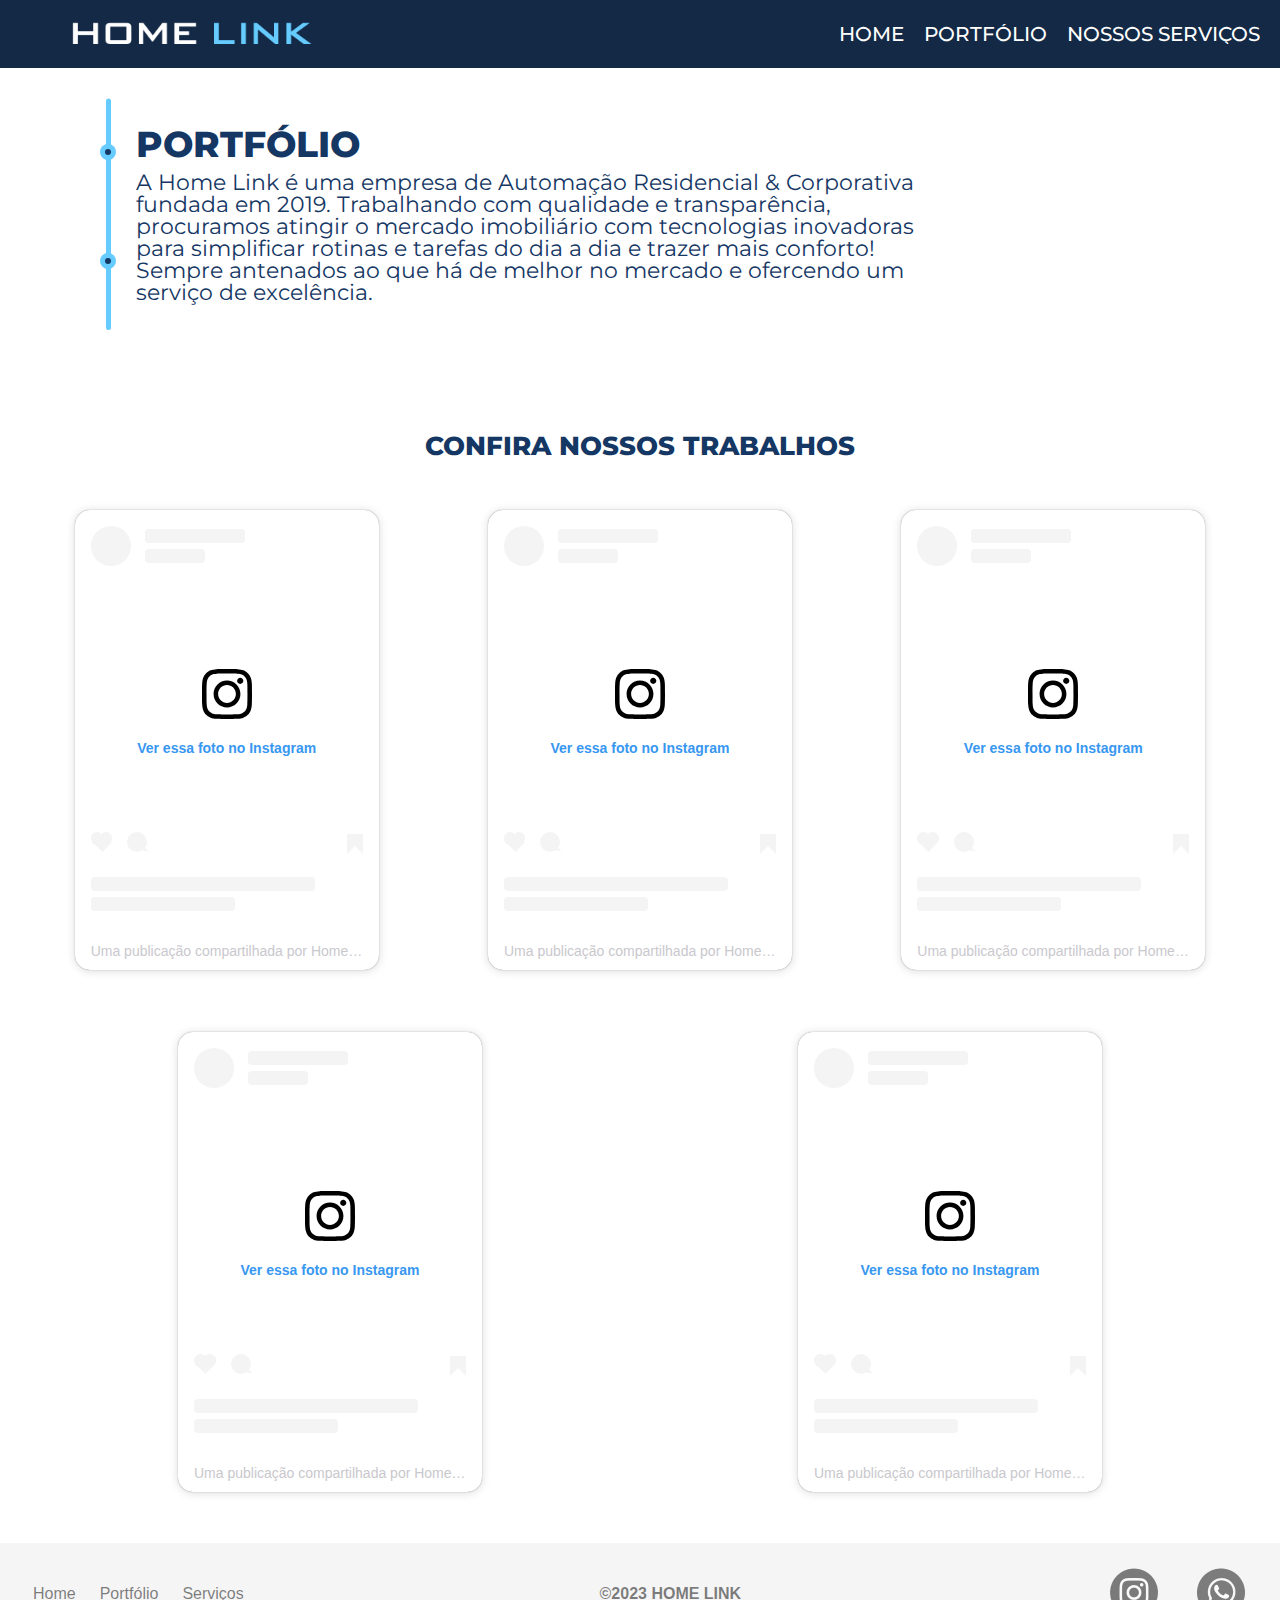
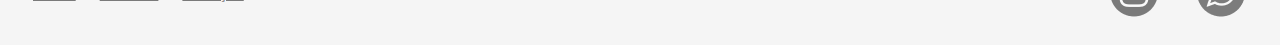
==== commit 4794dd7f: "Adding Hotjar Scripts for monitoring" ====
--- a/about.html
+++ b/about.html
@@ -7,13 +7,26 @@
     <link rel="stylesheet" href="css/reset.css">
     <link rel="stylesheet" href="css/base.css">
     <link rel="stylesheet" href="css/about.css">
-    <!-- link do javascript -->
+    <!-- Navbar Responsiva -->
     <script src="js/navbar.js" defer></script>
     <link rel="preconnect" href="https://fonts.googleapis.com">
     <link rel="preconnect" href="https://fonts.gstatic.com" crossorigin>
     <link href="https://fonts.googleapis.com/css2?family=Montserrat:wght@700&display=swap" rel="stylesheet">
     <link href="https://fonts.googleapis.com/css2?family=Montserrat:wght@300&display=swap" rel="stylesheet">
     <link rel="icon" href="images/favicon/favicon-32x32.png" type="image/x-icon">
+
+    <!-- Hotjar -->
+    <script>
+        (function (h, o, t, j, a, r) {
+            h.hj = h.hj || function () { (h.hj.q = h.hj.q || []).push(arguments) };
+            h._hjSettings = { hjid: 3847065, hjsv: 6 };
+            a = o.getElementsByTagName('head')[0];
+            r = o.createElement('script'); r.async = 1;
+            r.src = t + h._hjSettings.hjid + j + h._hjSettings.hjsv;
+            a.appendChild(r);
+        })(window, document, 'https://static.hotjar.com/c/hotjar-', '.js?sv=');
+    </script>
+
     <title>Home Link</title>
 
 </head>
@@ -470,8 +483,9 @@
                 </div>
             </blockquote>
             <script async src="//www.instagram.com/embed.js"></script>
+            <!-- <blockquote class="instagram-media" data-instgrm-permalink="https://www.instagram.com/reel/Cg0DtxMFAG9/?utm_source=ig_embed&amp;utm_campaign=loading" data-instgrm-version="14" style=" background:#FFF; border:0; border-radius:15px; box-shadow:0 0 1px 0 rgba(0,0,0,0.5),0 1px 10px 0 rgba(0,0,0,0.15); margin: 1px; max-width:304px; width: 304px; height: 460px; min-width:304px; padding:0; width:99.375%;"><div style="padding:16px;"> <a href="https://www.instagram.com/reel/Ch2ZP1UPubI/?utm_source=ig_embed&amp;utm_campaign=loading" style=" background:#FFFFFF; line-height:0; padding:0 0; text-align:center; text-decoration:none; width:100%;" target="_blank"> <div style=" display: flex; flex-direction: row; align-items: center;"> <div style="background-color: #F4F4F4; border-radius: 50%; flex-grow: 0; height: 40px; margin-right: 14px; width: 40px;"></div> <div style="display: flex; flex-direction: column; flex-grow: 1; justify-content: center;"> <div style=" background-color: #F4F4F4; border-radius: 4px; flex-grow: 0; height: 14px; margin-bottom: 6px; width: 100px;"></div> <div style=" background-color: #F4F4F4; border-radius: 4px; flex-grow: 0; height: 14px; width: 60px;"></div></div></div><div style="padding: 19% 0;"></div> <div style="display:block; height:50px; margin:0 auto 12px; width:50px;"><svg width="50px" height="50px" viewBox="0 0 60 60" version="1.1" xmlns="https://www.w3.org/2000/svg" xmlns:xlink="https://www.w3.org/1999/xlink"><g stroke="none" stroke-width="1" fill="none" fill-rule="evenodd"><g transform="translate(-511.000000, -20.000000)" fill="#000000"><g><path d="M556.869,30.41 C554.814,30.41 553.148,32.076 553.148,34.131 C553.148,36.186 554.814,37.852 556.869,37.852 C558.924,37.852 560.59,36.186 560.59,34.131 C560.59,32.076 558.924,30.41 556.869,30.41 M541,60.657 C535.114,60.657 530.342,55.887 530.342,50 C530.342,44.114 535.114,39.342 541,39.342 C546.887,39.342 551.658,44.114 551.658,50 C551.658,55.887 546.887,60.657 541,60.657 M541,33.886 C532.1,33.886 524.886,41.1 524.886,50 C524.886,58.899 532.1,66.113 541,66.113 C549.9,66.113 557.115,58.899 557.115,50 C557.115,41.1 549.9,33.886 541,33.886 M565.378,62.101 C565.244,65.022 564.756,66.606 564.346,67.663 C563.803,69.06 563.154,70.057 562.106,71.106 C561.058,72.155 560.06,72.803 558.662,73.347 C557.607,73.757 556.021,74.244 553.102,74.378 C549.944,74.521 548.997,74.552 541,74.552 C533.003,74.552 532.056,74.521 528.898,74.378 C525.979,74.244 524.393,73.757 523.338,73.347 C521.94,72.803 520.942,72.155 519.894,71.106 C518.846,70.057 518.197,69.06 517.654,67.663 C517.244,66.606 516.755,65.022 516.623,62.101 C516.479,58.943 516.448,57.996 516.448,50 C516.448,42.003 516.479,41.056 516.623,37.899 C516.755,34.978 517.244,33.391 517.654,32.338 C518.197,30.938 518.846,29.942 519.894,28.894 C520.942,27.846 521.94,27.196 523.338,26.654 C524.393,26.244 525.979,25.756 528.898,25.623 C532.057,25.479 533.004,25.448 541,25.448 C548.997,25.448 549.943,25.479 553.102,25.623 C556.021,25.756 557.607,26.244 558.662,26.654 C560.06,27.196 561.058,27.846 562.106,28.894 C563.154,29.942 563.803,30.938 564.346,32.338 C564.756,33.391 565.244,34.978 565.378,37.899 C565.522,41.056 565.552,42.003 565.552,50 C565.552,57.996 565.522,58.943 565.378,62.101 M570.82,37.631 C570.674,34.438 570.167,32.258 569.425,30.349 C568.659,28.377 567.633,26.702 565.965,25.035 C564.297,23.368 562.623,22.342 560.652,21.575 C558.743,20.834 556.562,20.326 553.369,20.18 C550.169,20.033 549.148,20 541,20 C532.853,20 531.831,20.033 528.631,20.18 C525.438,20.326 523.257,20.834 521.349,21.575 C519.376,22.342 517.703,23.368 516.035,25.035 C514.368,26.702 513.342,28.377 512.574,30.349 C511.834,32.258 511.326,34.438 511.181,37.631 C511.035,40.831 511,41.851 511,50 C511,58.147 511.035,59.17 511.181,62.369 C511.326,65.562 511.834,67.743 512.574,69.651 C513.342,71.625 514.368,73.296 516.035,74.965 C517.703,76.634 519.376,77.658 521.349,78.425 C523.257,79.167 525.438,79.673 528.631,79.82 C531.831,79.965 532.853,80.001 541,80.001 C549.148,80.001 550.169,79.965 553.369,79.82 C556.562,79.673 558.743,79.167 560.652,78.425 C562.623,77.658 564.297,76.634 565.965,74.965 C567.633,73.296 568.659,71.625 569.425,69.651 C570.167,67.743 570.674,65.562 570.82,62.369 C570.966,59.17 571,58.147 571,50 C571,41.851 570.966,40.831 570.82,37.631"></path></g></g></g></svg></div><div style="padding-top: 8px;"> <div style=" color:#3897f0; font-family:Arial,sans-serif; font-size:14px; font-style:normal; font-weight:550; line-height:18px;">Ver essa foto no Instagram</div></div><div style="padding: 12.5% 0;"></div> <div style="display: flex; flex-direction: row; margin-bottom: 14px; align-items: center;"><div> <div style="background-color: #F4F4F4; border-radius: 50%; height: 12.5px; width: 12.5px; transform: translateX(0px) translateY(7px);"></div> <div style="background-color: #F4F4F4; height: 12.5px; transform: rotate(-45deg) translateX(3px) translateY(1px); width: 12.5px; flex-grow: 0; margin-right: 14px; margin-left: 2px;"></div> <div style="background-color: #F4F4F4; border-radius: 50%; height: 12.5px; width: 12.5px; transform: translateX(9px) translateY(-18px);"></div></div><div style="margin-left: 8px;"> <div style=" background-color: #F4F4F4; border-radius: 50%; flex-grow: 0; height: 20px; width: 20px;"></div> <div style=" width: 0; height: 0; border-top: 2px solid transparent; border-left: 6px solid #f4f4f4; border-bottom: 2px solid transparent; transform: translateX(16px) translateY(-4px) rotate(30deg)"></div></div><div style="margin-left: auto;"> <div style=" width: 0px; border-top: 8px solid #F4F4F4; border-right: 8px solid transparent; transform: translateY(16px);"></div> <div style=" background-color: #F4F4F4; flex-grow: 0; height: 12px; width: 16px; transform: translateY(-4px);"></div> <div style=" width: 0; height: 0; border-top: 8px solid #F4F4F4; border-left: 8px solid transparent; transform: translateY(-4px) translateX(8px);"></div></div></div> <div style="display: flex; flex-direction: column; flex-grow: 1; justify-content: center; margin-bottom: 24px;"> <div style=" background-color: #F4F4F4; border-radius: 4px; flex-grow: 0; height: 14px; margin-bottom: 6px; width: 224px;"></div> <div style=" background-color: #F4F4F4; border-radius: 4px; flex-grow: 0; height: 14px; width: 144px;"></div></div></a><p style=" color:#c9c8cd; font-family:Arial,sans-serif; font-size:14px; line-height:17px; margin-bottom:0; margin-top:8px; overflow:hidden; padding:8px 0 7px; text-align:center; text-overflow:ellipsis; white-space:nowrap;"><a href="https://www.instagram.com/reel/Ch2ZP1UPubI/?utm_source=ig_embed&amp;utm_campaign=loading" style=" color:#c9c8cd; font-family:Arial,sans-serif; font-size:14px; font-style:normal; font-weight:normal; line-height:17px; text-decoration:none;" target="_blank">Uma publicação compartilhada por Home Link (@homelinkbr)</a></p></div></blockquote> <script async src="//www.instagram.com/embed.js"></script> -->
             <blockquote class="instagram-media"
-                data-instgrm-permalink="https://www.instagram.com/reel/Cy1xEeJLNJT/?utm_source=ig_embed&amp;utm_campaign=loading"
+                data-instgrm-permalink="https://www.instagram.com/reel/CY6jAeBBOep/?utm_source=ig_embed&amp;utm_campaign=loading"
                 data-instgrm-version="14"
                 style=" background:#FFF; border:0; border-radius:15px; box-shadow:0 0 1px 0 rgba(0,0,0,0.5),0 1px 10px 0 rgba(0,0,0,0.15); margin: 1px; max-width:304px; width: 304px; height: 460px; min-width:304px; padding:0; width:99.375%;">
                 <div style="padding:16px;"> <a
@@ -562,281 +576,6 @@
                 </div>
             </blockquote>
             <script async src="//www.instagram.com/embed.js"></script>
-            <blockquote class="instagram-media"
-                data-instgrm-permalink="https://www.instagram.com/reel/Cg0DtxMFAG9/?utm_source=ig_embed&amp;utm_campaign=loading"
-                data-instgrm-version="14"
-                style=" background:#FFF; border:0; border-radius:15px; box-shadow:0 0 1px 0 rgba(0,0,0,0.5),0 1px 10px 0 rgba(0,0,0,0.15); margin: 1px; max-width:304px; width: 304px; height: 460px; min-width:304px; padding:0; width:99.375%;">
-                <div style="padding:16px;"> <a
-                        href="https://www.instagram.com/reel/Ch2ZP1UPubI/?utm_source=ig_embed&amp;utm_campaign=loading"
-                        style=" background:#FFFFFF; line-height:0; padding:0 0; text-align:center; text-decoration:none; width:100%;"
-                        target="_blank">
-                        <div style=" display: flex; flex-direction: row; align-items: center;">
-                            <div
-                                style="background-color: #F4F4F4; border-radius: 50%; flex-grow: 0; height: 40px; margin-right: 14px; width: 40px;">
-                            </div>
-                            <div style="display: flex; flex-direction: column; flex-grow: 1; justify-content: center;">
-                                <div
-                                    style=" background-color: #F4F4F4; border-radius: 4px; flex-grow: 0; height: 14px; margin-bottom: 6px; width: 100px;">
-                                </div>
-                                <div
-                                    style=" background-color: #F4F4F4; border-radius: 4px; flex-grow: 0; height: 14px; width: 60px;">
-                                </div>
-                            </div>
-                        </div>
-                        <div style="padding: 19% 0;"></div>
-                        <div style="display:block; height:50px; margin:0 auto 12px; width:50px;"><svg width="50px"
-                                height="50px" viewBox="0 0 60 60" version="1.1" xmlns="https://www.w3.org/2000/svg"
-                                xmlns:xlink="https://www.w3.org/1999/xlink">
-                                <g stroke="none" stroke-width="1" fill="none" fill-rule="evenodd">
-                                    <g transform="translate(-511.000000, -20.000000)" fill="#000000">
-                                        <g>
-                                            <path
-                                                d="M556.869,30.41 C554.814,30.41 553.148,32.076 553.148,34.131 C553.148,36.186 554.814,37.852 556.869,37.852 C558.924,37.852 560.59,36.186 560.59,34.131 C560.59,32.076 558.924,30.41 556.869,30.41 M541,60.657 C535.114,60.657 530.342,55.887 530.342,50 C530.342,44.114 535.114,39.342 541,39.342 C546.887,39.342 551.658,44.114 551.658,50 C551.658,55.887 546.887,60.657 541,60.657 M541,33.886 C532.1,33.886 524.886,41.1 524.886,50 C524.886,58.899 532.1,66.113 541,66.113 C549.9,66.113 557.115,58.899 557.115,50 C557.115,41.1 549.9,33.886 541,33.886 M565.378,62.101 C565.244,65.022 564.756,66.606 564.346,67.663 C563.803,69.06 563.154,70.057 562.106,71.106 C561.058,72.155 560.06,72.803 558.662,73.347 C557.607,73.757 556.021,74.244 553.102,74.378 C549.944,74.521 548.997,74.552 541,74.552 C533.003,74.552 532.056,74.521 528.898,74.378 C525.979,74.244 524.393,73.757 523.338,73.347 C521.94,72.803 520.942,72.155 519.894,71.106 C518.846,70.057 518.197,69.06 517.654,67.663 C517.244,66.606 516.755,65.022 516.623,62.101 C516.479,58.943 516.448,57.996 516.448,50 C516.448,42.003 516.479,41.056 516.623,37.899 C516.755,34.978 517.244,33.391 517.654,32.338 C518.197,30.938 518.846,29.942 519.894,28.894 C520.942,27.846 521.94,27.196 523.338,26.654 C524.393,26.244 525.979,25.756 528.898,25.623 C532.057,25.479 533.004,25.448 541,25.448 C548.997,25.448 549.943,25.479 553.102,25.623 C556.021,25.756 557.607,26.244 558.662,26.654 C560.06,27.196 561.058,27.846 562.106,28.894 C563.154,29.942 563.803,30.938 564.346,32.338 C564.756,33.391 565.244,34.978 565.378,37.899 C565.522,41.056 565.552,42.003 565.552,50 C565.552,57.996 565.522,58.943 565.378,62.101 M570.82,37.631 C570.674,34.438 570.167,32.258 569.425,30.349 C568.659,28.377 567.633,26.702 565.965,25.035 C564.297,23.368 562.623,22.342 560.652,21.575 C558.743,20.834 556.562,20.326 553.369,20.18 C550.169,20.033 549.148,20 541,20 C532.853,20 531.831,20.033 528.631,20.18 C525.438,20.326 523.257,20.834 521.349,21.575 C519.376,22.342 517.703,23.368 516.035,25.035 C514.368,26.702 513.342,28.377 512.574,30.349 C511.834,32.258 511.326,34.438 511.181,37.631 C511.035,40.831 511,41.851 511,50 C511,58.147 511.035,59.17 511.181,62.369 C511.326,65.562 511.834,67.743 512.574,69.651 C513.342,71.625 514.368,73.296 516.035,74.965 C517.703,76.634 519.376,77.658 521.349,78.425 C523.257,79.167 525.438,79.673 528.631,79.82 C531.831,79.965 532.853,80.001 541,80.001 C549.148,80.001 550.169,79.965 553.369,79.82 C556.562,79.673 558.743,79.167 560.652,78.425 C562.623,77.658 564.297,76.634 565.965,74.965 C567.633,73.296 568.659,71.625 569.425,69.651 C570.167,67.743 570.674,65.562 570.82,62.369 C570.966,59.17 571,58.147 571,50 C571,41.851 570.966,40.831 570.82,37.631">
-                                            </path>
-                                        </g>
-                                    </g>
-                                </g>
-                            </svg></div>
-                        <div style="padding-top: 8px;">
-                            <div
-                                style=" color:#3897f0; font-family:Arial,sans-serif; font-size:14px; font-style:normal; font-weight:550; line-height:18px;">
-                                Ver essa foto no Instagram</div>
-                        </div>
-                        <div style="padding: 12.5% 0;"></div>
-                        <div style="display: flex; flex-direction: row; margin-bottom: 14px; align-items: center;">
-                            <div>
-                                <div
-                                    style="background-color: #F4F4F4; border-radius: 50%; height: 12.5px; width: 12.5px; transform: translateX(0px) translateY(7px);">
-                                </div>
-                                <div
-                                    style="background-color: #F4F4F4; height: 12.5px; transform: rotate(-45deg) translateX(3px) translateY(1px); width: 12.5px; flex-grow: 0; margin-right: 14px; margin-left: 2px;">
-                                </div>
-                                <div
-                                    style="background-color: #F4F4F4; border-radius: 50%; height: 12.5px; width: 12.5px; transform: translateX(9px) translateY(-18px);">
-                                </div>
-                            </div>
-                            <div style="margin-left: 8px;">
-                                <div
-                                    style=" background-color: #F4F4F4; border-radius: 50%; flex-grow: 0; height: 20px; width: 20px;">
-                                </div>
-                                <div
-                                    style=" width: 0; height: 0; border-top: 2px solid transparent; border-left: 6px solid #f4f4f4; border-bottom: 2px solid transparent; transform: translateX(16px) translateY(-4px) rotate(30deg)">
-                                </div>
-                            </div>
-                            <div style="margin-left: auto;">
-                                <div
-                                    style=" width: 0px; border-top: 8px solid #F4F4F4; border-right: 8px solid transparent; transform: translateY(16px);">
-                                </div>
-                                <div
-                                    style=" background-color: #F4F4F4; flex-grow: 0; height: 12px; width: 16px; transform: translateY(-4px);">
-                                </div>
-                                <div
-                                    style=" width: 0; height: 0; border-top: 8px solid #F4F4F4; border-left: 8px solid transparent; transform: translateY(-4px) translateX(8px);">
-                                </div>
-                            </div>
-                        </div>
-                        <div
-                            style="display: flex; flex-direction: column; flex-grow: 1; justify-content: center; margin-bottom: 24px;">
-                            <div
-                                style=" background-color: #F4F4F4; border-radius: 4px; flex-grow: 0; height: 14px; margin-bottom: 6px; width: 224px;">
-                            </div>
-                            <div
-                                style=" background-color: #F4F4F4; border-radius: 4px; flex-grow: 0; height: 14px; width: 144px;">
-                            </div>
-                        </div>
-                    </a>
-                    <p
-                        style=" color:#c9c8cd; font-family:Arial,sans-serif; font-size:14px; line-height:17px; margin-bottom:0; margin-top:8px; overflow:hidden; padding:8px 0 7px; text-align:center; text-overflow:ellipsis; white-space:nowrap;">
-                        <a href="https://www.instagram.com/reel/Ch2ZP1UPubI/?utm_source=ig_embed&amp;utm_campaign=loading"
-                            style=" color:#c9c8cd; font-family:Arial,sans-serif; font-size:14px; font-style:normal; font-weight:normal; line-height:17px; text-decoration:none;"
-                            target="_blank">Uma publicação compartilhada por Home Link (@homelinkbr)</a>
-                    </p>
-                </div>
-            </blockquote>
-            <script async src="//www.instagram.com/embed.js"></script>
-            <blockquote class="instagram-media"
-                data-instgrm-permalink="https://www.instagram.com/reel/CY6jAeBBOep/?utm_source=ig_embed&amp;utm_campaign=loading"
-                data-instgrm-version="14"
-                style=" background:#FFF; border:0; border-radius:15px; box-shadow:0 0 1px 0 rgba(0,0,0,0.5),0 1px 10px 0 rgba(0,0,0,0.15); margin: 1px; max-width:304px; width: 304px; height: 460px; min-width:304px; padding:0; width:99.375%;">
-                <div style="padding:16px;"> <a
-                        href="https://www.instagram.com/reel/Ch2ZP1UPubI/?utm_source=ig_embed&amp;utm_campaign=loading"
-                        style=" background:#FFFFFF; line-height:0; padding:0 0; text-align:center; text-decoration:none; width:100%;"
-                        target="_blank">
-                        <div style=" display: flex; flex-direction: row; align-items: center;">
-                            <div
-                                style="background-color: #F4F4F4; border-radius: 50%; flex-grow: 0; height: 40px; margin-right: 14px; width: 40px;">
-                            </div>
-                            <div style="display: flex; flex-direction: column; flex-grow: 1; justify-content: center;">
-                                <div
-                                    style=" background-color: #F4F4F4; border-radius: 4px; flex-grow: 0; height: 14px; margin-bottom: 6px; width: 100px;">
-                                </div>
-                                <div
-                                    style=" background-color: #F4F4F4; border-radius: 4px; flex-grow: 0; height: 14px; width: 60px;">
-                                </div>
-                            </div>
-                        </div>
-                        <div style="padding: 19% 0;"></div>
-                        <div style="display:block; height:50px; margin:0 auto 12px; width:50px;"><svg width="50px"
-                                height="50px" viewBox="0 0 60 60" version="1.1" xmlns="https://www.w3.org/2000/svg"
-                                xmlns:xlink="https://www.w3.org/1999/xlink">
-                                <g stroke="none" stroke-width="1" fill="none" fill-rule="evenodd">
-                                    <g transform="translate(-511.000000, -20.000000)" fill="#000000">
-                                        <g>
-                                            <path
-                                                d="M556.869,30.41 C554.814,30.41 553.148,32.076 553.148,34.131 C553.148,36.186 554.814,37.852 556.869,37.852 C558.924,37.852 560.59,36.186 560.59,34.131 C560.59,32.076 558.924,30.41 556.869,30.41 M541,60.657 C535.114,60.657 530.342,55.887 530.342,50 C530.342,44.114 535.114,39.342 541,39.342 C546.887,39.342 551.658,44.114 551.658,50 C551.658,55.887 546.887,60.657 541,60.657 M541,33.886 C532.1,33.886 524.886,41.1 524.886,50 C524.886,58.899 532.1,66.113 541,66.113 C549.9,66.113 557.115,58.899 557.115,50 C557.115,41.1 549.9,33.886 541,33.886 M565.378,62.101 C565.244,65.022 564.756,66.606 564.346,67.663 C563.803,69.06 563.154,70.057 562.106,71.106 C561.058,72.155 560.06,72.803 558.662,73.347 C557.607,73.757 556.021,74.244 553.102,74.378 C549.944,74.521 548.997,74.552 541,74.552 C533.003,74.552 532.056,74.521 528.898,74.378 C525.979,74.244 524.393,73.757 523.338,73.347 C521.94,72.803 520.942,72.155 519.894,71.106 C518.846,70.057 518.197,69.06 517.654,67.663 C517.244,66.606 516.755,65.022 516.623,62.101 C516.479,58.943 516.448,57.996 516.448,50 C516.448,42.003 516.479,41.056 516.623,37.899 C516.755,34.978 517.244,33.391 517.654,32.338 C518.197,30.938 518.846,29.942 519.894,28.894 C520.942,27.846 521.94,27.196 523.338,26.654 C524.393,26.244 525.979,25.756 528.898,25.623 C532.057,25.479 533.004,25.448 541,25.448 C548.997,25.448 549.943,25.479 553.102,25.623 C556.021,25.756 557.607,26.244 558.662,26.654 C560.06,27.196 561.058,27.846 562.106,28.894 C563.154,29.942 563.803,30.938 564.346,32.338 C564.756,33.391 565.244,34.978 565.378,37.899 C565.522,41.056 565.552,42.003 565.552,50 C565.552,57.996 565.522,58.943 565.378,62.101 M570.82,37.631 C570.674,34.438 570.167,32.258 569.425,30.349 C568.659,28.377 567.633,26.702 565.965,25.035 C564.297,23.368 562.623,22.342 560.652,21.575 C558.743,20.834 556.562,20.326 553.369,20.18 C550.169,20.033 549.148,20 541,20 C532.853,20 531.831,20.033 528.631,20.18 C525.438,20.326 523.257,20.834 521.349,21.575 C519.376,22.342 517.703,23.368 516.035,25.035 C514.368,26.702 513.342,28.377 512.574,30.349 C511.834,32.258 511.326,34.438 511.181,37.631 C511.035,40.831 511,41.851 511,50 C511,58.147 511.035,59.17 511.181,62.369 C511.326,65.562 511.834,67.743 512.574,69.651 C513.342,71.625 514.368,73.296 516.035,74.965 C517.703,76.634 519.376,77.658 521.349,78.425 C523.257,79.167 525.438,79.673 528.631,79.82 C531.831,79.965 532.853,80.001 541,80.001 C549.148,80.001 550.169,79.965 553.369,79.82 C556.562,79.673 558.743,79.167 560.652,78.425 C562.623,77.658 564.297,76.634 565.965,74.965 C567.633,73.296 568.659,71.625 569.425,69.651 C570.167,67.743 570.674,65.562 570.82,62.369 C570.966,59.17 571,58.147 571,50 C571,41.851 570.966,40.831 570.82,37.631">
-                                            </path>
-                                        </g>
-                                    </g>
-                                </g>
-                            </svg></div>
-                        <div style="padding-top: 8px;">
-                            <div
-                                style=" color:#3897f0; font-family:Arial,sans-serif; font-size:14px; font-style:normal; font-weight:550; line-height:18px;">
-                                Ver essa foto no Instagram</div>
-                        </div>
-                        <div style="padding: 12.5% 0;"></div>
-                        <div style="display: flex; flex-direction: row; margin-bottom: 14px; align-items: center;">
-                            <div>
-                                <div
-                                    style="background-color: #F4F4F4; border-radius: 50%; height: 12.5px; width: 12.5px; transform: translateX(0px) translateY(7px);">
-                                </div>
-                                <div
-                                    style="background-color: #F4F4F4; height: 12.5px; transform: rotate(-45deg) translateX(3px) translateY(1px); width: 12.5px; flex-grow: 0; margin-right: 14px; margin-left: 2px;">
-                                </div>
-                                <div
-                                    style="background-color: #F4F4F4; border-radius: 50%; height: 12.5px; width: 12.5px; transform: translateX(9px) translateY(-18px);">
-                                </div>
-                            </div>
-                            <div style="margin-left: 8px;">
-                                <div
-                                    style=" background-color: #F4F4F4; border-radius: 50%; flex-grow: 0; height: 20px; width: 20px;">
-                                </div>
-                                <div
-                                    style=" width: 0; height: 0; border-top: 2px solid transparent; border-left: 6px solid #f4f4f4; border-bottom: 2px solid transparent; transform: translateX(16px) translateY(-4px) rotate(30deg)">
-                                </div>
-                            </div>
-                            <div style="margin-left: auto;">
-                                <div
-                                    style=" width: 0px; border-top: 8px solid #F4F4F4; border-right: 8px solid transparent; transform: translateY(16px);">
-                                </div>
-                                <div
-                                    style=" background-color: #F4F4F4; flex-grow: 0; height: 12px; width: 16px; transform: translateY(-4px);">
-                                </div>
-                                <div
-                                    style=" width: 0; height: 0; border-top: 8px solid #F4F4F4; border-left: 8px solid transparent; transform: translateY(-4px) translateX(8px);">
-                                </div>
-                            </div>
-                        </div>
-                        <div
-                            style="display: flex; flex-direction: column; flex-grow: 1; justify-content: center; margin-bottom: 24px;">
-                            <div
-                                style=" background-color: #F4F4F4; border-radius: 4px; flex-grow: 0; height: 14px; margin-bottom: 6px; width: 224px;">
-                            </div>
-                            <div
-                                style=" background-color: #F4F4F4; border-radius: 4px; flex-grow: 0; height: 14px; width: 144px;">
-                            </div>
-                        </div>
-                    </a>
-                    <p
-                        style=" color:#c9c8cd; font-family:Arial,sans-serif; font-size:14px; line-height:17px; margin-bottom:0; margin-top:8px; overflow:hidden; padding:8px 0 7px; text-align:center; text-overflow:ellipsis; white-space:nowrap;">
-                        <a href="https://www.instagram.com/reel/Ch2ZP1UPubI/?utm_source=ig_embed&amp;utm_campaign=loading"
-                            style=" color:#c9c8cd; font-family:Arial,sans-serif; font-size:14px; font-style:normal; font-weight:normal; line-height:17px; text-decoration:none;"
-                            target="_blank">Uma publicação compartilhada por Home Link (@homelinkbr)</a>
-                    </p>
-                </div>
-            </blockquote>
-            <blockquote class="instagram-media"
-                data-instgrm-permalink="https://www.instagram.com/reel/ChZyvStlr9f/?utm_source=ig_embed&amp;utm_campaign=loading"
-                data-instgrm-version="14"
-                style=" background:#FFF; border:0; border-radius:15px; box-shadow:0 0 1px 0 rgba(0,0,0,0.5),0 1px 10px 0 rgba(0,0,0,0.15); margin: 1px; max-width:304px; width: 304px; height: 460px; min-width:304px; padding:0; width:99.375%;">
-                <div style="padding:16px;"> <a
-                        href="https://www.instagram.com/reel/ChZyvStlr9f/?utm_source=ig_embed&amp;utm_campaign=loading"
-                        style=" background:#FFFFFF; line-height:0; padding:0 0; text-align:center; text-decoration:none; width:100%;"
-                        target="_blank">
-                        <div style=" display: flex; flex-direction: row; align-items: center;">
-                            <div
-                                style="background-color: #F4F4F4; border-radius: 50%; flex-grow: 0; height: 40px; margin-right: 14px; width: 40px;">
-                            </div>
-                            <div style="display: flex; flex-direction: column; flex-grow: 1; justify-content: center;">
-                                <div
-                                    style=" background-color: #F4F4F4; border-radius: 4px; flex-grow: 0; height: 14px; margin-bottom: 6px; width: 100px;">
-                                </div>
-                                <div
-                                    style=" background-color: #F4F4F4; border-radius: 4px; flex-grow: 0; height: 14px; width: 60px;">
-                                </div>
-                            </div>
-                        </div>
-                        <div style="padding: 19% 0;"></div>
-                        <div style="display:block; height:50px; margin:0 auto 12px; width:50px;"><svg width="50px"
-                                height="50px" viewBox="0 0 60 60" version="1.1" xmlns="https://www.w3.org/2000/svg"
-                                xmlns:xlink="https://www.w3.org/1999/xlink">
-                                <g stroke="none" stroke-width="1" fill="none" fill-rule="evenodd">
-                                    <g transform="translate(-511.000000, -20.000000)" fill="#000000">
-                                        <g>
-                                            <path
-                                                d="M556.869,30.41 C554.814,30.41 553.148,32.076 553.148,34.131 C553.148,36.186 554.814,37.852 556.869,37.852 C558.924,37.852 560.59,36.186 560.59,34.131 C560.59,32.076 558.924,30.41 556.869,30.41 M541,60.657 C535.114,60.657 530.342,55.887 530.342,50 C530.342,44.114 535.114,39.342 541,39.342 C546.887,39.342 551.658,44.114 551.658,50 C551.658,55.887 546.887,60.657 541,60.657 M541,33.886 C532.1,33.886 524.886,41.1 524.886,50 C524.886,58.899 532.1,66.113 541,66.113 C549.9,66.113 557.115,58.899 557.115,50 C557.115,41.1 549.9,33.886 541,33.886 M565.378,62.101 C565.244,65.022 564.756,66.606 564.346,67.663 C563.803,69.06 563.154,70.057 562.106,71.106 C561.058,72.155 560.06,72.803 558.662,73.347 C557.607,73.757 556.021,74.244 553.102,74.378 C549.944,74.521 548.997,74.552 541,74.552 C533.003,74.552 532.056,74.521 528.898,74.378 C525.979,74.244 524.393,73.757 523.338,73.347 C521.94,72.803 520.942,72.155 519.894,71.106 C518.846,70.057 518.197,69.06 517.654,67.663 C517.244,66.606 516.755,65.022 516.623,62.101 C516.479,58.943 516.448,57.996 516.448,50 C516.448,42.003 516.479,41.056 516.623,37.899 C516.755,34.978 517.244,33.391 517.654,32.338 C518.197,30.938 518.846,29.942 519.894,28.894 C520.942,27.846 521.94,27.196 523.338,26.654 C524.393,26.244 525.979,25.756 528.898,25.623 C532.057,25.479 533.004,25.448 541,25.448 C548.997,25.448 549.943,25.479 553.102,25.623 C556.021,25.756 557.607,26.244 558.662,26.654 C560.06,27.196 561.058,27.846 562.106,28.894 C563.154,29.942 563.803,30.938 564.346,32.338 C564.756,33.391 565.244,34.978 565.378,37.899 C565.522,41.056 565.552,42.003 565.552,50 C565.552,57.996 565.522,58.943 565.378,62.101 M570.82,37.631 C570.674,34.438 570.167,32.258 569.425,30.349 C568.659,28.377 567.633,26.702 565.965,25.035 C564.297,23.368 562.623,22.342 560.652,21.575 C558.743,20.834 556.562,20.326 553.369,20.18 C550.169,20.033 549.148,20 541,20 C532.853,20 531.831,20.033 528.631,20.18 C525.438,20.326 523.257,20.834 521.349,21.575 C519.376,22.342 517.703,23.368 516.035,25.035 C514.368,26.702 513.342,28.377 512.574,30.349 C511.834,32.258 511.326,34.438 511.181,37.631 C511.035,40.831 511,41.851 511,50 C511,58.147 511.035,59.17 511.181,62.369 C511.326,65.562 511.834,67.743 512.574,69.651 C513.342,71.625 514.368,73.296 516.035,74.965 C517.703,76.634 519.376,77.658 521.349,78.425 C523.257,79.167 525.438,79.673 528.631,79.82 C531.831,79.965 532.853,80.001 541,80.001 C549.148,80.001 550.169,79.965 553.369,79.82 C556.562,79.673 558.743,79.167 560.652,78.425 C562.623,77.658 564.297,76.634 565.965,74.965 C567.633,73.296 568.659,71.625 569.425,69.651 C570.167,67.743 570.674,65.562 570.82,62.369 C570.966,59.17 571,58.147 571,50 C571,41.851 570.966,40.831 570.82,37.631">
-                                            </path>
-                                        </g>
-                                    </g>
-                                </g>
-                            </svg></div>
-                        <div style="padding-top: 8px;">
-                            <div
-                                style=" color:#3897f0; font-family:Arial,sans-serif; font-size:14px; font-style:normal; font-weight:550; line-height:18px;">
-                                Ver essa foto no Instagram</div>
-                        </div>
-                        <div style="padding: 12.5% 0;"></div>
-                        <div style="display: flex; flex-direction: row; margin-bottom: 14px; align-items: center;">
-                            <div>
-                                <div
-                                    style="background-color: #F4F4F4; border-radius: 50%; height: 12.5px; width: 12.5px; transform: translateX(0px) translateY(7px);">
-                                </div>
-                                <div
-                                    style="background-color: #F4F4F4; height: 12.5px; transform: rotate(-45deg) translateX(3px) translateY(1px); width: 12.5px; flex-grow: 0; margin-right: 14px; margin-left: 2px;">
-                                </div>
-                                <div
-                                    style="background-color: #F4F4F4; border-radius: 50%; height: 12.5px; width: 12.5px; transform: translateX(9px) translateY(-18px);">
-                                </div>
-                            </div>
-                            <div style="margin-left: 8px;">
-                                <div
-                                    style=" background-color: #F4F4F4; border-radius: 50%; flex-grow: 0; height: 20px; width: 20px;">
-                                </div>
-                                <div
-                                    style=" width: 0; height: 0; border-top: 2px solid transparent; border-left: 6px solid #f4f4f4; border-bottom: 2px solid transparent; transform: translateX(16px) translateY(-4px) rotate(30deg)">
-                                </div>
-                            </div>
-                            <div style="margin-left: auto;">
-                                <div
-                                    style=" width: 0px; border-top: 8px solid #F4F4F4; border-right: 8px solid transparent; transform: translateY(16px);">
-                                </div>
-                                <div
-                                    style=" background-color: #F4F4F4; flex-grow: 0; height: 12px; width: 16px; transform: translateY(-4px);">
-                                </div>
-                                <div
-                                    style=" width: 0; height: 0; border-top: 8px solid #F4F4F4; border-left: 8px solid transparent; transform: translateY(-4px) translateX(8px);">
-                                </div>
-                            </div>
-                        </div>
-                        <div
-                            style="display: flex; flex-direction: column; flex-grow: 1; justify-content: center; margin-bottom: 24px;">
-                            <div
-                                style=" background-color: #F4F4F4; border-radius: 4px; flex-grow: 0; height: 14px; margin-bottom: 6px; width: 224px;">
-                            </div>
-                            <div
-                                style=" background-color: #F4F4F4; border-radius: 4px; flex-grow: 0; height: 14px; width: 144px;">
-                            </div>
-                        </div>
-                    </a>
-                    <p
-                        style=" color:#c9c8cd; font-family:Arial,sans-serif; font-size:14px; line-height:17px; margin-bottom:0; margin-top:8px; overflow:hidden; padding:8px 0 7px; text-align:center; text-overflow:ellipsis; white-space:nowrap;">
-                        <a href="https://www.instagram.com/reel/Ch2ZP1UPubI/?utm_source=ig_embed&amp;utm_campaign=loading"
-                            style=" color:#c9c8cd; font-family:Arial,sans-serif; font-size:14px; font-style:normal; font-weight:normal; line-height:17px; text-decoration:none;"
-                            target="_blank">Uma publicação compartilhada por Home Link (@homelinkbr)</a>
-                    </p>
-                </div>
-            </blockquote>
-            <script async src="//www.instagram.com/embed.js"></script>
         </div>
     </section>
     <footer>
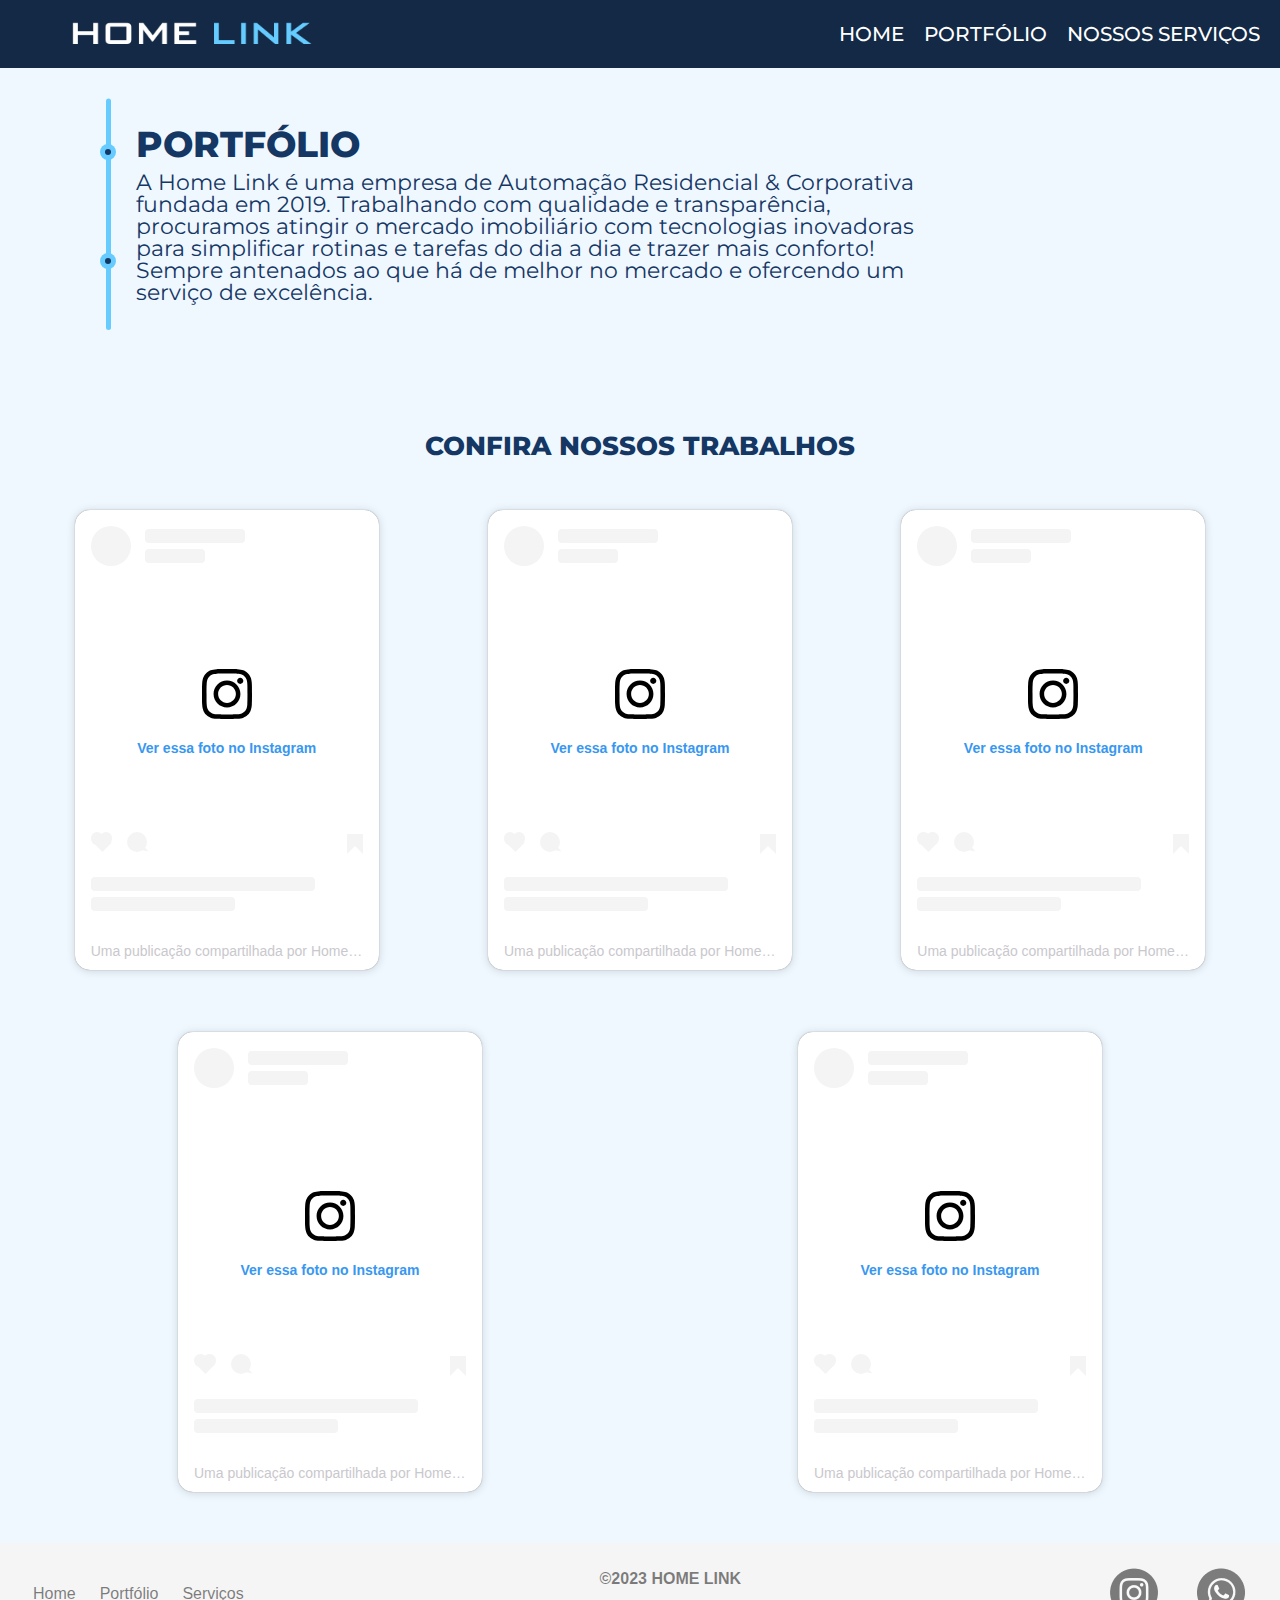
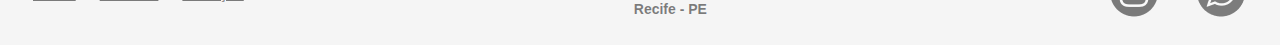
==== commit eff38faa: "Adding more informations to homepage" ====
--- a/about.html
+++ b/about.html
@@ -586,6 +586,7 @@
         </div>
         <div class="copyright">
             <p>©2023 HOME LINK</p>
+            <p class="locate">Recife - PE</p>
         </div>
         <div class="social">
             <a href="https://www.instagram.com/homelinkbr/" target="_blank"><img src="images/media/instagram.png"
--- a/css/base.css
+++ b/css/base.css
@@ -1,5 +1,9 @@
 /* MOBILE */
+body{
+    background-color: aliceblue;
+  }
 @media (max-width: 768px) {
+
     .mobile-navbar {
         display: flex;
         flex-direction: column;
@@ -131,6 +135,16 @@
     header .links{
         display: none;
     }
+
+    .copyright{
+        display: flex;
+        flex-direction: column;
+        gap: 15px;
+    }
+
+    .copyright .locate{
+        font-size: 14px;
+    }
 }
 @media (min-width: 768px){
     .mobile-navbar{
@@ -193,4 +207,14 @@
         font-weight: 700;
         align-items: center;
     }
+
+    .copyright{
+        display: flex;
+        flex-direction: column;
+        gap: 15px;
+    }
+
+    .copyright .locate{
+        font-size: 14px;
+    }
 }--- a/css/about.css
+++ b/css/about.css
@@ -1,7 +1,6 @@
 /* MOBILE */
 
 @media (max-width: 768px) {
-
 
 section .mobile-head{
     display: flex;
